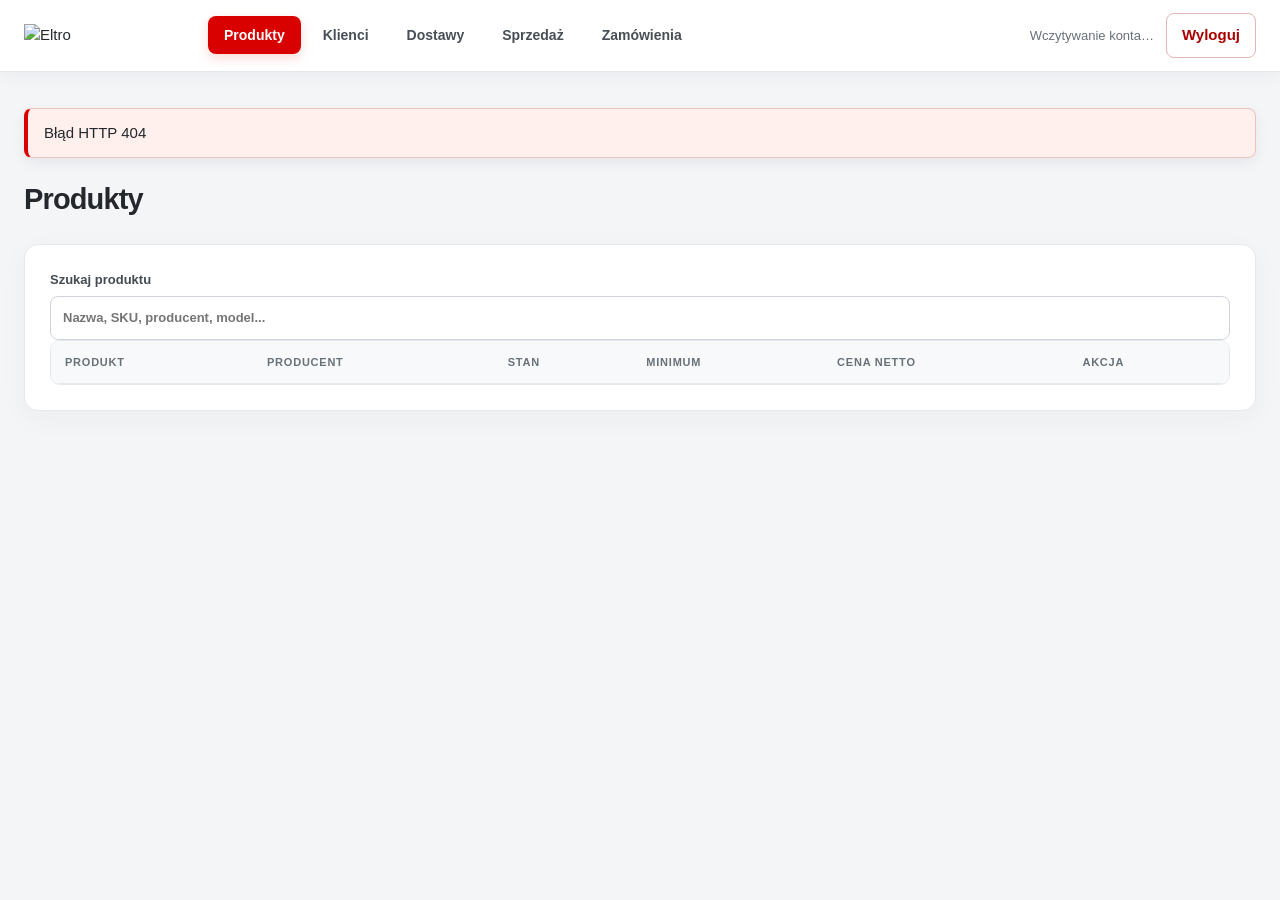
==== src/main/resources/static/index.html @ 45553746 "Add purchase orders, history, printing and low-stock suggestions" ====
<!doctype html>
<html lang="pl">
<head>
    <meta charset="UTF-8">
    <meta name="viewport" content="width=device-width, initial-scale=1">
    <title>Eltro — panel sklepu</title>
    <style>
        :root {
            --red: #d90000;
            --deep: #a90000;
            --ink: #24272b;
            --muted: #687078;
            --line: #e6e8eb;
            --bg: #f4f5f7;
        }
        * { box-sizing: border-box; }
        [hidden] { display: none !important; }
        body {
            margin: 0;
            background: var(--bg);
            color: var(--ink);
            font: 15px/1.5 Arial, sans-serif;
        }
        header {
            position: sticky;
            top: 0;
            z-index: 20;
            display: flex;
            align-items: center;
            flex-wrap: wrap;
            gap: 24px;
            padding: 13px max(24px, calc((100vw - 1280px)/2));
            background: #fff;
            border-bottom: 1px solid var(--line);
            box-shadow: 0 4px 18px #19212b0b;
        }
        header img { width: 160px; height: auto; object-fit: contain; }
        nav { display: flex; flex-wrap: wrap; gap: 6px; }
        nav button {
            border: 0;
            border-radius: 8px;
            background: transparent;
            padding: 11px 16px;
            font: 600 14px Arial, sans-serif;
            color: #484e55;
            cursor: pointer;
        }
        nav button:hover { background: #fff1f1; color: var(--deep); }
        nav button.active {
            background: var(--red);
            color: white;
            box-shadow: 0 4px 12px #d9000028;
        }
        .account {
            margin-left: auto;
            display: flex;
            align-items: center;
            flex-wrap: wrap;
            gap: 12px;
        }
        #current-user { color: var(--muted); font-size: 13px; }
        #users-link {
            color: var(--deep);
            font-size: 13px;
            font-weight: 700;
            text-decoration: none;
            padding: 9px 12px;
            border-radius: 8px;
        }
        #users-link:hover { background: #fff1f1; }
        main { max-width: 1280px; margin: 0 auto; padding: 36px 24px 90px; }
        h1 { margin: 0; font-size: 29px; letter-spacing: -.03em; }
        h2 { margin: 0 0 19px; font-size: 20px; letter-spacing: -.02em; }
        section > h1, .toolbar { margin-bottom: 22px; }
        .toolbar {
            display: flex;
            align-items: center;
            justify-content: space-between;
            gap: 16px;
        }
        .card {
            margin-bottom: 22px;
            padding: 25px;
            background: white;
            border: 1px solid var(--line);
            border-radius: 14px;
            box-shadow: 0 7px 28px #2028330a;
        }
        .grid {
            display: grid;
            grid-template-columns: repeat(2, minmax(0, 1fr));
            gap: 18px 22px;
        }
        .full { grid-column: 1 / -1; }
        label {
            display: block;
            font-size: 13px;
            font-weight: 700;
            color: #444b52;
        }
        input, select, textarea {
            display: block;
            width: 100%;
            margin-top: 7px;
            padding: 11px 12px;
            border: 1px solid #cfd4da;
            border-radius: 8px;
            background: #fff;
            color: var(--ink);
            font: inherit;
            outline: none;
        }
        input:focus, select:focus, textarea:focus {
            border-color: var(--red);
            box-shadow: 0 0 0 3px #d900001b;
        }
        textarea { min-height: 82px; resize: vertical; }
        button { font: inherit; }
        button:disabled { opacity: .6; cursor: wait; }
        button.primary, button.secondary {
            border-radius: 8px;
            padding: 10px 15px;
            cursor: pointer;
            font-weight: 700;
        }
        button.primary {
            border: 1px solid var(--red);
            background: var(--red);
            color: white;
        }
        button.primary:hover { background: var(--deep); }
        button.secondary {
            border: 1px solid #e5b5b5;
            background: white;
            color: var(--deep);
        }
        button.secondary:hover { background: #fff1f1; }
        .actions { display: flex; flex-wrap: wrap; gap: 10px; margin-top: 22px; }
        .table-wrap {
            overflow-x: auto;
            border: 1px solid var(--line);
            border-radius: 10px;
        }
        table { width: 100%; border-collapse: collapse; }
        th {
            background: #f8f9fa;
            color: var(--muted);
            text-transform: uppercase;
            font-size: 11px;
            letter-spacing: .07em;
            white-space: nowrap;
        }
        th, td {
            padding: 13px 14px;
            text-align: left;
            border-bottom: 1px solid var(--line);
        }
        tbody tr:last-child td { border-bottom: 0; }
        tbody tr:hover { background: #fffafa; }
        td { font-size: 13px; }
        td button { margin: 2px; white-space: nowrap; }
        .muted { color: var(--muted); font-size: 13px; }
        .low { color: #b14300; font-weight: 800; }
        #message {
            position: sticky;
            top: 90px;
            z-index: 15;
            margin: 0 0 20px;
            padding: 13px 16px;
            background: #e9f6ed;
            border: 1px solid #bde3c7;
            border-left: 4px solid #27833c;
            border-radius: 8px;
            box-shadow: 0 5px 14px #20283312;
        }
        #message.error {
            background: #fff0ee;
            border-color: #edc3bf;
            border-left-color: var(--red);
        }
        .sale-line {
            display: grid;
            grid-template-columns: 2fr 100px 140px 120px auto;
            gap: 12px;
            align-items: end;
            margin: 12px 0;
            padding: 15px;
            background: #fafbfc;
            border: 1px solid var(--line);
            border-radius: 10px;
        }
        .sale-line button { height: 42px; }
        #sale-details { white-space: pre-wrap; line-height: 1.7; }
        .product-results {
            max-height: 250px;
            overflow-y: auto;
            margin-top: 5px;
            border: 1px solid var(--line);
            border-radius: 8px;
            box-shadow: 0 8px 20px #20283312;
        }
        .product-results button {
            display: block;
            width: 100%;
            padding: 11px 13px;
            text-align: left;
            border: 0;
            border-bottom: 1px solid var(--line);
            background: white;
            cursor: pointer;
        }
        .product-results button:hover { background: #fff1f1; }
        .product-results p { padding: 11px; margin: 0; }
        #delivery-stock, #edit-delivery-stock, #delivery-preview, #sale-preview {
            padding: 12px 15px;
            border-radius: 8px;
            background: #f8f9fa;
            color: #4a5159;
        }
        #orders-view .form-grid {
            display: grid;
            grid-template-columns: 2fr 1fr;
            gap: 18px;
        }
        #orders-view .order-filters {
            display: grid;
            grid-template-columns: 2fr 1fr;
            gap: 18px;
        }
        #orders-view .description { margin: 6px 0 18px; color: var(--muted); }
        #orders-view .recommendations { border-top: 4px solid var(--red); }
        #orders-view label { display: block; font-weight: 600; margin-bottom: 7px; }
        #orders-view button {
            border: 1px solid var(--red);
            border-radius: 8px;
            padding: 10px 15px;
            background: var(--red);
            color: white;
            font: inherit;
            font-weight: 700;
            cursor: pointer;
        }
        #orders-view button:hover { background: var(--deep); }
        #orders-view button.secondary {
            background: white;
            color: var(--deep);
            border-color: #e5b5b5;
        }
        #orders-view button.secondary:hover { background: #fff1f1; }
        #orders-view button.danger {
            background: #fff0f0;
            color: #b80000;
            border-color: #f3c5c5;
        }
        #orders-view button:disabled { opacity: .55; cursor: wait; }
        #orders-view .actions {
            display: flex;
            align-items: center;
            gap: 8px;
            flex-wrap: wrap;
            margin: 0;
        }
        #orders-view .form-actions { margin-top: 20px; }
        #orders-view .notice {
            background: #f6f7fa;
            border-left: 3px solid var(--red);
            border-radius: 5px;
            padding: 12px 15px;
        }
        #orders-view .badge {
            display: inline-block;
            padding: 4px 9px;
            border-radius: 6px;
            font-size: 12px;
            font-weight: bold;
            white-space: nowrap;
        }
        #orders-view .TO_ORDER { background: #fff0db; color: #956000; }
        #orders-view .ORDERED { background: #eaf0ff; color: #2957a6; }
        #orders-view .PARTIALLY_RECEIVED { background: #eee8ff; color: #6b43ad; }
        #orders-view .RECEIVED { background: #e7f6ec; color: #277943; }
        #orders-view .CANCELLED { background: #eceef2; color: #737b8c; }
        #orders-view .results {
            border: 1px solid var(--line);
            border-radius: 8px;
            margin-top: 8px;
            max-height: 280px;
            overflow-y: auto;
        }
        #orders-view button.result {
            display: block;
            width: 100%;
            border-radius: 0;
            text-align: left;
            background: white;
            color: var(--ink);
            font-weight: normal;
            border: 0;
            border-bottom: 1px solid var(--line);
        }
        #orders-view button.result:hover { background: #fff2f2; }
        #orders-view .summary {
            display: flex;
            justify-content: space-between;
            align-items: center;
            gap: 15px;
            flex-wrap: wrap;
            margin: 18px 0;
            color: var(--muted);
        }
        #orders-view .empty { text-align: center; padding: 28px; color: var(--muted); }
        #po-print-sheet { display: none; }
        @media (max-width: 750px) {
            header { position: static; display: block; padding: 14px 18px; }
            nav { margin-top: 12px; }
            .account { margin-top: 12px; }
            main { padding: 24px 14px 70px; }
            .card { padding: 18px; }
            .grid, .sale-line { grid-template-columns: 1fr; }
            .toolbar { align-items: stretch; flex-direction: column; }
            #message { top: 0; }
            #orders-view .form-grid,
            #orders-view .order-filters { grid-template-columns: 1fr; }
        }
        @media print {
            body.orders-printing { background: white; }
            body.orders-printing > header,
            body.orders-printing > main { display: none !important; }
            body.orders-printing #po-print-sheet { display: block; padding: 15px; }
            #po-print-sheet .logo { width: 175px; }
            #po-print-sheet th, #po-print-sheet td { font-size: 11px; padding: 8px; }
            #po-print-sheet tr { break-inside: avoid; }
        }
    </style>
</head>
<body>
<header>
    <img src="/eltro-logo.png" alt="Eltro">
    <nav>
        <button data-view="products" class="active">Produkty</button>
        <button data-view="customers">Klienci</button>
        <button data-view="deliveries">Dostawy</button>
        <button data-view="sales">Sprzedaż</button>
        <button data-view="orders">Zamówienia</button>
    </nav>
    <div class="account">
        <span id="current-user">Wczytywanie konta…</span>
        <a id="users-link" href="/users.html" hidden>Użytkownicy</a>
        <button class="secondary" id="logout" type="button">Wyloguj</button>
    </div>
</header>

<main>
    <p id="message" role="status" hidden></p>

    <section id="products-view">
        <div class="toolbar">
            <h1>Produkty</h1>
            <button class="primary" id="show-product-form" hidden>+ Dodaj produkt</button>
        </div>

        <form id="product-form" class="card" hidden>
            <h2>Nowy produkt</h2>
            <div class="grid">
                <label>SKU <input name="sku" required></label>
                <label>Nazwa <input name="name" required></label>
                <label>Kod producenta <input name="manufacturerPartNumber"></label>
                <label>EAN <input name="ean"></label>
                <label>Producent <input name="manufacturer"></label>
                <label>Model <input name="model"></label>
                <label>Kategoria <input name="category"></label>
                <label>Cena zakupu netto
                    <input name="purchasePriceNet" type="number" min="0" step="0.01" required>
                </label>
                <label>Cena sprzedaży netto — puste = domyślny narzut
                    <input name="salePriceNet" type="number" min="0" step="0.01">
                </label>
                <label>VAT (%)
                    <input name="vatRate" type="number" min="0" max="100"
                           step="0.01" value="23" required>
                </label>
                <label>Stan minimalny
                    <input name="minimumQuantity" type="number" min="0"
                           step="1" value="0" required>
                </label>
                <label class="full">Uwagi <textarea name="remarks"></textarea></label>
            </div>
            <div class="actions">
                <button class="primary" type="submit">Zapisz produkt</button>
                <button class="secondary" type="button" id="cancel-product">Anuluj</button>
            </div>
        </form>

        <form id="edit-product-form" class="card" hidden>
            <h2>Edytuj produkt</h2>
            <div class="grid">
                <label>SKU <input name="sku" required></label>
                <label>Nazwa <input name="name" required></label>
                <label>Kod producenta <input name="manufacturerPartNumber"></label>
                <label>EAN <input name="ean"></label>
                <label>Producent <input name="manufacturer"></label>
                <label>Model <input name="model"></label>
                <label>Kategoria <input name="category"></label>
                <label>VAT (%)
                    <input name="vatRate" type="number" min="0" max="100"
                           step="0.01" required>
                </label>
                <label>Stan minimalny
                    <input name="minimumQuantity" type="number" min="0" step="1" required>
                </label>
                <label class="full">Uwagi <textarea name="remarks"></textarea></label>
            </div>
            <div class="actions">
                <button class="primary" type="submit">Zapisz zmiany</button>
                <button class="secondary" type="button" id="cancel-product-edit">Anuluj</button>
            </div>
        </form>

        <div class="card">
            <label>Szukaj produktu
                <input id="product-search" type="search"
                       placeholder="Nazwa, SKU, producent, model...">
            </label>
            <div class="table-wrap">
                <table>
                    <thead><tr>
                        <th>Produkt</th><th>Producent</th><th>Stan</th>
                        <th>Minimum</th><th>Cena netto</th><th>Akcja</th>
                    </tr></thead>
                    <tbody id="product-rows"></tbody>
                </table>
            </div>
        </div>
    </section>

    <section id="customers-view" hidden>
        <div class="toolbar">
            <h1>Klienci</h1>
            <button class="primary" id="show-customer-form">+ Dodaj klienta</button>
        </div>

        <form id="customer-form" class="card" hidden>
            <h2 id="customer-form-title">Nowy klient</h2>
            <div class="grid">
                <label>Typ klienta
                    <select name="customerType" id="customer-type">
                        <option value="PERSON">Osoba prywatna</option>
                        <option value="COMPANY">Firma</option>
                    </select>
                </label>
                <label class="company-field">Nazwa firmy <input name="companyName"></label>
                <label>Imię / osoba kontaktowa <input name="firstName"></label>
                <label>Nazwisko <input name="lastName"></label>
                <label class="company-field">NIP <input name="nip"></label>
                <label class="company-field">REGON <input name="regon"></label>
                <label>Ulica i numer <input name="street"></label>
                <label>Kod pocztowy <input name="postalCode"></label>
                <label>Miasto <input name="city"></label>
                <label>Telefon <input name="phone"></label>
                <label>E-mail <input name="email" type="email"></label>
                <label>Rabat (%)
                    <input name="discountPercent" type="number" min="0"
                           max="100" step="0.01" value="0">
                </label>
                <label class="full">Uwagi <textarea name="remarks"></textarea></label>
            </div>
            <div class="actions">
                <button class="primary" type="submit" id="save-customer">Zapisz klienta</button>
                <button class="secondary" type="button" id="cancel-customer">Anuluj</button>
            </div>
        </form>

        <div class="card">
            <label>Szukaj klienta
                <input id="customer-search" type="search"
                       placeholder="Firma, nazwisko, NIP, miasto...">
            </label>
            <div class="table-wrap">
                <table>
                    <thead><tr>
                        <th>Klient</th><th>Kontakt</th><th>Miasto</th>
                        <th>NIP</th><th>Rabat</th><th>Akcja</th>
                    </tr></thead>
                    <tbody id="customer-rows"></tbody>
                </table>
            </div>
        </div>
    </section>

    <section id="deliveries-view" hidden>
        <h1>Przyjęcie towaru</h1>

        <form id="delivery-form" class="card">
            <div class="grid">
                <div class="full">
                    <label for="delivery-search">Produkt (nazwa, SKU lub producent)</label>
                    <input id="delivery-search" type="search"
                           placeholder="Wpisz fragment nazwy lub SKU" autocomplete="off">
                    <input name="productId" type="hidden">
                    <div id="delivery-results" class="product-results" hidden></div>
                </div>
                <p class="full" id="delivery-stock">
                    Wybierz produkt, aby zobaczyć aktualny stan.
                </p>
                <label>Liczba sztuk
                    <input name="quantity" type="number" min="1" step="1" required>
                </label>
                <label>Cena zakupu netto za sztukę
                    <input name="purchasePriceNet" type="number" min="0" step="0.01" required>
                </label>
                <label>Narzut dla tej dostawy (%)
                    <input name="markupPercent" type="number" min="0" max="1000"
                           step="0.01" required>
                </label>
                <p class="full" id="delivery-preview"></p>
                <label>Uwagi do dostawy <input name="remarks"></label>
            </div>
            <div class="actions">
                <button class="primary" type="submit">Przyjmij dostawę</button>
            </div>
        </form>

        <div class="card">
            <h2>Historia dostaw</h2>
            <div class="table-wrap">
                <table>
                    <thead><tr>
                        <th>Numer</th><th>Produkt</th><th>Sztuki</th>
                        <th>Cena zakupu netto</th><th>Narzut</th>
                        <th>Cena sprzedaży netto</th><th>Data</th>
                        <th>Pracownik</th><th>Akcja</th>
                    </tr></thead>
                    <tbody id="delivery-rows"></tbody>
                </table>
            </div>
        </div>

        <form id="edit-delivery-form" class="card" hidden>
            <h2 id="edit-delivery-title">Korekta dostawy</h2>
            <p id="edit-delivery-stock" class="muted"></p>
            <div class="grid">
                <label>Liczba sztuk w tej dostawie
                    <input name="quantity" type="number" min="1" step="1" required>
                </label>
                <label>Cena zakupu netto za sztukę
                    <input name="purchasePriceNet" type="number" min="0" step="0.01">
                </label>
                <label>Narzut (%)
                    <input name="markupPercent" type="number" min="0" max="1000" step="0.01">
                </label>
                <label>Uwagi <input name="remarks"></label>
            </div>
            <p class="muted">
                W starej dostawie bez cen możesz zostawić oba pola ceny i narzutu puste.
                Zmiana ceny historycznej nie zmienia obecnej ceny produktu.
            </p>
            <div class="actions">
                <button class="primary" type="submit">Zapisz korektę</button>
                <button class="secondary" type="button" id="cancel-delivery-edit">Anuluj</button>
            </div>
        </form>
    </section>

    <section id="sales-view" hidden>
        <div class="toolbar">
            <h1>Sprzedaż</h1>
            <button class="primary" id="show-sale-form">+ Nowa sprzedaż</button>
        </div>

        <form id="sale-form" class="card" hidden>
            <h2 id="sale-form-title">Nowa sprzedaż</h2>
            <div class="grid">
                <label>Klient
                    <select name="customerId" id="sale-customer">
                        <option value="">Bez przypisanego klienta</option>
                    </select>
                </label>
                <label>Uwagi <input name="remarks"></label>
            </div>
            <h2 style="margin-top:25px">Pozycje</h2>
            <div id="sale-lines"></div>
            <button class="secondary" type="button" id="add-sale-line">+ Dodaj pozycję</button>
            <p id="sale-preview"></p>
            <div class="actions">
                <button class="primary" type="submit" id="save-sale">Zapisz sprzedaż</button>
                <button class="secondary" type="button" id="cancel-sale">Anuluj</button>
            </div>
        </form>

        <div class="card">
            <h2>Ostatnie sprzedaże</h2>
            <div class="table-wrap">
                <table>
                    <thead><tr>
                        <th>Numer</th><th>Data</th><th>Klient</th>
                        <th>Pracownik</th><th>Uwagi</th><th>Akcja</th>
                    </tr></thead>
                    <tbody id="sale-rows"></tbody>
                </table>
            </div>
        </div>

        <div id="sale-details-card" class="card" hidden>
            <h2>Szczegóły sprzedaży</h2>
            <div id="sale-details"></div>
        </div>
    </section>

    <section id="orders-view" hidden>
        <div class="toolbar">
            <div>
                <h1>Zamówienia towaru</h1>
                <div class="muted">Uzupełnianie magazynu i historia zamówień.</div>
            </div>
            <div class="actions">
                <button id="po-new-order" type="button">+ Dodaj do zamówienia</button>
                <button id="po-refresh" class="secondary" type="button">Odśwież</button>
            </div>
        </div>

        <section id="po-form-card" class="card" hidden>
            <h2 id="po-form-title">Dodaj produkt do zamówienia</h2>
            <p class="description">Wybierz produkt i wpisz liczbę zamawianych sztuk.</p>
            <form id="po-order-form">
                <input id="po-product-id" type="hidden">
                <div class="form-grid">
                    <div>
                        <label for="po-product-search">Wybierz produkt</label>
                        <input id="po-product-search" type="search"
                               placeholder="Nazwa, SKU, producent lub model"
                               autocomplete="off">
                        <div id="po-product-results" class="results" hidden></div>
                    </div>
                    <div>
                        <label for="po-quantity">Liczba sztuk do zamówienia</label>
                        <input id="po-quantity" type="number" min="1"
                               max="2147483647" step="1" required>
                    </div>
                    <div id="po-product-info" class="notice full" hidden></div>
                    <div class="full">
                        <label for="po-remarks">Uwagi</label>
                        <textarea id="po-remarks" maxlength="2000"
                                  placeholder="Termin dostawy, wersja zestawu, uzgodnienia"></textarea>
                    </div>
                </div>
                <div class="actions form-actions">
                    <button id="po-save-order" type="submit">Zapisz</button>
                    <button id="po-close-form" type="button" class="secondary">
                        Anuluj edycję
                    </button>
                </div>
            </form>
        </section>

        <section class="card">
            <label for="po-filter-manufacturer">Producent — propozycje i zapisane zamówienia</label>
            <select id="po-filter-manufacturer">
                <option value="">Wszyscy producenci</option>
            </select>
            <p class="description">
                Filtr obejmuje obie listy poniżej. Wybierz producenta,
                aby przygotować zamówienie podczas jednej rozmowy.
            </p>
        </section>

        <section class="card recommendations">
            <h2>Produkty wymagające uzupełnienia</h2>
            <p class="description">
                Stan równy minimum lub niższy. Produkty pozostają widoczne także
                wtedy, gdy są już w aktywnych zamówieniach.
            </p>
            <label for="po-recommendation-search">Szukaj produktu do uzupełnienia</label>
            <input id="po-recommendation-search" type="search"
                   placeholder="Nazwa, SKU lub producent">
            <div class="summary">
                <span id="po-recommendation-summary">Wczytywanie produktów…</span>
            </div>
            <div class="table-wrap">
                <table>
                    <thead><tr>
                        <th>Producent</th>
                        <th>Produkt / SKU</th>
                        <th>Stan</th>
                        <th>Minimum</th>
                        <th>W aktywnych zamówieniach, do przyjęcia</th>
                        <th>Akcja</th>
                    </tr></thead>
                    <tbody id="po-recommendation-body"></tbody>
                </table>
            </div>
        </section>

        <section class="card">
            <h2>Zapisane zamówienia</h2>
            <p class="description">
                Lista zakupów do przekazania producentom i historia zamówień.
            </p>
            <div class="order-filters">
                <div>
                    <label for="po-filter-text">Wyszukaj zapisane zamówienie</label>
                    <input id="po-filter-text" type="search"
                           placeholder="Nazwa produktu, SKU, producent, uwagi">
                </div>
                <div>
                    <label for="po-filter-status">Status</label>
                    <select id="po-filter-status">
                        <option value="ACTIVE">Aktywne zamówienia</option>
                        <option value="TO_ORDER">Do zamówienia</option>
                        <option value="ORDERED">Zamówiono</option>
                        <option value="PARTIALLY_RECEIVED">Częściowo przyjęto</option>
                        <option value="RECEIVED">Przyjęto na stan</option>
                        <option value="CANCELLED">Anulowano</option>
                        <option value="ALL">Cała historia</option>
                    </select>
                </div>
            </div>
            <div class="summary">
                <span id="po-list-summary"></span>
                <button id="po-print-list" type="button" class="secondary">
                    Drukuj listę / zapisz PDF
                </button>
            </div>
            <div class="table-wrap">
                <table>
                    <thead><tr>
                        <th>Producent</th>
                        <th>Produkt / SKU</th>
                        <th>Zamówiono / przyjęto</th>
                        <th>Stan sklepu</th>
                        <th>Status</th>
                        <th>Autor / data</th>
                        <th>Uwagi</th>
                        <th>Akcje</th>
                    </tr></thead>
                    <tbody id="po-orders-body"></tbody>
                </table>
            </div>
        </section>

        <section id="po-history-card" class="card" hidden>
            <div class="toolbar">
                <h2 id="po-history-title">Historia zmian</h2>
                <button id="po-close-history" type="button" class="secondary">Zamknij</button>
            </div>
            <div class="table-wrap">
                <table>
                    <thead><tr>
                        <th>Data</th>
                        <th>Operacja</th>
                        <th>Sztuki przed → po</th>
                        <th>Status przed → po</th>
                        <th>Użytkownik</th>
                        <th>Uwagi po zmianie</th>
                    </tr></thead>
                    <tbody id="po-history-body"></tbody>
                </table>
            </div>
        </section>
    </section>
</main>

<section id="po-print-sheet"></section>

<script>
    "use strict";

    const $ = id => document.getElementById(id);

    const state = {
        user: null,
        products: [],
        customers: [],
        sales: [],
        deliveries: [],
        defaultMarkup: 0,
        editingProductId: null,
        editingCustomerId: null,
        editingDeliveryId: null,
        editingSaleId: null
    };

    const isAdmin = () => state.user?.roles.includes("ADMIN") === true;
    const money = value => Number(value ?? 0).toFixed(2) + " zł";
    const optional = value => String(value ?? "").trim() || null;
    const optionalNumber = value =>
        String(value ?? "").trim() === "" ? null : Number(value);

    let csrfPromise = null;

    function checkSession(response) {
        if (
            response.status === 401 ||
            (response.redirected && new URL(response.url).pathname === "/login")
        ) {
            window.location.assign("/login");
            throw new Error("Sesja wygasła. Zaloguj się ponownie.");
        }
    }

    async function getCsrf() {
        if (!csrfPromise) {
            csrfPromise = (async () => {
                const response = await fetch("/api/csrf", {
                    credentials: "same-origin",
                    cache: "no-store",
                    headers: {Accept: "application/json"}
                });

                checkSession(response);

                if (!response.ok) {
                    throw new Error("Nie udało się pobrać tokenu CSRF.");
                }

                const csrf = await response.json();

                if (!csrf.headerName || !csrf.token) {
                    throw new Error("Nieprawidłowy token CSRF.");
                }

                return csrf;
            })().catch(error => {
                csrfPromise = null;
                throw error;
            });
        }

        return csrfPromise;
    }

    async function api(path, options = {}) {
        const method = (options.method || "GET").toUpperCase();
        const headers = new Headers(options.headers);
        headers.set("Accept", "application/json");

        if (options.body != null) {
            headers.set("Content-Type", "application/json");
        }

        if (!["GET", "HEAD", "OPTIONS"].includes(method)) {
            const csrf = await getCsrf();
            headers.set(csrf.headerName, csrf.token);
        }

        const response = await fetch(path, {
            ...options,
            method,
            headers,
            credentials: "same-origin"
        });

        checkSession(response);

        const body = await response.json().catch(() => null);

        if (!response.ok) {
            if (response.status === 403) {
                csrfPromise = null;
                throw new Error(
                    "Brak uprawnień lub token CSRF wygasł. " +
                    "Odśwież stronę i spróbuj ponownie."
                );
            }

            throw new Error(body?.error || `Błąd HTTP ${response.status}`);
        }

        return body;
    }

    $("logout").onclick = async () => {
        const button = $("logout");
        button.disabled = true;

        try {
            const csrf = await getCsrf();
            const response = await fetch("/logout", {
                method: "POST",
                credentials: "same-origin",
                headers: {[csrf.headerName]: csrf.token}
            });

            if (!response.ok) {
                if (response.status === 403) csrfPromise = null;
                throw new Error(
                    "Nie udało się wylogować. Odśwież stronę i spróbuj ponownie."
                );
            }

            window.location.assign("/login");
        } catch (error) {
            message(error.message, true);
            button.disabled = false;
        }
    };

    function message(text, error = false) {
        const element = $("message");
        element.textContent = text;
        element.className = error ? "error" : "";
        element.hidden = false;
    }

    function requireAdmin() {
        if (isAdmin()) return true;
        message("Ta operacja jest dostępna dla administratora.", true);
        return false;
    }

    function customerName(customer) {
        if (!customer) return "Bez przypisanego klienta";
        if (customer.customerType === "COMPANY") return customer.companyName;
        return [customer.firstName, customer.lastName].filter(Boolean).join(" ");
    }

    function addCell(row, value) {
        const cell = document.createElement("td");
        cell.textContent = String(value ?? "");
        row.append(cell);
        return cell;
    }

    function actionCell(row, actions) {
        const cell = document.createElement("td");

        for (const [label, action] of actions) {
            const button = document.createElement("button");
            button.type = "button";
            button.className = "secondary";
            button.textContent = label;
            button.onclick = action;
            cell.append(button);
        }

        if (!actions.length) cell.textContent = "—";
        row.append(cell);
    }

    function showView(name, reloadOrders = true) {
        for (const view of ["products", "customers", "deliveries", "sales", "orders"]) {
            $(`${view}-view`).hidden = view !== name;
        }

        document.querySelectorAll("nav button").forEach(button => {
            button.classList.toggle("active", button.dataset.view === name);
        });

        if (name === "orders" && reloadOrders) {
            purchaseOrdersPanel.refresh().catch(error => message(error.message, true));
        }
    }

    function openOrderForProduct(product) {
        showView("orders", false);
        purchaseOrdersPanel.open(product.id).catch(error => message(error.message, true));
    }

    document.querySelectorAll("nav button").forEach(button => {
        button.onclick = () => showView(button.dataset.view);
    });

    function renderProducts(products = state.products) {
        const body = $("product-rows");
        body.replaceChildren();

        for (const product of products) {
            const row = document.createElement("tr");
            addCell(row, `${product.name} (${product.sku})`);
            addCell(row, product.manufacturer || "—");

            const stockCell = addCell(row, product.quantity);
            if (product.quantity <= product.minimumQuantity) {
                stockCell.className = "low";
            }

            addCell(row, product.minimumQuantity);
            addCell(row, money(product.salePriceNet));

            const actions = isAdmin() ? [
                ["Edytuj", () => editProduct(product)],
                ["Zmień ceny", () => editPrices(product)]
            ] : [];

            if (product.quantity <= product.minimumQuantity) {
                actions.push(["Zamów", () => openOrderForProduct(product)]);
            }

            actionCell(row, actions);
            body.append(row);
        }
    }

    function renderCustomers(customers = state.customers) {
        const body = $("customer-rows");
        body.replaceChildren();

        for (const customer of customers) {
            const row = document.createElement("tr");

            addCell(row, customerName(customer));
            addCell(
                row,
                [customer.firstName, customer.lastName].filter(Boolean).join(" ") || "—"
            );
            addCell(row, customer.city || "—");
            addCell(row, customer.nip || "—");
            addCell(row, `${customer.discountPercent}%`);

            actionCell(row, [
                ["Edytuj", () => editCustomer(customer)],
                ["Zmień rabat", () => editDiscount(customer)]
            ]);

            body.append(row);
        }
    }

    function renderSales() {
        const body = $("sale-rows");
        body.replaceChildren();

        for (const sale of state.sales) {
            const row = document.createElement("tr");
            const customer = state.customers.find(c => c.id === sale.customerId);

            addCell(row, `#${sale.id}`);
            addCell(row, new Date(sale.soldAt).toLocaleString("pl-PL"));
            addCell(row, customerName(customer));
            addCell(row, sale.createdByUsername || "—");
            addCell(row, sale.remarks || "—");

            const actions = [["Szczegóły", () => showSale(sale.id)]];
            if (isAdmin()) {
                actions.push(["Edytuj", () => editSale(sale.id)]);
            }

            actionCell(row, actions);
            body.append(row);
        }
    }

    function openDeliveryHistory(delivery) {
        if (!requireAdmin()) return;
        window.location.assign(
            `/delivery-history.html?id=${encodeURIComponent(delivery.id)}`
        );
    }

    function renderDeliveries() {
        const body = $("delivery-rows");
        body.replaceChildren();

        for (const delivery of state.deliveries) {
            const row = document.createElement("tr");

            addCell(row, `#${delivery.id}`);
            addCell(row, `${delivery.productName} (${delivery.sku})`);
            addCell(row, delivery.quantity);
            addCell(
                row,
                delivery.purchasePriceNet == null
                    ? "—" : money(delivery.purchasePriceNet)
            );
            addCell(
                row,
                delivery.markupPercent == null
                    ? "—" : `${delivery.markupPercent}%`
            );
            addCell(
                row,
                delivery.salePriceNet == null
                    ? "—" : money(delivery.salePriceNet)
            );
            addCell(row, delivery.createdAt?.replace("T", " ") || "—");
            addCell(row, delivery.createdByUsername || "—");

            actionCell(row, isAdmin() ? [
                ["Edytuj", () => editDelivery(delivery)],
                ["Historia zmian", () => openDeliveryHistory(delivery)]
            ] : []);

            body.append(row);
        }
    }

    function fillSelect(select, items, firstLabel, labelFunction) {
        select.replaceChildren();

        if (firstLabel !== null) {
            select.add(new Option(firstLabel, ""));
        }

        for (const item of items) {
            select.add(new Option(labelFunction(item), item.id));
        }
    }

    function refreshSelects() {
        const previousCustomer = $("sale-customer").value;
        fillSelect(
            $("sale-customer"),
            state.customers,
            "Bez przypisanego klienta",
            customerName
        );
        $("sale-customer").value = previousCustomer;

        document.querySelectorAll(".line-product").forEach(select => {
            const previous = select.value;
            fillSelect(
                select,
                state.products,
                "Wybierz produkt",
                p => `${p.sku} — ${p.name} (stan ${p.quantity})`
            );
            select.value = previous;
        });
    }

    async function refreshAll() {
        const [products, customers, sales, settings, deliveries] = await Promise.all([
            api("/api/products"),
            api("/api/customers"),
            api("/api/sales"),
            api("/api/shop-settings"),
            api("/api/deliveries")
        ]);

        state.products = products;
        state.customers = customers;
        state.sales = sales;
        state.deliveries = deliveries;
        state.defaultMarkup = Number(settings.defaultMarkupPercent);

        renderProducts();
        renderCustomers();
        renderSales();
        renderDeliveries();
        refreshSelects();
        updateDeliveryPreview();
        updateSalePreview();
    }

    function editProduct(product) {
        if (!requireAdmin()) return;
        const form = $("edit-product-form");
        state.editingProductId = product.id;

        for (const field of [
            "sku", "name", "manufacturerPartNumber", "ean", "manufacturer",
            "model", "category", "vatRate", "minimumQuantity", "remarks"
        ]) {
            form.elements[field].value = product[field] ?? "";
        }

        form.hidden = false;
        form.scrollIntoView({behavior: "smooth", block: "start"});
    }

    $("show-product-form").onclick = () => {
        if (!requireAdmin()) return;
        $("product-form").hidden = false;
    };

    $("cancel-product").onclick = () => {
        $("product-form").hidden = true;
    };

    $("cancel-product-edit").onclick = () => {
        $("edit-product-form").hidden = true;
    };

    $("product-form").addEventListener("submit", async event => {
        event.preventDefault();
        if (!requireAdmin()) return;

        const form = event.currentTarget;
        const f = form.elements;

        const product = {
            sku: f.sku.value.trim(),
            name: f.name.value.trim(),
            manufacturerPartNumber: optional(f.manufacturerPartNumber.value),
            ean: optional(f.ean.value),
            manufacturer: optional(f.manufacturer.value),
            model: optional(f.model.value),
            category: optional(f.category.value),
            purchasePriceNet: Number(f.purchasePriceNet.value),
            salePriceNet: optionalNumber(f.salePriceNet.value),
            vatRate: Number(f.vatRate.value),
            minimumQuantity: Number(f.minimumQuantity.value),
            remarks: optional(f.remarks.value)
        };

        try {
            const result = await api("/api/products", {
                method: "POST",
                body: JSON.stringify(product)
            });

            form.reset();
            form.hidden = true;
            await refreshAll();
            message(`Dodano produkt ${result.sku}.`);
        } catch (error) {
            message(error.message, true);
        }
    });

    $("edit-product-form").addEventListener("submit", async event => {
        event.preventDefault();
        if (!requireAdmin()) return;

        const f = event.currentTarget.elements;

        const details = {
            sku: f.sku.value.trim(),
            name: f.name.value.trim(),
            manufacturerPartNumber: optional(f.manufacturerPartNumber.value),
            ean: optional(f.ean.value),
            manufacturer: optional(f.manufacturer.value),
            model: optional(f.model.value),
            category: optional(f.category.value),
            vatRate: Number(f.vatRate.value),
            minimumQuantity: Number(f.minimumQuantity.value),
            remarks: optional(f.remarks.value)
        };

        try {
            await api(`/api/products/${state.editingProductId}/details`, {
                method: "PATCH",
                body: JSON.stringify(details)
            });

            $("edit-product-form").hidden = true;
            await refreshAll();
            message("Dane produktu zostały zmienione.");
        } catch (error) {
            message(error.message, true);
        }
    });

    async function editPrices(product) {
        if (!requireAdmin()) return;

        const purchase = prompt("Nowa cena zakupu netto", product.purchasePriceNet);
        if (purchase === null) return;

        const sale = prompt("Nowa cena sprzedaży netto", product.salePriceNet);
        if (sale === null) return;

        try {
            await api(`/api/products/${product.id}/prices`, {
                method: "PATCH",
                body: JSON.stringify({
                    purchasePriceNet: Number(purchase.replace(",", ".")),
                    salePriceNet: Number(sale.replace(",", "."))
                })
            });

            await refreshAll();
            message("Ceny zostały zmienione.");
        } catch (error) {
            message(error.message, true);
        }
    }

    function updateCustomerFields() {
        const isCompany = $("customer-type").value === "COMPANY";
        const form = $("customer-form");

        document.querySelectorAll(".company-field").forEach(field => {
            field.hidden = !isCompany;
        });

        form.elements.companyName.required = isCompany;
        form.elements.firstName.required = !isCompany;
        form.elements.lastName.required = !isCompany;

        if (!isCompany) {
            form.elements.companyName.value = "";
            form.elements.nip.value = "";
            form.elements.regon.value = "";
        }
    }

    function resetCustomerForm() {
        $("customer-form").reset();
        state.editingCustomerId = null;
        $("customer-form-title").textContent = "Nowy klient";
        $("save-customer").textContent = "Zapisz klienta";
        updateCustomerFields();
    }

    function editCustomer(customer) {
        const form = $("customer-form");
        state.editingCustomerId = customer.id;

        for (const field of [
            "customerType", "companyName", "firstName", "lastName", "nip",
            "regon", "street", "postalCode", "city", "phone", "email",
            "discountPercent", "remarks"
        ]) {
            form.elements[field].value = customer[field] ?? "";
        }

        updateCustomerFields();
        $("customer-form-title").textContent = `Edytuj klienta #${customer.id}`;
        $("save-customer").textContent = "Zapisz zmiany";
        form.hidden = false;
        form.scrollIntoView({behavior: "smooth", block: "start"});
    }

    $("customer-type").addEventListener("change", updateCustomerFields);
    updateCustomerFields();

    $("show-customer-form").onclick = () => {
        resetCustomerForm();
        $("customer-form").hidden = false;
    };

    $("cancel-customer").onclick = () => {
        $("customer-form").hidden = true;
        resetCustomerForm();
    };

    $("customer-form").addEventListener("submit", async event => {
        event.preventDefault();

        const form = event.currentTarget;
        const f = form.elements;

        const customer = {
            customerType: f.customerType.value,
            companyName: optional(f.companyName.value),
            firstName: optional(f.firstName.value),
            lastName: optional(f.lastName.value),
            nip: optional(f.nip.value),
            regon: optional(f.regon.value),
            street: optional(f.street.value),
            postalCode: optional(f.postalCode.value),
            city: optional(f.city.value),
            phone: optional(f.phone.value),
            email: optional(f.email.value),
            discountPercent: Number(f.discountPercent.value),
            remarks: optional(f.remarks.value)
        };

        try {
            const editing = state.editingCustomerId !== null;
            const result = await api(
                editing ? `/api/customers/${state.editingCustomerId}` : "/api/customers",
                {
                    method: editing ? "PUT" : "POST",
                    body: JSON.stringify(customer)
                }
            );

            resetCustomerForm();
            form.hidden = true;
            await refreshAll();
            message(editing
                ? `Zmieniono klienta #${result.id}.`
                : `Dodano klienta #${result.id}.`
            );
        } catch (error) {
            message(error.message, true);
        }
    });

    async function editDiscount(customer) {
        const value = prompt(
            `Nowy rabat dla ${customerName(customer)} (%)`,
            customer.discountPercent
        );

        if (value === null) return;

        try {
            await api(`/api/customers/${customer.id}/discount`, {
                method: "PATCH",
                body: JSON.stringify({
                    discountPercent: Number(value.replace(",", "."))
                })
            });

            await refreshAll();
            message("Rabat został zmieniony.");
        } catch (error) {
            message(error.message, true);
        }
    }

    function filterDeliveryProducts() {
        const form = $("delivery-form");
        form.elements.productId.value = "";

        const results = $("delivery-results");
        results.replaceChildren();

        const query = $("delivery-search").value.trim().toLocaleLowerCase("pl");

        if (!query) {
            results.hidden = true;
            updateDeliveryPreview();
            return;
        }

        const matches = state.products.filter(p =>
            [p.sku, p.name, p.manufacturer, p.model].some(value =>
                String(value ?? "").toLocaleLowerCase("pl").includes(query)
            )
        );

        for (const product of matches.slice(0, 30)) {
            const button = document.createElement("button");
            button.type = "button";
            button.textContent =
                `${product.sku} — ${product.name} (stan ${product.quantity})`;

            button.onclick = () => {
                form.elements.productId.value = product.id;
                $("delivery-search").value = `${product.sku} — ${product.name}`;
                form.elements.purchasePriceNet.value = product.purchasePriceNet;
                form.elements.markupPercent.value = state.defaultMarkup;
                results.hidden = true;
                updateDeliveryPreview();
            };

            results.append(button);
        }

        if (!matches.length) {
            const info = document.createElement("p");
            info.textContent = "Nie znaleziono produktu.";
            results.append(info);
        }

        results.hidden = false;
        updateDeliveryPreview();
    }

    function updateDeliveryPreview() {
        const form = $("delivery-form");
        const product = state.products.find(
            p => p.id === Number(form.elements.productId.value)
        );

        $("delivery-stock").textContent = product
            ? `Obecny stan: ${product.quantity} szt. · Dotychczasowa cena zakupu: ${money(product.purchasePriceNet)} netto · Cena sprzedaży: ${money(product.salePriceNet)} netto`
            : "Wybierz produkt, aby zobaczyć aktualny stan.";

        if (!product) {
            $("delivery-preview").textContent = "";
            return;
        }

        const price = Number(form.elements.purchasePriceNet.value);
        const markup = Number(form.elements.markupPercent.value);
        const quantity = Number(form.elements.quantity.value) || 0;

        $("delivery-preview").textContent =
            `Nowa cena sprzedaży netto: ${money(price * (1 + markup / 100))} za sztukę. ` +
            `Stan po dostawie: ${product.quantity + quantity} szt.`;
    }

    $("delivery-search").addEventListener("input", filterDeliveryProducts);
    $("delivery-form").addEventListener("input", updateDeliveryPreview);

    $("delivery-form").addEventListener("submit", async event => {
        event.preventDefault();

        const form = event.currentTarget;
        const f = form.elements;

        if (!f.productId.value) {
            message("Wybierz produkt.", true);
            return;
        }

        try {
            const result = await api(`/api/products/${f.productId.value}/deliveries`, {
                method: "POST",
                body: JSON.stringify({
                    quantity: Number(f.quantity.value),
                    purchasePriceNet: Number(f.purchasePriceNet.value),
                    markupPercent: Number(f.markupPercent.value),
                    remarks: optional(f.remarks.value)
                })
            });

            form.reset();
            form.elements.productId.value = "";
            $("delivery-search").value = "";
            $("delivery-results").hidden = true;
            await refreshAll();
            message(`Przyjęto dostawę. Stan ${result.sku}: ${result.quantity} szt.`);
        } catch (error) {
            message(error.message, true);
        }
    });

    function editDelivery(delivery) {
        if (!requireAdmin()) return;

        const form = $("edit-delivery-form");
        state.editingDeliveryId = delivery.id;

        form.elements.quantity.value = delivery.quantity;
        form.elements.purchasePriceNet.value = delivery.purchasePriceNet ?? "";
        form.elements.markupPercent.value = delivery.markupPercent ?? "";
        form.elements.remarks.value = delivery.remarks ?? "";

        $("edit-delivery-title").textContent =
            `Korekta dostawy #${delivery.id} — ${delivery.productName}`;

        const product = state.products.find(p => p.id === delivery.productId);
        $("edit-delivery-stock").textContent =
            `Aktualny stan produktu: ${product?.quantity ?? "—"} szt.`;

        form.hidden = false;
        form.scrollIntoView({behavior: "smooth", block: "start"});
    }

    $("cancel-delivery-edit").onclick = () => {
        $("edit-delivery-form").hidden = true;
    };

    $("edit-delivery-form").addEventListener("submit", async event => {
        event.preventDefault();
        if (!requireAdmin()) return;

        const form = event.currentTarget;
        const f = form.elements;
        const purchase = optionalNumber(f.purchasePriceNet.value);
        const markup = optionalNumber(f.markupPercent.value);

        if ((purchase === null) !== (markup === null)) {
            message(
                "Podaj cenę zakupu i narzut razem albo oba pola zostaw puste.",
                true
            );
            return;
        }

        try {
            await api(`/api/deliveries/${state.editingDeliveryId}`, {
                method: "PUT",
                body: JSON.stringify({
                    quantity: Number(f.quantity.value),
                    purchasePriceNet: purchase,
                    markupPercent: markup,
                    remarks: optional(f.remarks.value)
                })
            });

            form.hidden = true;
            await refreshAll();
            message(`Zapisano korektę dostawy #${state.editingDeliveryId}.`);
        } catch (error) {
            message(error.message, true);
        }
    });

    function resetSaleForm() {
        $("sale-form").reset();
        $("sale-lines").replaceChildren();
        state.editingSaleId = null;
        $("sale-form-title").textContent = "Nowa sprzedaż";
        $("save-sale").textContent = "Zapisz sprzedaż";
        updateSalePreview();
    }

    $("show-sale-form").onclick = () => {
        resetSaleForm();
        $("sale-form").hidden = false;
        addSaleLine();
        $("sale-form").scrollIntoView({behavior: "smooth", block: "start"});
    };

    $("cancel-sale").onclick = () => {
        $("sale-form").hidden = true;
        resetSaleForm();
    };

    async function editSale(id) {
        if (!requireAdmin()) return;

        try {
            const sale = await api(`/api/sales/${id}`);
            resetSaleForm();

            state.editingSaleId = id;
            $("sale-form-title").textContent = `Edytuj sprzedaż #${id}`;
            $("save-sale").textContent = "Zapisz korektę";
            $("sale-customer").value = sale.customerId ?? "";
            $("sale-form").elements.remarks.value = sale.remarks ?? "";

            sale.items.forEach(item => addSaleLine(item));
            $("sale-form").hidden = false;
            updateSalePreview();
            $("sale-form").scrollIntoView({behavior: "smooth", block: "start"});
        } catch (error) {
            message(error.message, true);
        }
    }

    function addSaleLine(existing = null) {
        const line = document.createElement("div");
        line.className = "sale-line";

        line.innerHTML = `
        <label>Produkt
            <select class="line-product" required></select>
        </label>
        <label>Sztuki
            <input class="line-quantity" type="number"
                   min="1" step="1" value="1" required>
        </label>
        <label>Cena netto
            <input class="line-price" type="number"
                   min="0" step="0.01" placeholder="Z cennika">
        </label>
        <label>Rabat %
            <input class="line-discount" type="number"
                   min="0" max="100" step="0.01" placeholder="Klienta">
        </label>
        <button class="secondary remove-line" type="button">Usuń</button>
    `;

        fillSelect(
            line.querySelector(".line-product"),
            state.products,
            "Wybierz produkt",
            p => `${p.sku} — ${p.name} (stan ${p.quantity})`
        );

        if (existing) {
            line.querySelector(".line-product").value = existing.productId;
            line.querySelector(".line-quantity").value = existing.quantity;
            line.querySelector(".line-price").value = existing.unitSalePriceNet;
            line.querySelector(".line-discount").value = existing.discountPercent;
        }

        line.querySelector(".remove-line").onclick = () => {
            line.remove();
            updateSalePreview();
        };

        line.addEventListener("input", updateSalePreview);
        line.addEventListener("change", updateSalePreview);
        $("sale-lines").append(line);
        updateSalePreview();
    }

    $("add-sale-line").onclick = () => addSaleLine();
    $("sale-customer").addEventListener("change", updateSalePreview);

    function updateSalePreview() {
        const customer = state.customers.find(
            c => c.id === Number($("sale-customer").value)
        );

        let totalNet = 0;
        let totalGross = 0;

        document.querySelectorAll(".sale-line").forEach(line => {
            const product = state.products.find(
                p => p.id === Number(line.querySelector(".line-product").value)
            );

            if (!product) return;

            const quantity = Number(line.querySelector(".line-quantity").value) || 0;
            const price = optionalNumber(line.querySelector(".line-price").value)
                ?? Number(product.salePriceNet);
            const discount = optionalNumber(line.querySelector(".line-discount").value)
                ?? Number(customer?.discountPercent ?? 0);

            const net = Math.round(
                quantity * price * (1 - discount / 100) * 100
            ) / 100;

            const gross = Math.round(
                net * (1 + Number(product.vatRate) / 100) * 100
            ) / 100;

            totalNet += net;
            totalGross += gross;
        });

        $("sale-preview").textContent =
            `Podgląd: ${money(totalNet)} netto / ${money(totalGross)} brutto`;
    }

    $("sale-form").addEventListener("submit", async event => {
        event.preventDefault();

        if (state.editingSaleId !== null && !requireAdmin()) return;

        const form = event.currentTarget;
        const lines = [...document.querySelectorAll(".sale-line")];

        if (!lines.length) {
            message("Dodaj przynajmniej jedną pozycję.", true);
            return;
        }

        const items = lines.map(line => ({
            productId: Number(line.querySelector(".line-product").value),
            quantity: Number(line.querySelector(".line-quantity").value),
            unitSalePriceNet: optionalNumber(line.querySelector(".line-price").value),
            discountPercent: optionalNumber(line.querySelector(".line-discount").value)
        }));

        if (items.some(item => !item.productId || item.quantity < 1)) {
            message("Wybierz produkt i liczbę sztuk w każdej pozycji.", true);
            return;
        }

        const sale = {
            customerId: optionalNumber(form.elements.customerId.value),
            remarks: optional(form.elements.remarks.value),
            items
        };

        try {
            const editing = state.editingSaleId !== null;
            const id = state.editingSaleId;

            const result = await api(
                editing ? `/api/sales/${id}` : "/api/sales",
                {
                    method: editing ? "PUT" : "POST",
                    body: JSON.stringify(sale)
                }
            );

            resetSaleForm();
            form.hidden = true;
            await refreshAll();

            message(editing
                ? `Zapisano korektę sprzedaży #${id}.`
                : `Zapisano sprzedaż #${result.id}.`
            );

            await showSale(result.id);
        } catch (error) {
            message(error.message, true);
        }
    });

    async function showSale(id) {
        try {
            const sale = await api(`/api/sales/${id}`);
            const customer = state.customers.find(c => c.id === sale.customerId);

            const lines = sale.items.map(item =>
                `${item.quantity} × ${item.productName} (${item.sku})\n` +
                `  Cena: ${money(item.unitSalePriceNet)}, rabat: ${item.discountPercent}%\n` +
                `  Netto: ${money(item.lineTotalNet)}, brutto: ${money(item.lineTotalGross)}`
            );

            $("sale-details").textContent =
                `Sprzedaż #${sale.id}\n` +
                `Data: ${new Date(sale.soldAt).toLocaleString("pl-PL")}\n` +
                `Pracownik: ${sale.createdByUsername || "Nie zapisano autora (starszy wpis)"}\n` +
                `Klient: ${customerName(customer)}\n\n` +
                lines.join("\n\n") +
                `\n\nRAZEM NETTO: ${money(sale.totalNet)}` +
                `\nRAZEM BRUTTO: ${money(sale.totalGross)}`;

            $("sale-details-card").hidden = false;
        } catch (error) {
            message(error.message, true);
        }
    }

    function debounce(action) {
        let timer;
        return event => {
            const text = event.target.value.trim();
            clearTimeout(timer);
            timer = setTimeout(() => action(text), 300);
        };
    }

    $("product-search").addEventListener("input", debounce(async text => {
        try {
            renderProducts(text
                ? await api(`/api/products?q=${encodeURIComponent(text)}`)
                : state.products
            );
        } catch (error) {
            message(error.message, true);
        }
    }));

    $("customer-search").addEventListener("input", debounce(async text => {
        try {
            renderCustomers(text
                ? await api(`/api/customers?q=${encodeURIComponent(text)}`)
                : state.customers
            );
        } catch (error) {
            message(error.message, true);
        }
    }));

    async function initialize() {
        state.user = await api("/api/me");

        $("current-user").textContent =
            state.user.username + " · " +
            (isAdmin() ? "Administrator" : "Sprzedawca");

        $("show-product-form").hidden = !isAdmin();
        $("users-link").hidden = !isAdmin();

        await refreshAll();

        const requestedView = new URL(window.location.href)
            .searchParams.get("view");

        if (["products", "customers", "deliveries", "sales", "orders"].includes(requestedView)) {
            showView(requestedView);
        }
    }

    const purchaseOrdersPanel = (() => {
        const $ = id => document.getElementById("po-" + id);

        const state = {
            products: [],
            orders: [],
            editingId: null,
            historyId: null
        };

        const statuses = {
            TO_ORDER: "Do zamówienia",
            ORDERED: "Zamówiono",
            PARTIALLY_RECEIVED: "Częściowo przyjęto",
            RECEIVED: "Przyjęto na stan",
            CANCELLED: "Anulowano"
        };

        const events = {
            CREATED: "Utworzono",
            UPDATED: "Zmieniono dane",
            ORDERED: "Oznaczono jako zamówione",
            CANCELLED: "Anulowano"
        };

        const statusName = value => statuses[value] || value || "—";
        const manufacturer = value => value?.trim() || "Bez producenta";
        const date = value => value
            ? new Date(value).toLocaleString("pl-PL")
            : "—";

        function cell(row, value, className = "") {
            const td = document.createElement("td");
            td.textContent = value == null || value === "" ? "—" : value;
            td.className = className;
            row.appendChild(td);
            return td;
        }

        function button(parent, label, handler, className = "secondary") {
            const element = document.createElement("button");
            element.type = "button";
            element.className = className;
            element.textContent = label;

            element.onclick = async () => {
                element.disabled = true;
                try {
                    await handler();
                } catch (error) {
                    message(error.message, true);
                } finally {
                    element.disabled = false;
                }
            };

            parent.appendChild(element);
        }

        function empty(body, columns, text) {
            const row = document.createElement("tr");
            cell(row, text, "empty").colSpan = columns;
            body.appendChild(row);
        }

        function active(order) {
            return ["TO_ORDER", "ORDERED", "PARTIALLY_RECEIVED"]
                .includes(order.status);
        }

        function pending(productId, excludedOrderId = null) {
            return state.orders
                .filter(order =>
                    order.productId === productId
                    && order.id !== excludedOrderId
                    && active(order)
                )
                .reduce(
                    (sum, order) => sum + order.quantity - order.receivedQuantity,
                    0
                );
        }

        function productSort(a, b) {
            return manufacturer(a.manufacturer).localeCompare(
                manufacturer(b.manufacturer), "pl"
            ) || a.name.localeCompare(b.name, "pl");
        }

        function renderRecommendations() {
            const query = $("recommendation-search").value
                .trim().toLocaleLowerCase("pl");
            const selectedManufacturer = $("filter-manufacturer").value;

            const products = state.products
                .filter(product =>
                        product.quantity <= product.minimumQuantity
                        && (
                            !selectedManufacturer
                            || manufacturer(product.manufacturer) === selectedManufacturer
                        )
                        && [
                            product.name,
                            product.sku,
                            product.manufacturer
                        ].join(" ").toLocaleLowerCase("pl").includes(query)
                )
                .sort(productSort);

            const body = $("recommendation-body");
            body.replaceChildren();

            $("recommendation-summary").textContent =
                "Produktów wymagających uzupełnienia: " + products.length;

            if (!products.length) {
                empty(body, 6, "Brak produktów spełniających te warunki.");
                return;
            }

            for (const product of products) {
                const row = document.createElement("tr");
                const alreadyOrdered = pending(product.id);

                cell(row, manufacturer(product.manufacturer));
                cell(row, product.name + " / " + product.sku);
                cell(row, product.quantity + " szt.", "low");
                cell(row, product.minimumQuantity + " szt.");
                cell(row, alreadyOrdered + " szt.");

                const actions = cell(row, "");
                actions.textContent = "";

                button(
                    actions,
                    alreadyOrdered > 0 ? "Zamów dodatkowo" : "Zamów",
                    () => openForm(null, product),
                    alreadyOrdered > 0 ? "secondary" : ""
                );

                body.appendChild(row);
            }
        }

        function filteredOrders() {
            const query = $("filter-text").value.trim().toLocaleLowerCase("pl");
            const selectedManufacturer = $("filter-manufacturer").value;
            const selectedStatus = $("filter-status").value;

            return state.orders.filter(order => {
                const matchesStatus =
                    selectedStatus === "ALL"
                    || (selectedStatus === "ACTIVE" && active(order))
                    || selectedStatus === order.status;

                return matchesStatus
                    && (
                        !selectedManufacturer
                        || manufacturer(order.manufacturer) === selectedManufacturer
                    )
                    && [
                        order.productName,
                        order.sku,
                        order.manufacturer,
                        order.remarks
                    ].join(" ").toLocaleLowerCase("pl").includes(query);
            }).sort((a, b) =>
                manufacturer(a.manufacturer).localeCompare(
                    manufacturer(b.manufacturer), "pl"
                )
                || a.productName.localeCompare(b.productName, "pl")
                || b.id - a.id
            );
        }

        function refreshManufacturers() {
            const select = $("filter-manufacturer");
            const previous = select.value;

            const values = [...new Set([
                ...state.products.map(product => manufacturer(product.manufacturer)),
                ...state.orders.map(order => manufacturer(order.manufacturer))
            ])].sort((a, b) => a.localeCompare(b, "pl"));

            select.replaceChildren(new Option("Wszyscy producenci", ""));
            values.forEach(value => select.add(new Option(value, value)));

            if (values.includes(previous)) select.value = previous;
        }

        function renderOrders() {
            const orders = filteredOrders();
            const body = $("orders-body");
            body.replaceChildren();

            $("list-summary").textContent =
                "Pozycji: " + orders.length
                + " • Do przyjęcia w aktywnych zamówieniach: "
                + orders.filter(active).reduce(
                    (sum, order) => sum + order.quantity - order.receivedQuantity,
                    0
                ) + " szt.";

            $("print-list").disabled = orders.length === 0;

            if (!orders.length) {
                empty(body, 8, "Brak zapisanych zamówień dla wybranych filtrów.");
                return;
            }

            for (const order of orders) {
                const row = document.createElement("tr");

                cell(row, manufacturer(order.manufacturer));
                cell(row,
                    order.productName + " / " + order.sku + " • #" + order.id
                );
                cell(row, order.quantity + " / " + order.receivedQuantity + " szt.");
                cell(row, order.currentStock + " szt.");

                const statusCell = cell(row, "");
                statusCell.textContent = "";

                const badge = document.createElement("span");
                badge.className = "badge " + order.status;
                badge.textContent = statusName(order.status);
                statusCell.appendChild(badge);

                cell(row, order.createdByUsername + " • " + date(order.createdAt));
                cell(row, order.remarks);

                const actionsCell = cell(row, "");
                actionsCell.textContent = "";
                const actions = document.createElement("div");
                actions.className = "actions";
                actionsCell.appendChild(actions);

                if (order.status === "TO_ORDER") {
                    button(actions, "Edytuj", () => openForm(order));
                    button(actions, "Zamówiono", () => changeStatus(order, "ordered"));
                }

                if (["TO_ORDER", "ORDERED"].includes(order.status)) {
                    button(
                        actions, "Anuluj",
                        () => changeStatus(order, "cancel"), "danger"
                    );
                }

                button(actions, "Historia", () => showHistory(order));
                body.appendChild(row);
            }
        }

        async function refreshData() {
            const [products, orders] = await Promise.all([
                api("/api/products"),
                api("/api/purchase-orders")
            ]);

            state.products = products;
            state.orders = orders;

            refreshManufacturers();
            renderRecommendations();
            renderOrders();
            updateProductInfo();
        }

        function updateProductInfo() {
            const product = state.products.find(
                item => item.id === Number($("product-id").value)
            );

            $("product-info").hidden = !product;
            if (!product) return;

            $("product-info").textContent =
                product.name
                + " • Stan: " + product.quantity + " szt."
                + " • Minimum: " + product.minimumQuantity + " szt."
                + " • W pozostałych aktywnych zamówieniach: "
                + pending(product.id, state.editingId) + " szt.";
        }

        function selectProduct(product) {
            $("product-id").value = product.id;
            $("product-search").value = product.name + " — " + product.sku;
            $("product-results").hidden = true;
            updateProductInfo();
            $("quantity").focus();
        }

        function searchProducts() {
            $("product-id").value = "";
            updateProductInfo();

            const query = $("product-search").value.trim().toLocaleLowerCase("pl");
            const results = $("product-results");
            results.replaceChildren();
            results.hidden = !query;
            if (!query) return;

            const matches = state.products.filter(product =>
                [
                    product.name,
                    product.sku,
                    product.manufacturer,
                    product.model
                ].join(" ").toLocaleLowerCase("pl").includes(query)
            ).sort(productSort);

            if (!matches.length) {
                const info = document.createElement("div");
                info.className = "empty";
                info.textContent = "Nie znaleziono produktu.";
                results.appendChild(info);
            }

            matches.slice(0, 40).forEach(product => button(
                results,
                product.name + " | " + product.sku
                + " | stan: " + product.quantity + " szt.",
                () => selectProduct(product),
                "result"
            ));

            if (matches.length > 40) {
                const info = document.createElement("div");
                info.className = "empty";
                info.textContent = "Dopisz fragment nazwy lub SKU, aby zawęzić wyniki.";
                results.appendChild(info);
            }
        }

        function openForm(order = null, product = null) {
            $("order-form").reset();
            state.editingId = order?.id || null;
            $("product-id").value = "";
            $("product-search").disabled = false;
            $("product-results").hidden = true;
            $("product-info").hidden = true;

            $("form-title").textContent = order
                ? "Edytuj zamówienie #" + order.id
                : "Dodaj produkt do zamówienia";

            $("quantity").value = order?.quantity || 1;
            $("remarks").value = order?.remarks || "";

            if (order) {
                $("product-id").value = order.productId;
                $("product-search").value = order.productName + " — " + order.sku;
                $("product-search").disabled = true;
                updateProductInfo();
            } else if (product) {
                selectProduct(product);
            }

            $("form-card").hidden = false;
            $("form-card").scrollIntoView({ behavior: "smooth", block: "start" });

            if (order || product) {
                $("quantity").focus();
            } else {
                $("product-search").focus();
            }
        }

        function closeForm() {
            state.editingId = null;
            $("form-card").hidden = true;
            $("order-form").reset();
        }

        async function saveOrder(event) {
            event.preventDefault();

            const productId = Number($("product-id").value);
            const quantity = Number($("quantity").value);

            if (!Number.isSafeInteger(productId) || productId <= 0) {
                message("Wybierz produkt z wyników wyszukiwania.", true);
                return;
            }

            if (!Number.isInteger(quantity)
                || quantity <= 0
                || quantity > 2147483647) {
                message("Podaj dodatnią, całkowitą liczbę sztuk.", true);
                return;
            }

            const editingId = state.editingId;
            $("save-order").disabled = true;

            try {
                await api(
                    editingId
                        ? "/api/purchase-orders/" + editingId
                        : "/api/purchase-orders",
                    {
                        method: editingId ? "PUT" : "POST",
                        body: JSON.stringify({
                            productId,
                            quantity,
                            remarks: $("remarks").value.trim() || null
                        })
                    }
                );

                closeForm();
                await refreshData();
                message(editingId ? "Zmiany zapisane." : "Dodano do zamówienia.");
            } catch (error) {
                message(error.message, true);
            } finally {
                $("save-order").disabled = false;
            }
        }

        async function changeStatus(order, operation) {
            const question = operation === "ordered"
                ? "Czy zamówienie przekazano producentowi? Oznaczyć jako zamówione?"
                : "Anulować zamówienie produktu: " + order.productName + "?";

            if (!window.confirm(question)) return;

            await api(
                "/api/purchase-orders/" + order.id + "/" + operation,
                { method: "PATCH" }
            );

            if (state.editingId === order.id) closeForm();
            await refreshData();

            if (state.historyId === order.id) await showHistory(order);

            message(operation === "ordered"
                ? "Oznaczono jako zamówione."
                : "Zamówienie anulowane."
            );
        }

        async function showHistory(order) {
            state.historyId = order.id;
            const history = await api(
                "/api/purchase-orders/" + order.id + "/history"
            );

            if (state.historyId !== order.id) return;

            $("history-title").textContent =
                "Historia #" + order.id + " — " + order.productName;

            const body = $("history-body");
            body.replaceChildren();

            for (const event of history) {
                const row = document.createElement("tr");
                cell(row, date(event.createdAt));
                cell(row, events[event.eventType] || event.eventType);
                cell(row, (event.previousQuantity ?? "—") + " → " + event.newQuantity);
                cell(row,
                    statusName(event.previousStatus) + " → " + statusName(event.newStatus)
                );
                cell(row, event.createdByUsername);
                cell(row, event.remarks);
                body.appendChild(row);
            }

            $("history-card").hidden = false;
            $("history-card").scrollIntoView({ behavior: "smooth", block: "start" });
        }

        function printOrders() {
            const orders = filteredOrders();
            if (!orders.length) return;

            const sheet = $("print-sheet");
            sheet.replaceChildren();

            const logo = document.createElement("img");
            logo.src = "/eltro-logo.png";
            logo.alt = "Eltro";
            logo.className = "logo";

            const title = document.createElement("h1");
            title.textContent = "Zamówienia towaru";

            const description = document.createElement("p");
            description.textContent =
                "Wydruk: " + new Date().toLocaleString("pl-PL")
                + " | Producent: " + ($("filter-manufacturer").value || "Wszyscy")
                + " | Status: " + $("filter-status").selectedOptions[0].textContent
                + " | Wyszukiwanie: " + ($("filter-text").value.trim() || "—");

            const table = document.createElement("table");
            const head = document.createElement("thead");
            const headerRow = document.createElement("tr");

            [
                "ID", "Producent", "Produkt / SKU",
                "Zamówiono", "Przyjęto", "Status", "Uwagi"
            ].forEach(label => {
                const th = document.createElement("th");
                th.textContent = label;
                headerRow.appendChild(th);
            });

            head.appendChild(headerRow);
            const body = document.createElement("tbody");

            for (const order of orders) {
                const row = document.createElement("tr");
                cell(row, order.id);
                cell(row, manufacturer(order.manufacturer));
                cell(row, order.productName + " / " + order.sku);
                cell(row, order.quantity);
                cell(row, order.receivedQuantity);
                cell(row, statusName(order.status));
                cell(row, order.remarks);
                body.appendChild(row);
            }

            table.append(head, body);
            sheet.append(logo, title, description, table);

            document.body.classList.add("orders-printing");
            try {
                window.print();
            } finally {
                document.body.classList.remove("orders-printing");
            }
        }

        $("new-order").onclick = () => openForm();
        $("close-form").onclick = closeForm;
        $("order-form").onsubmit = saveOrder;
        $("product-search").oninput = searchProducts;
        $("recommendation-search").oninput = renderRecommendations;

        ["filter-text", "filter-manufacturer", "filter-status"].forEach(id => {
            $(id).oninput = () => {
                renderOrders();
                renderRecommendations();
            };
        });

        $("refresh").onclick = async () => {
            $("refresh").disabled = true;
            try {
                await refreshData();
                message("Dane odświeżone.");
            } catch (error) {
                message(error.message, true);
            } finally {
                $("refresh").disabled = false;
            }
        };

        $("close-history").onclick = () => {
            state.historyId = null;
            $("history-card").hidden = true;
        };

        $("print-list").onclick = printOrders;

        return {
            refresh: refreshData,
            async open(productId) {
                await refreshData();
                const product = state.products.find(item => item.id === productId);
                if (!product) throw new Error("Produkt nie istnieje.");
                openForm(null, product);
            }
        };
    })();

    initialize().catch(error => message(error.message, true));
</script>
</body>
</html>
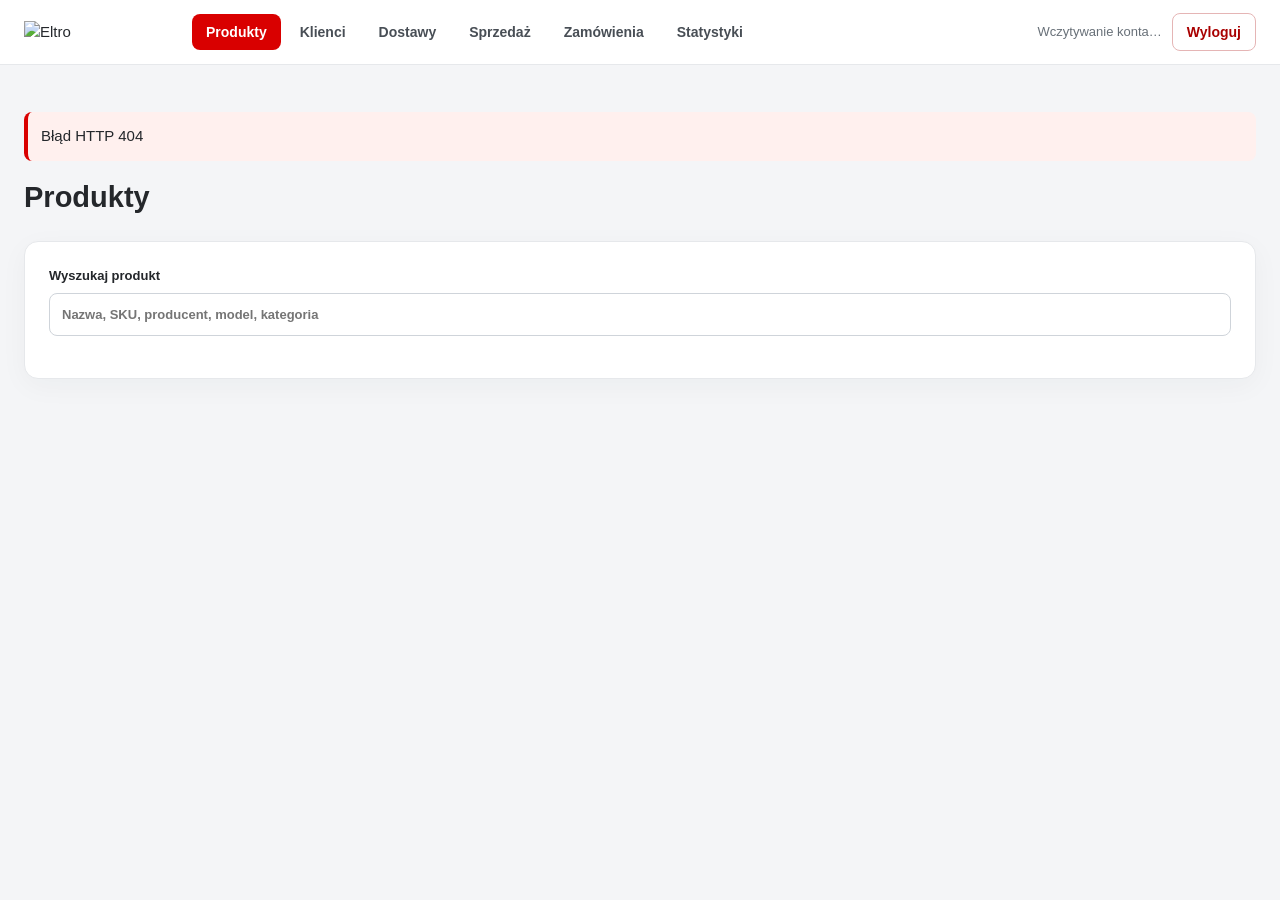
==== commit 6679cd3a: "Add sales statistics and printable reports with employee filters" ====
--- a/src/main/resources/static/index.html
+++ b/src/main/resources/static/index.html
@@ -2,334 +2,78 @@
 <html lang="pl">
 <head>
     <meta charset="UTF-8">
-    <meta name="viewport" content="width=device-width, initial-scale=1">
+    <meta name="viewport" content="width=device-width,initial-scale=1">
     <title>Eltro — panel sklepu</title>
     <style>
-        :root {
-            --red: #d90000;
-            --deep: #a90000;
-            --ink: #24272b;
-            --muted: #687078;
-            --line: #e6e8eb;
-            --bg: #f4f5f7;
-        }
-        * { box-sizing: border-box; }
-        [hidden] { display: none !important; }
-        body {
-            margin: 0;
-            background: var(--bg);
-            color: var(--ink);
-            font: 15px/1.5 Arial, sans-serif;
-        }
-        header {
-            position: sticky;
-            top: 0;
-            z-index: 20;
-            display: flex;
-            align-items: center;
-            flex-wrap: wrap;
-            gap: 24px;
-            padding: 13px max(24px, calc((100vw - 1280px)/2));
-            background: #fff;
-            border-bottom: 1px solid var(--line);
-            box-shadow: 0 4px 18px #19212b0b;
-        }
-        header img { width: 160px; height: auto; object-fit: contain; }
-        nav { display: flex; flex-wrap: wrap; gap: 6px; }
-        nav button {
-            border: 0;
-            border-radius: 8px;
-            background: transparent;
-            padding: 11px 16px;
-            font: 600 14px Arial, sans-serif;
-            color: #484e55;
-            cursor: pointer;
-        }
-        nav button:hover { background: #fff1f1; color: var(--deep); }
-        nav button.active {
-            background: var(--red);
-            color: white;
-            box-shadow: 0 4px 12px #d9000028;
-        }
-        .account {
-            margin-left: auto;
-            display: flex;
-            align-items: center;
-            flex-wrap: wrap;
-            gap: 12px;
-        }
-        #current-user { color: var(--muted); font-size: 13px; }
-        #users-link {
-            color: var(--deep);
-            font-size: 13px;
-            font-weight: 700;
-            text-decoration: none;
-            padding: 9px 12px;
-            border-radius: 8px;
-        }
-        #users-link:hover { background: #fff1f1; }
-        main { max-width: 1280px; margin: 0 auto; padding: 36px 24px 90px; }
-        h1 { margin: 0; font-size: 29px; letter-spacing: -.03em; }
-        h2 { margin: 0 0 19px; font-size: 20px; letter-spacing: -.02em; }
-        section > h1, .toolbar { margin-bottom: 22px; }
-        .toolbar {
-            display: flex;
-            align-items: center;
-            justify-content: space-between;
-            gap: 16px;
-        }
-        .card {
-            margin-bottom: 22px;
-            padding: 25px;
-            background: white;
-            border: 1px solid var(--line);
-            border-radius: 14px;
-            box-shadow: 0 7px 28px #2028330a;
-        }
-        .grid {
-            display: grid;
-            grid-template-columns: repeat(2, minmax(0, 1fr));
-            gap: 18px 22px;
-        }
-        .full { grid-column: 1 / -1; }
-        label {
-            display: block;
-            font-size: 13px;
-            font-weight: 700;
-            color: #444b52;
-        }
-        input, select, textarea {
-            display: block;
-            width: 100%;
-            margin-top: 7px;
-            padding: 11px 12px;
-            border: 1px solid #cfd4da;
-            border-radius: 8px;
-            background: #fff;
-            color: var(--ink);
-            font: inherit;
-            outline: none;
-        }
-        input:focus, select:focus, textarea:focus {
-            border-color: var(--red);
-            box-shadow: 0 0 0 3px #d900001b;
-        }
-        textarea { min-height: 82px; resize: vertical; }
-        button { font: inherit; }
-        button:disabled { opacity: .6; cursor: wait; }
-        button.primary, button.secondary {
-            border-radius: 8px;
-            padding: 10px 15px;
-            cursor: pointer;
-            font-weight: 700;
-        }
-        button.primary {
-            border: 1px solid var(--red);
-            background: var(--red);
-            color: white;
-        }
-        button.primary:hover { background: var(--deep); }
-        button.secondary {
-            border: 1px solid #e5b5b5;
-            background: white;
-            color: var(--deep);
-        }
-        button.secondary:hover { background: #fff1f1; }
-        .actions { display: flex; flex-wrap: wrap; gap: 10px; margin-top: 22px; }
-        .table-wrap {
-            overflow-x: auto;
-            border: 1px solid var(--line);
-            border-radius: 10px;
-        }
-        table { width: 100%; border-collapse: collapse; }
-        th {
-            background: #f8f9fa;
-            color: var(--muted);
-            text-transform: uppercase;
-            font-size: 11px;
-            letter-spacing: .07em;
-            white-space: nowrap;
-        }
-        th, td {
-            padding: 13px 14px;
-            text-align: left;
-            border-bottom: 1px solid var(--line);
-        }
-        tbody tr:last-child td { border-bottom: 0; }
-        tbody tr:hover { background: #fffafa; }
-        td { font-size: 13px; }
-        td button { margin: 2px; white-space: nowrap; }
-        .muted { color: var(--muted); font-size: 13px; }
-        .low { color: #b14300; font-weight: 800; }
-        #message {
-            position: sticky;
-            top: 90px;
-            z-index: 15;
-            margin: 0 0 20px;
-            padding: 13px 16px;
-            background: #e9f6ed;
-            border: 1px solid #bde3c7;
-            border-left: 4px solid #27833c;
-            border-radius: 8px;
-            box-shadow: 0 5px 14px #20283312;
-        }
-        #message.error {
-            background: #fff0ee;
-            border-color: #edc3bf;
-            border-left-color: var(--red);
-        }
-        .sale-line {
-            display: grid;
-            grid-template-columns: 2fr 100px 140px 120px auto;
-            gap: 12px;
-            align-items: end;
-            margin: 12px 0;
-            padding: 15px;
-            background: #fafbfc;
-            border: 1px solid var(--line);
-            border-radius: 10px;
-        }
-        .sale-line button { height: 42px; }
-        #sale-details { white-space: pre-wrap; line-height: 1.7; }
-        .product-results {
-            max-height: 250px;
-            overflow-y: auto;
-            margin-top: 5px;
-            border: 1px solid var(--line);
-            border-radius: 8px;
-            box-shadow: 0 8px 20px #20283312;
-        }
-        .product-results button {
-            display: block;
-            width: 100%;
-            padding: 11px 13px;
-            text-align: left;
-            border: 0;
-            border-bottom: 1px solid var(--line);
-            background: white;
-            cursor: pointer;
-        }
-        .product-results button:hover { background: #fff1f1; }
-        .product-results p { padding: 11px; margin: 0; }
-        #delivery-stock, #edit-delivery-stock, #delivery-preview, #sale-preview {
-            padding: 12px 15px;
-            border-radius: 8px;
-            background: #f8f9fa;
-            color: #4a5159;
-        }
-        #orders-view .form-grid {
-            display: grid;
-            grid-template-columns: 2fr 1fr;
-            gap: 18px;
-        }
-        #orders-view .order-filters {
-            display: grid;
-            grid-template-columns: 2fr 1fr;
-            gap: 18px;
-        }
-        #orders-view .description { margin: 6px 0 18px; color: var(--muted); }
-        #orders-view .recommendations { border-top: 4px solid var(--red); }
-        #orders-view label { display: block; font-weight: 600; margin-bottom: 7px; }
-        #orders-view button {
-            border: 1px solid var(--red);
-            border-radius: 8px;
-            padding: 10px 15px;
-            background: var(--red);
-            color: white;
-            font: inherit;
-            font-weight: 700;
-            cursor: pointer;
-        }
-        #orders-view button:hover { background: var(--deep); }
-        #orders-view button.secondary {
-            background: white;
-            color: var(--deep);
-            border-color: #e5b5b5;
-        }
-        #orders-view button.secondary:hover { background: #fff1f1; }
-        #orders-view button.danger {
-            background: #fff0f0;
-            color: #b80000;
-            border-color: #f3c5c5;
-        }
-        #orders-view button:disabled { opacity: .55; cursor: wait; }
-        #orders-view .actions {
-            display: flex;
-            align-items: center;
-            gap: 8px;
-            flex-wrap: wrap;
-            margin: 0;
-        }
-        #orders-view .form-actions { margin-top: 20px; }
-        #orders-view .notice {
-            background: #f6f7fa;
-            border-left: 3px solid var(--red);
-            border-radius: 5px;
-            padding: 12px 15px;
-        }
-        #orders-view .badge {
-            display: inline-block;
-            padding: 4px 9px;
-            border-radius: 6px;
-            font-size: 12px;
-            font-weight: bold;
-            white-space: nowrap;
-        }
-        #orders-view .TO_ORDER { background: #fff0db; color: #956000; }
-        #orders-view .ORDERED { background: #eaf0ff; color: #2957a6; }
-        #orders-view .PARTIALLY_RECEIVED { background: #eee8ff; color: #6b43ad; }
-        #orders-view .RECEIVED { background: #e7f6ec; color: #277943; }
-        #orders-view .CANCELLED { background: #eceef2; color: #737b8c; }
-        #orders-view .results {
-            border: 1px solid var(--line);
-            border-radius: 8px;
-            margin-top: 8px;
-            max-height: 280px;
-            overflow-y: auto;
-        }
-        #orders-view button.result {
-            display: block;
-            width: 100%;
-            border-radius: 0;
-            text-align: left;
-            background: white;
-            color: var(--ink);
-            font-weight: normal;
-            border: 0;
-            border-bottom: 1px solid var(--line);
-        }
-        #orders-view button.result:hover { background: #fff2f2; }
-        #orders-view .summary {
-            display: flex;
-            justify-content: space-between;
-            align-items: center;
-            gap: 15px;
-            flex-wrap: wrap;
-            margin: 18px 0;
-            color: var(--muted);
-        }
-        #orders-view .empty { text-align: center; padding: 28px; color: var(--muted); }
-        #po-print-sheet { display: none; }
-        @media (max-width: 750px) {
-            header { position: static; display: block; padding: 14px 18px; }
-            nav { margin-top: 12px; }
-            .account { margin-top: 12px; }
-            main { padding: 24px 14px 70px; }
-            .card { padding: 18px; }
-            .grid, .sale-line { grid-template-columns: 1fr; }
-            .toolbar { align-items: stretch; flex-direction: column; }
-            #message { top: 0; }
-            #orders-view .form-grid,
-            #orders-view .order-filters { grid-template-columns: 1fr; }
-        }
-        @media print {
-            body.orders-printing { background: white; }
-            body.orders-printing > header,
-            body.orders-printing > main { display: none !important; }
-            body.orders-printing #po-print-sheet { display: block; padding: 15px; }
-            #po-print-sheet .logo { width: 175px; }
-            #po-print-sheet th, #po-print-sheet td { font-size: 11px; padding: 8px; }
-            #po-print-sheet tr { break-inside: avoid; }
+        :root{--red:#d90000;--deep:#a90000;--ink:#24272b;--muted:#687078;--line:#e6e8eb;--bg:#f4f5f7}
+        *{box-sizing:border-box}
+        [hidden]{display:none!important}
+        body{margin:0;background:var(--bg);color:var(--ink);font:15px/1.5 Arial,sans-serif}
+        header{position:sticky;top:0;z-index:20;display:flex;align-items:center;flex-wrap:wrap;gap:18px;padding:13px max(24px,calc((100vw - 1280px)/2));background:white;border-bottom:1px solid var(--line)}
+        header img{width:150px;height:auto}
+        nav{display:flex;gap:5px;flex-wrap:wrap}
+        nav button{border:0;background:transparent;color:#484e55}
+        nav button.active{background:var(--red);color:white}
+        .account{margin-left:auto;display:flex;align-items:center;gap:10px;flex-wrap:wrap}
+        .account span{font-size:13px;color:var(--muted)}
+        a{color:var(--deep)}
+        main{max-width:1280px;margin:auto;padding:32px 24px 80px}
+        h1{font-size:29px;margin:0}
+        h2{font-size:20px;margin:0 0 18px}
+        .toolbar{display:flex;justify-content:space-between;align-items:center;gap:14px;flex-wrap:wrap;margin-bottom:22px}
+        .card{padding:24px;margin-bottom:22px;background:white;border:1px solid var(--line);border-radius:14px;box-shadow:0 7px 28px #2028330a}
+        .grid{display:grid;grid-template-columns:repeat(2,minmax(0,1fr));gap:18px}
+        .full{grid-column:1/-1}
+        label{display:block;font-size:13px;font-weight:bold}
+        input,select,textarea{display:block;width:100%;margin-top:7px;padding:11px 12px;border:1px solid #cfd4da;border-radius:8px;font:inherit;color:var(--ink);background:white}
+        input:focus,select:focus,textarea:focus{outline:2px solid #d9000033;border-color:var(--red)}
+        textarea{min-height:80px}
+        button{padding:10px 14px;border:1px solid var(--red);border-radius:8px;background:var(--red);color:white;font:600 14px Arial,sans-serif;cursor:pointer}
+        button:hover{filter:brightness(.94)}
+        button.secondary{background:white;color:var(--deep);border-color:#e5b5b5}
+        button:disabled{opacity:.55;cursor:wait}
+        .actions{display:flex;gap:8px;flex-wrap:wrap;margin-top:18px}
+        .table-wrap{overflow:auto;border:1px solid var(--line);border-radius:10px}
+        table{width:100%;border-collapse:collapse}
+        th,td{padding:12px;text-align:left;border-bottom:1px solid var(--line);font-size:13px}
+        th{background:#f8f9fa;color:var(--muted);font-size:11px;text-transform:uppercase;white-space:nowrap}
+        td button{margin:3px;white-space:nowrap}
+        .muted{color:var(--muted)}
+        .low{color:#b14300;font-weight:bold}
+        .notice{background:#f8f9fa;padding:12px;border-radius:8px;margin-top:12px}
+        .results{max-height:260px;overflow:auto;border:1px solid var(--line);border-radius:8px;margin-top:8px}
+        .results button{display:block;width:100%;text-align:left;background:white;color:var(--ink);border:0;border-bottom:1px solid var(--line);border-radius:0}
+        .badge{display:inline-block;padding:4px 8px;border-radius:6px;background:#edf0f7;white-space:nowrap}
+        .RECEIVED{background:#e7f6ec;color:#277943}
+        .TO_ORDER{background:#fff0db;color:#956000}
+        .PARTIALLY_RECEIVED{background:#eee8ff;color:#6b43ad}
+        .sale-line{display:grid;grid-template-columns:2fr .6fr 1fr 1fr auto;gap:10px;align-items:end;padding:14px;margin:12px 0;background:#fafbfc;border:1px solid var(--line);border-radius:10px}
+        #message{position:sticky;top:90px;z-index:21;background:#e9f6ed;border-left:4px solid #27833c;padding:13px;border-radius:8px}
+        #message.error{background:#fff0ee;border-color:var(--red)}
+        .stats-cards{display:grid;grid-template-columns:repeat(2,minmax(0,1fr));gap:20px}
+        .metric{border-top:4px solid var(--red)}
+        .metric strong{display:block;font-size:28px;margin:12px 0 4px}
+        .metric h2{color:var(--muted);font-size:14px}
+        .filters{display:grid;grid-template-columns:repeat(4,minmax(0,1fr));gap:15px}
+        #print-sheet{display:none}
+        pre{white-space:pre-wrap;font:inherit;line-height:1.7}
+        @media(max-width:800px){
+            header{position:static;padding:15px}
+            .account{margin-left:0}
+            main{padding:24px 14px}
+            .grid,.filters,.stats-cards,.sale-line{grid-template-columns:1fr}
+            .card{padding:18px}
+            #message{top:0}
+        }
+        @media print{
+            body.printing{background:white}
+            body.printing>header,body.printing>main{display:none!important}
+            body.printing>#print-sheet{display:block;padding:15px}
+            #print-sheet .table-wrap{overflow:visible}
+            #print-sheet img{width:170px}
+            #print-sheet th,#print-sheet td{font-size:10px;padding:7px}
+            #print-sheet tr{break-inside:avoid}
+            #print-sheet h1{font-size:23px}
         }
     </style>
 </head>
@@ -342,2072 +86,1056 @@
         <button data-view="deliveries">Dostawy</button>
         <button data-view="sales">Sprzedaż</button>
         <button data-view="orders">Zamówienia</button>
+        <button data-view="stats">Statystyki</button>
     </nav>
     <div class="account">
         <span id="current-user">Wczytywanie konta…</span>
         <a id="users-link" href="/users.html" hidden>Użytkownicy</a>
-        <button class="secondary" id="logout" type="button">Wyloguj</button>
+        <button id="logout" class="secondary">Wyloguj</button>
     </div>
 </header>
 
 <main>
-    <p id="message" role="status" hidden></p>
+    <p id="message" hidden role="status"></p>
 
     <section id="products-view">
         <div class="toolbar">
             <h1>Produkty</h1>
-            <button class="primary" id="show-product-form" hidden>+ Dodaj produkt</button>
-        </div>
-
-        <form id="product-form" class="card" hidden>
-            <h2>Nowy produkt</h2>
-            <div class="grid">
-                <label>SKU <input name="sku" required></label>
-                <label>Nazwa <input name="name" required></label>
-                <label>Kod producenta <input name="manufacturerPartNumber"></label>
-                <label>EAN <input name="ean"></label>
-                <label>Producent <input name="manufacturer"></label>
-                <label>Model <input name="model"></label>
-                <label>Kategoria <input name="category"></label>
-                <label>Cena zakupu netto
-                    <input name="purchasePriceNet" type="number" min="0" step="0.01" required>
-                </label>
-                <label>Cena sprzedaży netto — puste = domyślny narzut
-                    <input name="salePriceNet" type="number" min="0" step="0.01">
-                </label>
-                <label>VAT (%)
-                    <input name="vatRate" type="number" min="0" max="100"
-                           step="0.01" value="23" required>
-                </label>
-                <label>Stan minimalny
-                    <input name="minimumQuantity" type="number" min="0"
-                           step="1" value="0" required>
-                </label>
-                <label class="full">Uwagi <textarea name="remarks"></textarea></label>
-            </div>
-            <div class="actions">
-                <button class="primary" type="submit">Zapisz produkt</button>
-                <button class="secondary" type="button" id="cancel-product">Anuluj</button>
-            </div>
-        </form>
-
-        <form id="edit-product-form" class="card" hidden>
-            <h2>Edytuj produkt</h2>
-            <div class="grid">
-                <label>SKU <input name="sku" required></label>
-                <label>Nazwa <input name="name" required></label>
-                <label>Kod producenta <input name="manufacturerPartNumber"></label>
-                <label>EAN <input name="ean"></label>
-                <label>Producent <input name="manufacturer"></label>
-                <label>Model <input name="model"></label>
-                <label>Kategoria <input name="category"></label>
-                <label>VAT (%)
-                    <input name="vatRate" type="number" min="0" max="100"
-                           step="0.01" required>
-                </label>
-                <label>Stan minimalny
-                    <input name="minimumQuantity" type="number" min="0" step="1" required>
-                </label>
-                <label class="full">Uwagi <textarea name="remarks"></textarea></label>
-            </div>
-            <div class="actions">
-                <button class="primary" type="submit">Zapisz zmiany</button>
-                <button class="secondary" type="button" id="cancel-product-edit">Anuluj</button>
-            </div>
-        </form>
-
+            <button id="new-product" hidden>+ Dodaj produkt</button>
+        </div>
+        <div id="product-editor" hidden></div>
         <div class="card">
-            <label>Szukaj produktu
-                <input id="product-search" type="search"
-                       placeholder="Nazwa, SKU, producent, model...">
+            <label>Wyszukaj produkt
+                <input id="product-search" placeholder="Nazwa, SKU, producent, model, kategoria">
             </label>
-            <div class="table-wrap">
-                <table>
-                    <thead><tr>
-                        <th>Produkt</th><th>Producent</th><th>Stan</th>
-                        <th>Minimum</th><th>Cena netto</th><th>Akcja</th>
-                    </tr></thead>
-                    <tbody id="product-rows"></tbody>
-                </table>
-            </div>
+            <div id="product-table" style="margin-top:18px"></div>
         </div>
     </section>
 
     <section id="customers-view" hidden>
         <div class="toolbar">
             <h1>Klienci</h1>
-            <button class="primary" id="show-customer-form">+ Dodaj klienta</button>
-        </div>
-
-        <form id="customer-form" class="card" hidden>
-            <h2 id="customer-form-title">Nowy klient</h2>
-            <div class="grid">
-                <label>Typ klienta
-                    <select name="customerType" id="customer-type">
-                        <option value="PERSON">Osoba prywatna</option>
-                        <option value="COMPANY">Firma</option>
-                    </select>
-                </label>
-                <label class="company-field">Nazwa firmy <input name="companyName"></label>
-                <label>Imię / osoba kontaktowa <input name="firstName"></label>
-                <label>Nazwisko <input name="lastName"></label>
-                <label class="company-field">NIP <input name="nip"></label>
-                <label class="company-field">REGON <input name="regon"></label>
-                <label>Ulica i numer <input name="street"></label>
-                <label>Kod pocztowy <input name="postalCode"></label>
-                <label>Miasto <input name="city"></label>
-                <label>Telefon <input name="phone"></label>
-                <label>E-mail <input name="email" type="email"></label>
-                <label>Rabat (%)
-                    <input name="discountPercent" type="number" min="0"
-                           max="100" step="0.01" value="0">
-                </label>
-                <label class="full">Uwagi <textarea name="remarks"></textarea></label>
-            </div>
-            <div class="actions">
-                <button class="primary" type="submit" id="save-customer">Zapisz klienta</button>
-                <button class="secondary" type="button" id="cancel-customer">Anuluj</button>
-            </div>
-        </form>
-
+            <button id="new-customer">+ Dodaj klienta</button>
+        </div>
+        <div id="customer-editor" hidden></div>
         <div class="card">
-            <label>Szukaj klienta
-                <input id="customer-search" type="search"
-                       placeholder="Firma, nazwisko, NIP, miasto...">
+            <label>Wyszukaj klienta
+                <input id="customer-search" placeholder="Nazwa, nazwisko, NIP, miasto">
             </label>
-            <div class="table-wrap">
-                <table>
-                    <thead><tr>
-                        <th>Klient</th><th>Kontakt</th><th>Miasto</th>
-                        <th>NIP</th><th>Rabat</th><th>Akcja</th>
-                    </tr></thead>
-                    <tbody id="customer-rows"></tbody>
-                </table>
-            </div>
+            <div id="customer-table" style="margin-top:18px"></div>
         </div>
     </section>
 
     <section id="deliveries-view" hidden>
-        <h1>Przyjęcie towaru</h1>
-
-        <form id="delivery-form" class="card">
-            <div class="grid">
-                <div class="full">
-                    <label for="delivery-search">Produkt (nazwa, SKU lub producent)</label>
-                    <input id="delivery-search" type="search"
-                           placeholder="Wpisz fragment nazwy lub SKU" autocomplete="off">
-                    <input name="productId" type="hidden">
-                    <div id="delivery-results" class="product-results" hidden></div>
-                </div>
-                <p class="full" id="delivery-stock">
-                    Wybierz produkt, aby zobaczyć aktualny stan.
-                </p>
-                <label>Liczba sztuk
-                    <input name="quantity" type="number" min="1" step="1" required>
-                </label>
-                <label>Cena zakupu netto za sztukę
-                    <input name="purchasePriceNet" type="number" min="0" step="0.01" required>
-                </label>
-                <label>Narzut dla tej dostawy (%)
-                    <input name="markupPercent" type="number" min="0" max="1000"
-                           step="0.01" required>
-                </label>
-                <p class="full" id="delivery-preview"></p>
-                <label>Uwagi do dostawy <input name="remarks"></label>
-            </div>
-            <div class="actions">
-                <button class="primary" type="submit">Przyjmij dostawę</button>
-            </div>
-        </form>
-
+        <div class="toolbar">
+            <h1>Dostawy</h1>
+            <button class="secondary" id="refresh-deliveries">Odśwież</button>
+        </div>
+        <div id="delivery-editor"></div>
+        <div id="delivery-correction" hidden></div>
         <div class="card">
             <h2>Historia dostaw</h2>
-            <div class="table-wrap">
-                <table>
-                    <thead><tr>
-                        <th>Numer</th><th>Produkt</th><th>Sztuki</th>
-                        <th>Cena zakupu netto</th><th>Narzut</th>
-                        <th>Cena sprzedaży netto</th><th>Data</th>
-                        <th>Pracownik</th><th>Akcja</th>
-                    </tr></thead>
-                    <tbody id="delivery-rows"></tbody>
-                </table>
-            </div>
-        </div>
-
-        <form id="edit-delivery-form" class="card" hidden>
-            <h2 id="edit-delivery-title">Korekta dostawy</h2>
-            <p id="edit-delivery-stock" class="muted"></p>
-            <div class="grid">
-                <label>Liczba sztuk w tej dostawie
-                    <input name="quantity" type="number" min="1" step="1" required>
-                </label>
-                <label>Cena zakupu netto za sztukę
-                    <input name="purchasePriceNet" type="number" min="0" step="0.01">
-                </label>
-                <label>Narzut (%)
-                    <input name="markupPercent" type="number" min="0" max="1000" step="0.01">
-                </label>
-                <label>Uwagi <input name="remarks"></label>
-            </div>
-            <p class="muted">
-                W starej dostawie bez cen możesz zostawić oba pola ceny i narzutu puste.
-                Zmiana ceny historycznej nie zmienia obecnej ceny produktu.
-            </p>
-            <div class="actions">
-                <button class="primary" type="submit">Zapisz korektę</button>
-                <button class="secondary" type="button" id="cancel-delivery-edit">Anuluj</button>
-            </div>
-        </form>
+            <div id="delivery-table"></div>
+        </div>
     </section>
 
     <section id="sales-view" hidden>
         <div class="toolbar">
             <h1>Sprzedaż</h1>
-            <button class="primary" id="show-sale-form">+ Nowa sprzedaż</button>
-        </div>
-
+            <button id="new-sale">+ Nowa sprzedaż</button>
+        </div>
         <form id="sale-form" class="card" hidden>
-            <h2 id="sale-form-title">Nowa sprzedaż</h2>
+            <h2 id="sale-title">Nowa sprzedaż</h2>
             <div class="grid">
-                <label>Klient
-                    <select name="customerId" id="sale-customer">
-                        <option value="">Bez przypisanego klienta</option>
-                    </select>
-                </label>
-                <label>Uwagi <input name="remarks"></label>
+                <label>Klient<select id="sale-customer"></select></label>
+                <label>Uwagi<textarea id="sale-remarks"></textarea></label>
             </div>
-            <h2 style="margin-top:25px">Pozycje</h2>
             <div id="sale-lines"></div>
-            <button class="secondary" type="button" id="add-sale-line">+ Dodaj pozycję</button>
-            <p id="sale-preview"></p>
+            <button type="button" id="add-line" class="secondary">+ Dodaj pozycję</button>
+            <p id="sale-preview" class="notice"></p>
             <div class="actions">
-                <button class="primary" type="submit" id="save-sale">Zapisz sprzedaż</button>
-                <button class="secondary" type="button" id="cancel-sale">Anuluj</button>
+                <button type="submit" id="save-sale">Zapisz sprzedaż</button>
+                <button type="button" class="secondary" id="cancel-sale">Anuluj</button>
             </div>
         </form>
-
+        <div id="sale-details" class="card" hidden></div>
         <div class="card">
             <h2>Ostatnie sprzedaże</h2>
-            <div class="table-wrap">
-                <table>
-                    <thead><tr>
-                        <th>Numer</th><th>Data</th><th>Klient</th>
-                        <th>Pracownik</th><th>Uwagi</th><th>Akcja</th>
-                    </tr></thead>
-                    <tbody id="sale-rows"></tbody>
-                </table>
-            </div>
-        </div>
-
-        <div id="sale-details-card" class="card" hidden>
-            <h2>Szczegóły sprzedaży</h2>
-            <div id="sale-details"></div>
+            <div id="sale-table"></div>
         </div>
     </section>
 
     <section id="orders-view" hidden>
         <div class="toolbar">
-            <div>
-                <h1>Zamówienia towaru</h1>
-                <div class="muted">Uzupełnianie magazynu i historia zamówień.</div>
+            <h1>Zamówienia</h1>
+            <div class="actions">
+                <button id="new-order">+ Dodaj do zamówienia</button>
+                <button id="refresh-orders" class="secondary">Odśwież</button>
             </div>
-            <div class="actions">
-                <button id="po-new-order" type="button">+ Dodaj do zamówienia</button>
-                <button id="po-refresh" class="secondary" type="button">Odśwież</button>
-            </div>
-        </div>
-
-        <section id="po-form-card" class="card" hidden>
-            <h2 id="po-form-title">Dodaj produkt do zamówienia</h2>
-            <p class="description">Wybierz produkt i wpisz liczbę zamawianych sztuk.</p>
-            <form id="po-order-form">
-                <input id="po-product-id" type="hidden">
-                <div class="form-grid">
-                    <div>
-                        <label for="po-product-search">Wybierz produkt</label>
-                        <input id="po-product-search" type="search"
-                               placeholder="Nazwa, SKU, producent lub model"
-                               autocomplete="off">
-                        <div id="po-product-results" class="results" hidden></div>
-                    </div>
-                    <div>
-                        <label for="po-quantity">Liczba sztuk do zamówienia</label>
-                        <input id="po-quantity" type="number" min="1"
-                               max="2147483647" step="1" required>
-                    </div>
-                    <div id="po-product-info" class="notice full" hidden></div>
-                    <div class="full">
-                        <label for="po-remarks">Uwagi</label>
-                        <textarea id="po-remarks" maxlength="2000"
-                                  placeholder="Termin dostawy, wersja zestawu, uzgodnienia"></textarea>
-                    </div>
-                </div>
-                <div class="actions form-actions">
-                    <button id="po-save-order" type="submit">Zapisz</button>
-                    <button id="po-close-form" type="button" class="secondary">
-                        Anuluj edycję
-                    </button>
-                </div>
-            </form>
-        </section>
-
-        <section class="card">
-            <label for="po-filter-manufacturer">Producent — propozycje i zapisane zamówienia</label>
-            <select id="po-filter-manufacturer">
-                <option value="">Wszyscy producenci</option>
-            </select>
-            <p class="description">
-                Filtr obejmuje obie listy poniżej. Wybierz producenta,
-                aby przygotować zamówienie podczas jednej rozmowy.
-            </p>
-        </section>
-
-        <section class="card recommendations">
-            <h2>Produkty wymagające uzupełnienia</h2>
-            <p class="description">
-                Stan równy minimum lub niższy. Produkty pozostają widoczne także
-                wtedy, gdy są już w aktywnych zamówieniach.
-            </p>
-            <label for="po-recommendation-search">Szukaj produktu do uzupełnienia</label>
-            <input id="po-recommendation-search" type="search"
-                   placeholder="Nazwa, SKU lub producent">
-            <div class="summary">
-                <span id="po-recommendation-summary">Wczytywanie produktów…</span>
-            </div>
-            <div class="table-wrap">
-                <table>
-                    <thead><tr>
-                        <th>Producent</th>
-                        <th>Produkt / SKU</th>
-                        <th>Stan</th>
-                        <th>Minimum</th>
-                        <th>W aktywnych zamówieniach, do przyjęcia</th>
-                        <th>Akcja</th>
-                    </tr></thead>
-                    <tbody id="po-recommendation-body"></tbody>
-                </table>
-            </div>
-        </section>
-
-        <section class="card">
-            <h2>Zapisane zamówienia</h2>
-            <p class="description">
-                Lista zakupów do przekazania producentom i historia zamówień.
-            </p>
-            <div class="order-filters">
-                <div>
-                    <label for="po-filter-text">Wyszukaj zapisane zamówienie</label>
-                    <input id="po-filter-text" type="search"
-                           placeholder="Nazwa produktu, SKU, producent, uwagi">
-                </div>
-                <div>
-                    <label for="po-filter-status">Status</label>
-                    <select id="po-filter-status">
+        </div>
+        <div id="order-editor" hidden></div>
+        <div class="card">
+            <div class="grid">
+                <label>Producent<select id="order-manufacturer"></select></label>
+                <label>Status
+                    <select id="order-status">
                         <option value="ACTIVE">Aktywne zamówienia</option>
+                        <option value="ALL">Wszystkie</option>
                         <option value="TO_ORDER">Do zamówienia</option>
                         <option value="ORDERED">Zamówiono</option>
                         <option value="PARTIALLY_RECEIVED">Częściowo przyjęto</option>
                         <option value="RECEIVED">Przyjęto na stan</option>
                         <option value="CANCELLED">Anulowano</option>
-                        <option value="ALL">Cała historia</option>
                     </select>
-                </div>
+                </label>
             </div>
-            <div class="summary">
-                <span id="po-list-summary"></span>
-                <button id="po-print-list" type="button" class="secondary">
-                    Drukuj listę / zapisz PDF
-                </button>
+        </div>
+        <div class="card" style="border-top:4px solid var(--red)">
+            <h2>Proponowane do zamówienia</h2>
+            <p class="muted">Produkty ze stanem równym lub niższym od minimalnego.</p>
+            <label>Wyszukaj w proponowanych<input id="recommendation-search"></label>
+            <p id="recommendation-summary" class="muted"></p>
+            <div id="recommendation-table"></div>
+        </div>
+        <div class="card">
+            <div class="toolbar">
+                <h2>Lista zamówień</h2>
+                <button id="print-orders" class="secondary">Drukuj listę</button>
             </div>
-            <div class="table-wrap">
-                <table>
-                    <thead><tr>
-                        <th>Producent</th>
-                        <th>Produkt / SKU</th>
-                        <th>Zamówiono / przyjęto</th>
-                        <th>Stan sklepu</th>
-                        <th>Status</th>
-                        <th>Autor / data</th>
-                        <th>Uwagi</th>
-                        <th>Akcje</th>
-                    </tr></thead>
-                    <tbody id="po-orders-body"></tbody>
-                </table>
+            <label>Wyszukaj zamówienie<input id="order-search"></label>
+            <p id="order-summary" class="muted"></p>
+            <div id="order-table"></div>
+        </div>
+        <div id="order-history" class="card" hidden></div>
+    </section>
+
+    <section id="stats-view" hidden>
+        <div class="toolbar">
+            <h1>Statystyki sprzedaży</h1>
+            <button id="refresh-stats" class="secondary">Odśwież</button>
+        </div>
+        <p id="stats-scope" class="muted"></p>
+        <div class="stats-cards">
+            <div class="card metric">
+                <h2>DZISIAJ</h2>
+                <strong id="stats-today-gross">—</strong>
+                <div id="stats-today-details" class="muted"></div>
             </div>
-        </section>
-
-        <section id="po-history-card" class="card" hidden>
-            <div class="toolbar">
-                <h2 id="po-history-title">Historia zmian</h2>
-                <button id="po-close-history" type="button" class="secondary">Zamknij</button>
+            <div class="card metric">
+                <h2>W TYM MIESIĄCU</h2>
+                <strong id="stats-month-gross">—</strong>
+                <div id="stats-month-details" class="muted"></div>
             </div>
-            <div class="table-wrap">
-                <table>
-                    <thead><tr>
-                        <th>Data</th>
-                        <th>Operacja</th>
-                        <th>Sztuki przed → po</th>
-                        <th>Status przed → po</th>
-                        <th>Użytkownik</th>
-                        <th>Uwagi po zmianie</th>
-                    </tr></thead>
-                    <tbody id="po-history-body"></tbody>
-                </table>
+        </div>
+        <form id="report-form" class="card">
+            <h2>Raport sprzedaży</h2>
+            <div class="filters">
+                <label>Od<input id="report-from" type="date" required></label>
+                <label>Do<input id="report-to" type="date" required></label>
+                <label>Grupowanie
+                    <select id="report-group">
+                        <option value="DAY">Dni</option>
+                        <option value="MONTH">Miesiące</option>
+                        <option value="YEAR">Lata</option>
+                    </select>
+                </label>
+                <label id="report-user-label" hidden>Pracownik
+                    <select id="report-user"><option value="">Cały sklep</option></select>
+                </label>
             </div>
-        </section>
+            <div class="actions">
+                <button type="submit">Pokaż raport</button>
+                <button type="button" class="secondary" data-period="today">Dzisiaj</button>
+                <button type="button" class="secondary" data-period="month">Ten miesiąc</button>
+                <button type="button" class="secondary" data-period="year">Ten rok</button>
+                <button type="button" class="secondary" id="print-report" disabled>Drukuj / zapisz PDF</button>
+            </div>
+            <p class="muted">Kwoty brutto po rabatach. Aktualny stan po korektach, według daty sprzedaży i pierwotnego autora.</p>
+        </form>
+        <div id="report-results" hidden>
+            <div class="card">
+                <h2 id="report-title">Podsumowanie</h2>
+                <p id="report-total" class="notice"></p>
+                <div id="report-period-table"></div>
+            </div>
+            <div id="report-employees-card" class="card" hidden>
+                <h2>Wyniki pracowników</h2>
+                <div id="report-employee-table"></div>
+            </div>
+            <div class="card">
+                <h2>Sprzedaże z wybranego okresu</h2>
+                <div id="report-sale-table"></div>
+            </div>
+        </div>
     </section>
 </main>
 
-<section id="po-print-sheet"></section>
+<div id="print-sheet"></div>
+<datalist id="sale-product-options"></datalist>
 
 <script>
     "use strict";
 
-    const $ = id => document.getElementById(id);
-
-    const state = {
-        user: null,
-        products: [],
-        customers: [],
-        sales: [],
-        deliveries: [],
-        defaultMarkup: 0,
-        editingProductId: null,
-        editingCustomerId: null,
-        editingDeliveryId: null,
-        editingSaleId: null
+    const $=id=>document.getElementById(id);
+    const state={
+        user:null,products:[],customers:[],sales:[],deliveries:[],orders:[],
+        markup:0,saleId:null,report:null,sequence:0,usersLoaded:false
     };
-
-    const isAdmin = () => state.user?.roles.includes("ADMIN") === true;
-    const money = value => Number(value ?? 0).toFixed(2) + " zł";
-    const optional = value => String(value ?? "").trim() || null;
-    const optionalNumber = value =>
-        String(value ?? "").trim() === "" ? null : Number(value);
-
-    let csrfPromise = null;
-
-    function checkSession(response) {
-        if (
-            response.status === 401 ||
-            (response.redirected && new URL(response.url).pathname === "/login")
-        ) {
-            window.location.assign("/login");
+    const admin=()=>state.user?.roles.includes("ADMIN")===true;
+    const esc=value=>String(value??"")
+        .replace(/&/g,"&amp;").replace(/</g,"&lt;").replace(/>/g,"&gt;")
+        .replace(/"/g,"&quot;").replace(/'/g,"&#39;");
+    const money=value=>Number(value??0).toLocaleString("pl-PL",{style:"currency",currency:"PLN"});
+    const optional=value=>String(value??"").trim()||null;
+    const num=value=>String(value??"").trim()===""?null:Number(String(value).replace(",","."));
+    const dateTime=value=>value?new Date(value).toLocaleString("pl-PL",{timeZone:"Europe/Warsaw"}):"—";
+    const customerName=c=>c?(c.customerType==="COMPANY"?c.companyName:[c.firstName,c.lastName].filter(Boolean).join(" ")):"Bez przypisanego klienta";
+    const productName=p=>p.sku+" — "+p.name;
+    const manufacturer=value=>value?.trim()||"Bez producenta";
+    const statuses={
+        TO_ORDER:"Do zamówienia",ORDERED:"Zamówiono",
+        PARTIALLY_RECEIVED:"Częściowo przyjęto",RECEIVED:"Przyjęto na stan",CANCELLED:"Anulowano"
+    };
+    const active=o=>["TO_ORDER","ORDERED","PARTIALLY_RECEIVED"].includes(o.status);
+    const pending=id=>state.orders.filter(o=>o.productId===id&&active(o))
+        .reduce((sum,o)=>sum+o.quantity-o.receivedQuantity,0);
+
+    let csrfPromise;
+
+    function message(text,error=false){
+        $("message").textContent=text;
+        $("message").className=error?"error":"";
+        $("message").hidden=false;
+    }
+    function session(r){
+        if(r.status===401||(r.redirected&&new URL(r.url).pathname==="/login")){
+            location.assign("/login");
             throw new Error("Sesja wygasła. Zaloguj się ponownie.");
         }
     }
-
-    async function getCsrf() {
-        if (!csrfPromise) {
-            csrfPromise = (async () => {
-                const response = await fetch("/api/csrf", {
-                    credentials: "same-origin",
-                    cache: "no-store",
-                    headers: {Accept: "application/json"}
-                });
-
-                checkSession(response);
-
-                if (!response.ok) {
-                    throw new Error("Nie udało się pobrać tokenu CSRF.");
+    async function csrf(){
+        if(!csrfPromise)csrfPromise=fetch("/api/csrf",{credentials:"same-origin",cache:"no-store"})
+            .then(async r=>{
+                session(r);
+                if(!r.ok)throw new Error("Nie udało się pobrać tokenu CSRF.");
+                const token=await r.json();
+                if(!token.headerName||!token.token)throw new Error("Nieprawidłowy token CSRF.");
+                return token;
+            }).catch(e=>{csrfPromise=null;throw e;});
+        return csrfPromise;
+    }
+    async function api(path,options={}){
+        const method=(options.method||"GET").toUpperCase(),headers=new Headers(options.headers);
+        headers.set("Accept","application/json");
+        if(options.body!=null)headers.set("Content-Type","application/json");
+        if(!["GET","HEAD","OPTIONS"].includes(method)){
+            const token=await csrf();
+            headers.set(token.headerName,token.token);
+        }
+        const r=await fetch(path,{...options,method,headers,credentials:"same-origin",cache:"no-store"});
+        session(r);
+        const body=await r.json().catch(()=>null);
+        if(!r.ok){
+            if(r.status===403){
+                csrfPromise=null;
+                throw new Error("Brak uprawnień lub token CSRF wygasł. Odśwież stronę.");
+            }
+            throw new Error(body?.error||body?.message||"Błąd HTTP "+r.status);
+        }
+        return body;
+    }
+    const write=(path,method,data)=>api(path,{
+        method,...(data===undefined?{}:{body:JSON.stringify(data)})
+    });
+    function safe(handler){
+        return async event=>{
+            try{await handler(event);}catch(e){message(e.message,true);}
+        };
+    }
+    function requireAdmin(){
+        if(!admin())throw new Error("Ta operacja wymaga administratora.");
+    }
+    function action(label,run){return {label,run};}
+
+    function table(target,headers,rows){
+        const wrap=document.createElement("div");
+        wrap.className="table-wrap";
+        const t=document.createElement("table"),head=document.createElement("thead");
+        const tr=document.createElement("tr"),body=document.createElement("tbody");
+        for(const h of headers){
+            const th=document.createElement("th");
+            th.textContent=h;
+            tr.append(th);
+        }
+        head.append(tr);
+        for(const values of rows){
+            const row=document.createElement("tr");
+            for(const value of values){
+                const td=document.createElement("td");
+                if(Array.isArray(value)){
+                    for(const a of value){
+                        const b=document.createElement("button");
+                        b.className="secondary";
+                        b.type="button";
+                        b.textContent=a.label;
+                        b.onclick=safe(async()=>{
+                            b.disabled=true;
+                            try{await a.run();}finally{b.disabled=false;}
+                        });
+                        td.append(b);
+                    }
+                    if(!value.length)td.textContent="—";
+                }else if(value instanceof Node){
+                    td.append(value);
+                }else{
+                    td.textContent=String(value??"—");
                 }
-
-                const csrf = await response.json();
-
-                if (!csrf.headerName || !csrf.token) {
-                    throw new Error("Nieprawidłowy token CSRF.");
-                }
-
-                return csrf;
-            })().catch(error => {
-                csrfPromise = null;
-                throw error;
-            });
-        }
-
-        return csrfPromise;
-    }
-
-    async function api(path, options = {}) {
-        const method = (options.method || "GET").toUpperCase();
-        const headers = new Headers(options.headers);
-        headers.set("Accept", "application/json");
-
-        if (options.body != null) {
-            headers.set("Content-Type", "application/json");
-        }
-
-        if (!["GET", "HEAD", "OPTIONS"].includes(method)) {
-            const csrf = await getCsrf();
-            headers.set(csrf.headerName, csrf.token);
-        }
-
-        const response = await fetch(path, {
-            ...options,
-            method,
-            headers,
-            credentials: "same-origin"
+                row.append(td);
+            }
+            body.append(row);
+        }
+        if(!rows.length){
+            const row=document.createElement("tr"),td=document.createElement("td");
+            td.colSpan=headers.length;
+            td.textContent="Brak danych dla wybranych warunków.";
+            row.append(td);
+            body.append(row);
+        }
+        t.append(head,body);
+        wrap.append(t);
+        target.replaceChildren(wrap);
+    }
+
+    function show(view,load=true){
+        for(const name of ["products","customers","deliveries","sales","orders","stats"]){
+            $(name+"-view").hidden=name!==view;
+        }
+        document.querySelectorAll("nav button").forEach(b=>{
+            b.classList.toggle("active",b.dataset.view===view);
         });
-
-        checkSession(response);
-
-        const body = await response.json().catch(() => null);
-
-        if (!response.ok) {
-            if (response.status === 403) {
-                csrfPromise = null;
-                throw new Error(
-                    "Brak uprawnień lub token CSRF wygasł. " +
-                    "Odśwież stronę i spróbuj ponownie."
-                );
-            }
-
-            throw new Error(body?.error || `Błąd HTTP ${response.status}`);
-        }
-
-        return body;
-    }
-
-    $("logout").onclick = async () => {
-        const button = $("logout");
-        button.disabled = true;
-
-        try {
-            const csrf = await getCsrf();
-            const response = await fetch("/logout", {
-                method: "POST",
-                credentials: "same-origin",
-                headers: {[csrf.headerName]: csrf.token}
-            });
-
-            if (!response.ok) {
-                if (response.status === 403) csrfPromise = null;
-                throw new Error(
-                    "Nie udało się wylogować. Odśwież stronę i spróbuj ponownie."
-                );
-            }
-
-            window.location.assign("/login");
-        } catch (error) {
-            message(error.message, true);
-            button.disabled = false;
-        }
-    };
-
-    function message(text, error = false) {
-        const element = $("message");
-        element.textContent = text;
-        element.className = error ? "error" : "";
-        element.hidden = false;
-    }
-
-    function requireAdmin() {
-        if (isAdmin()) return true;
-        message("Ta operacja jest dostępna dla administratora.", true);
-        return false;
-    }
-
-    function customerName(customer) {
-        if (!customer) return "Bez przypisanego klienta";
-        if (customer.customerType === "COMPANY") return customer.companyName;
-        return [customer.firstName, customer.lastName].filter(Boolean).join(" ");
-    }
-
-    function addCell(row, value) {
-        const cell = document.createElement("td");
-        cell.textContent = String(value ?? "");
-        row.append(cell);
-        return cell;
-    }
-
-    function actionCell(row, actions) {
-        const cell = document.createElement("td");
-
-        for (const [label, action] of actions) {
-            const button = document.createElement("button");
-            button.type = "button";
-            button.className = "secondary";
-            button.textContent = label;
-            button.onclick = action;
-            cell.append(button);
-        }
-
-        if (!actions.length) cell.textContent = "—";
-        row.append(cell);
-    }
-
-    function showView(name, reloadOrders = true) {
-        for (const view of ["products", "customers", "deliveries", "sales", "orders"]) {
-            $(`${view}-view`).hidden = view !== name;
-        }
-
-        document.querySelectorAll("nav button").forEach(button => {
-            button.classList.toggle("active", button.dataset.view === name);
+        if(view==="orders"&&load)loadOrders().catch(e=>message(e.message,true));
+        if(view==="stats")loadStats().catch(e=>message(e.message,true));
+    }
+    document.querySelectorAll("nav button").forEach(b=>{
+        b.onclick=()=>show(b.dataset.view);
+    });
+    $("logout").onclick=safe(async()=>{
+        await api("/logout",{method:"POST"});
+        location.assign("/login?logout");
+    });
+
+    async function refresh(){
+        const [products,customers,sales,deliveries,settings]=await Promise.all([
+            api("/api/products"),api("/api/customers"),api("/api/sales"),
+            api("/api/deliveries"),api("/api/shop-settings")
+        ]);
+        Object.assign(state,{
+            products,customers,sales,deliveries,markup:Number(settings.defaultMarkupPercent)
         });
-
-        if (name === "orders" && reloadOrders) {
-            purchaseOrdersPanel.refresh().catch(error => message(error.message, true));
-        }
-    }
-
-    function openOrderForProduct(product) {
-        showView("orders", false);
-        purchaseOrdersPanel.open(product.id).catch(error => message(error.message, true));
-    }
-
-    document.querySelectorAll("nav button").forEach(button => {
-        button.onclick = () => showView(button.dataset.view);
-    });
-
-    function renderProducts(products = state.products) {
-        const body = $("product-rows");
-        body.replaceChildren();
-
-        for (const product of products) {
-            const row = document.createElement("tr");
-            addCell(row, `${product.name} (${product.sku})`);
-            addCell(row, product.manufacturer || "—");
-
-            const stockCell = addCell(row, product.quantity);
-            if (product.quantity <= product.minimumQuantity) {
-                stockCell.className = "low";
-            }
-
-            addCell(row, product.minimumQuantity);
-            addCell(row, money(product.salePriceNet));
-
-            const actions = isAdmin() ? [
-                ["Edytuj", () => editProduct(product)],
-                ["Zmień ceny", () => editPrices(product)]
-            ] : [];
-
-            if (product.quantity <= product.minimumQuantity) {
-                actions.push(["Zamów", () => openOrderForProduct(product)]);
-            }
-
-            actionCell(row, actions);
-            body.append(row);
-        }
-    }
-
-    function renderCustomers(customers = state.customers) {
-        const body = $("customer-rows");
-        body.replaceChildren();
-
-        for (const customer of customers) {
-            const row = document.createElement("tr");
-
-            addCell(row, customerName(customer));
-            addCell(
-                row,
-                [customer.firstName, customer.lastName].filter(Boolean).join(" ") || "—"
-            );
-            addCell(row, customer.city || "—");
-            addCell(row, customer.nip || "—");
-            addCell(row, `${customer.discountPercent}%`);
-
-            actionCell(row, [
-                ["Edytuj", () => editCustomer(customer)],
-                ["Zmień rabat", () => editDiscount(customer)]
-            ]);
-
-            body.append(row);
-        }
-    }
-
-    function renderSales() {
-        const body = $("sale-rows");
-        body.replaceChildren();
-
-        for (const sale of state.sales) {
-            const row = document.createElement("tr");
-            const customer = state.customers.find(c => c.id === sale.customerId);
-
-            addCell(row, `#${sale.id}`);
-            addCell(row, new Date(sale.soldAt).toLocaleString("pl-PL"));
-            addCell(row, customerName(customer));
-            addCell(row, sale.createdByUsername || "—");
-            addCell(row, sale.remarks || "—");
-
-            const actions = [["Szczegóły", () => showSale(sale.id)]];
-            if (isAdmin()) {
-                actions.push(["Edytuj", () => editSale(sale.id)]);
-            }
-
-            actionCell(row, actions);
-            body.append(row);
-        }
-    }
-
-    function openDeliveryHistory(delivery) {
-        if (!requireAdmin()) return;
-        window.location.assign(
-            `/delivery-history.html?id=${encodeURIComponent(delivery.id)}`
-        );
-    }
-
-    function renderDeliveries() {
-        const body = $("delivery-rows");
-        body.replaceChildren();
-
-        for (const delivery of state.deliveries) {
-            const row = document.createElement("tr");
-
-            addCell(row, `#${delivery.id}`);
-            addCell(row, `${delivery.productName} (${delivery.sku})`);
-            addCell(row, delivery.quantity);
-            addCell(
-                row,
-                delivery.purchasePriceNet == null
-                    ? "—" : money(delivery.purchasePriceNet)
-            );
-            addCell(
-                row,
-                delivery.markupPercent == null
-                    ? "—" : `${delivery.markupPercent}%`
-            );
-            addCell(
-                row,
-                delivery.salePriceNet == null
-                    ? "—" : money(delivery.salePriceNet)
-            );
-            addCell(row, delivery.createdAt?.replace("T", " ") || "—");
-            addCell(row, delivery.createdByUsername || "—");
-
-            actionCell(row, isAdmin() ? [
-                ["Edytuj", () => editDelivery(delivery)],
-                ["Historia zmian", () => openDeliveryHistory(delivery)]
-            ] : []);
-
-            body.append(row);
-        }
-    }
-
-    function fillSelect(select, items, firstLabel, labelFunction) {
-        select.replaceChildren();
-
-        if (firstLabel !== null) {
-            select.add(new Option(firstLabel, ""));
-        }
-
-        for (const item of items) {
-            select.add(new Option(labelFunction(item), item.id));
-        }
-    }
-
-    function refreshSelects() {
-        const previousCustomer = $("sale-customer").value;
-        fillSelect(
-            $("sale-customer"),
-            state.customers,
-            "Bez przypisanego klienta",
-            customerName
-        );
-        $("sale-customer").value = previousCustomer;
-
-        document.querySelectorAll(".line-product").forEach(select => {
-            const previous = select.value;
-            fillSelect(
-                select,
-                state.products,
-                "Wybierz produkt",
-                p => `${p.sku} — ${p.name} (stan ${p.quantity})`
-            );
-            select.value = previous;
-        });
-    }
-
-    async function refreshAll() {
-        const [products, customers, sales, settings, deliveries] = await Promise.all([
-            api("/api/products"),
-            api("/api/customers"),
-            api("/api/sales"),
-            api("/api/shop-settings"),
-            api("/api/deliveries")
-        ]);
-
-        state.products = products;
-        state.customers = customers;
-        state.sales = sales;
-        state.deliveries = deliveries;
-        state.defaultMarkup = Number(settings.defaultMarkupPercent);
-
         renderProducts();
         renderCustomers();
         renderSales();
         renderDeliveries();
-        refreshSelects();
-        updateDeliveryPreview();
-        updateSalePreview();
-    }
-
-    function editProduct(product) {
-        if (!requireAdmin()) return;
-        const form = $("edit-product-form");
-        state.editingProductId = product.id;
-
-        for (const field of [
-            "sku", "name", "manufacturerPartNumber", "ean", "manufacturer",
-            "model", "category", "vatRate", "minimumQuantity", "remarks"
-        ]) {
-            form.elements[field].value = product[field] ?? "";
-        }
-
-        form.hidden = false;
-        form.scrollIntoView({behavior: "smooth", block: "start"});
-    }
-
-    $("show-product-form").onclick = () => {
-        if (!requireAdmin()) return;
-        $("product-form").hidden = false;
-    };
-
-    $("cancel-product").onclick = () => {
-        $("product-form").hidden = true;
-    };
-
-    $("cancel-product-edit").onclick = () => {
-        $("edit-product-form").hidden = true;
-    };
-
-    $("product-form").addEventListener("submit", async event => {
-        event.preventDefault();
-        if (!requireAdmin()) return;
-
-        const form = event.currentTarget;
-        const f = form.elements;
-
-        const product = {
-            sku: f.sku.value.trim(),
-            name: f.name.value.trim(),
-            manufacturerPartNumber: optional(f.manufacturerPartNumber.value),
-            ean: optional(f.ean.value),
-            manufacturer: optional(f.manufacturer.value),
-            model: optional(f.model.value),
-            category: optional(f.category.value),
-            purchasePriceNet: Number(f.purchasePriceNet.value),
-            salePriceNet: optionalNumber(f.salePriceNet.value),
-            vatRate: Number(f.vatRate.value),
-            minimumQuantity: Number(f.minimumQuantity.value),
-            remarks: optional(f.remarks.value)
+        $("sale-product-options").innerHTML=products.map(p=>
+            '<option value="'+esc(productName(p))+'"></option>'
+        ).join("");
+    }
+
+    // Formularze produktów i klientów.
+    function field(name,label,type="text",extra=""){return {name,label,type,extra};}
+
+    function editor(target,title,fields,values,onSave){
+        const box=$(target);
+        box.hidden=false;
+        const controls=fields.map(f=>{
+            const value=esc(values[f.name]??"");
+            let control;
+            if(f.type==="textarea"){
+                control='<textarea name="'+f.name+'" '+f.extra+'>'+value+'</textarea>';
+            }else if(f.type==="customerType"){
+                control='<select name="customerType"><option value="PERSON">Osoba prywatna</option><option value="COMPANY">Firma</option></select>';
+            }else{
+                control='<input name="'+f.name+'" type="'+f.type+'" value="'+value+'" '+f.extra+'>';
+            }
+            return '<label class="'+(f.type==="textarea"?"full":"")+'" data-field="'+f.name+'">'+esc(f.label)+control+'</label>';
+        }).join("");
+        box.innerHTML='<form class="card"><h2>'+esc(title)+'</h2><div class="grid">'+controls+'</div><div class="actions"><button type="submit">Zapisz</button><button type="button" class="secondary" data-cancel>Anuluj</button></div></form>';
+        const form=box.querySelector("form");
+        if(form.elements.customerType)form.elements.customerType.value=values.customerType||"PERSON";
+        form.querySelector("[data-cancel]").onclick=()=>{box.hidden=true;};
+        form.onsubmit=safe(async e=>{
+            e.preventDefault();
+            const b=form.querySelector('[type="submit"]');
+            b.disabled=true;
+            try{
+                const data={};
+                for(const f of fields){
+                    const value=form.elements[f.name].value;
+                    data[f.name]=f.type==="number"?num(value):optional(value);
+                }
+                await onSave(data,form);
+                box.hidden=true;
+                await refresh();
+                if(target==="delivery-editor")newDelivery();
+                message("Zapisano zmiany.");
+            }finally{b.disabled=false;}
+        });
+        box.scrollIntoView({behavior:"smooth",block:"start"});
+        return form;
+    }
+
+    const productFields=[
+        field("sku","SKU","text","required"),
+        field("name","Nazwa","text","required"),
+        field("manufacturerPartNumber","Kod producenta"),
+        field("ean","EAN"),
+        field("manufacturer","Producent"),
+        field("model","Model"),
+        field("category","Kategoria"),
+        field("vatRate","VAT (%)","number",'min="0" max="100" step="0.01" required'),
+        field("minimumQuantity","Stan minimalny","number",'min="0" step="1" required'),
+        field("remarks","Uwagi","textarea")
+    ];
+
+    function editProduct(p=null){
+        requireAdmin();
+        const fields=p?productFields:[
+            ...productFields,
+            field("purchasePriceNet","Cena zakupu netto","number",'min="0" step="0.01" required'),
+            field("salePriceNet","Cena sprzedaży netto — puste = domyślny narzut","number",'min="0" step="0.01"')
+        ];
+        editor("product-editor",p?"Edytuj produkt #"+p.id:"Nowy produkt",fields,
+            p||{vatRate:23,minimumQuantity:0},data=>{
+                requireAdmin();
+                return write(p?"/api/products/"+p.id+"/details":"/api/products",p?"PATCH":"POST",data);
+            });
+    }
+    function editPrices(p){
+        requireAdmin();
+        editor("product-editor","Ceny: "+p.name,[
+            field("purchasePriceNet","Cena zakupu netto","number",'min="0" step="0.01" required'),
+            field("salePriceNet","Cena sprzedaży netto","number",'min="0" step="0.01" required')
+        ],p,data=>write("/api/products/"+p.id+"/prices","PATCH",data));
+    }
+    function renderProducts(){
+        const q=$("product-search").value.toLocaleLowerCase("pl");
+        table($("product-table"),["Produkt / SKU","Producent","Stan","Minimum","Cena netto","Akcje"],
+            state.products.filter(p=>[p.name,p.sku,p.manufacturer,p.model,p.category]
+                .join(" ").toLocaleLowerCase("pl").includes(q)).map(p=>{
+                const stock=document.createElement("span");
+                stock.textContent=p.quantity;
+                if(p.quantity<=p.minimumQuantity)stock.className="low";
+                const actions=admin()?[
+                    action("Edytuj",()=>editProduct(p)),
+                    action("Zmień ceny",()=>editPrices(p))
+                ]:[];
+                if(p.quantity<=p.minimumQuantity)actions.push(action("Zamów",()=>openOrder(null,p)));
+                return [productName(p),p.manufacturer||"—",stock,p.minimumQuantity,money(p.salePriceNet),actions];
+            }));
+    }
+    $("new-product").onclick=safe(()=>editProduct());
+    $("product-search").oninput=renderProducts;
+
+    const customerFields=[
+        field("customerType","Typ klienta","customerType"),
+        field("firstName","Imię / osoba kontaktowa"),
+        field("lastName","Nazwisko / osoba kontaktowa"),
+        field("companyName","Nazwa firmy"),
+        field("nip","NIP"),
+        field("regon","REGON"),
+        field("street","Ulica i numer"),
+        field("postalCode","Kod pocztowy"),
+        field("city","Miasto"),
+        field("phone","Telefon"),
+        field("email","E-mail","email"),
+        field("discountPercent","Rabat (%)","number",'min="0" max="100" step="0.01" required'),
+        field("remarks","Uwagi","textarea")
+    ];
+    function editCustomer(c=null){
+        if(c)requireAdmin();
+        const form=editor("customer-editor",c?"Edytuj klienta #"+c.id:"Nowy klient",
+            customerFields,c||{customerType:"PERSON",discountPercent:0},
+            data=>write(c?"/api/customers/"+c.id:"/api/customers",c?"PUT":"POST",data));
+        function update(){
+            const company=form.elements.customerType.value==="COMPANY";
+            for(const name of ["companyName","nip","regon"]){
+                form.querySelector('[data-field="'+name+'"]').hidden=!company;
+                if(!company)form.elements[name].value="";
+            }
+            form.elements.companyName.required=company;
+            form.elements.firstName.required=!company;
+            form.elements.lastName.required=!company;
+        }
+        form.elements.customerType.onchange=update;
+        update();
+    }
+    function editDiscount(c){
+        requireAdmin();
+        editor("customer-editor","Rabat: "+customerName(c),[
+            field("discountPercent","Rabat (%)","number",'min="0" max="100" step="0.01" required')
+        ],c,data=>write("/api/customers/"+c.id+"/discount","PATCH",data));
+    }
+    function renderCustomers(){
+        const q=$("customer-search").value.toLocaleLowerCase("pl");
+        const rows=state.customers.filter(c=>[customerName(c),c.firstName,c.lastName,c.nip,c.city]
+            .join(" ").toLocaleLowerCase("pl").includes(q)).map(c=>{
+            const actions=admin()?[
+                action("Edytuj",()=>editCustomer(c)),
+                action("Zmień rabat",()=>editDiscount(c))
+            ]:[];
+            return [customerName(c),[c.firstName,c.lastName].filter(Boolean).join(" "),
+                c.city,c.nip,c.discountPercent+"%",actions];
+        });
+        table($("customer-table"),["Klient","Kontakt","Miasto","NIP","Rabat","Akcje"],rows);
+    }
+    $("new-customer").onclick=()=>editCustomer();
+    $("customer-search").oninput=renderCustomers;
+
+    // Dostawy i wybór produktu.
+    function picker(form,onSelected){
+        const label=document.createElement("label");
+        label.className="full";
+        label.innerHTML='Wyszukaj produkt<input type="search" placeholder="Nazwa, SKU, producent lub model" autocomplete="off"><input type="hidden" name="productId"><div class="results" hidden></div>';
+        form.querySelector(".grid").prepend(label);
+        const input=label.querySelector('[type="search"]');
+        const id=label.querySelector('[type="hidden"]');
+        const results=label.querySelector(".results");
+        function select(p){
+            id.value=p.id;
+            input.value=productName(p);
+            results.hidden=true;
+            onSelected(p);
+        }
+        input.oninput=()=>{
+            id.value="";
+            onSelected(null);
+            results.replaceChildren();
+            const q=input.value.trim().toLocaleLowerCase("pl");
+            results.hidden=!q;
+            if(!q)return;
+            const matches=state.products.filter(p=>[p.name,p.sku,p.manufacturer,p.model]
+                .join(" ").toLocaleLowerCase("pl").includes(q)).slice(0,40);
+            for(const p of matches){
+                const b=document.createElement("button");
+                b.type="button";
+                b.textContent=productName(p)+" · stan "+p.quantity+" szt.";
+                b.onclick=()=>select(p);
+                results.append(b);
+            }
+            if(!matches.length)results.textContent="Nie znaleziono produktu.";
         };
-
-        try {
-            const result = await api("/api/products", {
-                method: "POST",
-                body: JSON.stringify(product)
+        return {select,input,id};
+    }
+    const deliveryFields=[
+        field("quantity","Liczba sztuk","number",'min="1" step="1" required'),
+        field("purchasePriceNet","Cena zakupu netto / szt.","number",'min="0" step="0.01" required'),
+        field("markupPercent","Narzut (%)","number",'min="0" max="1000" step="0.01" required'),
+        field("remarks","Uwagi","textarea")
+    ];
+    function newDelivery(){
+        const form=editor("delivery-editor","Przyjęcie towaru",deliveryFields,
+            {quantity:1,markupPercent:state.markup},async(data,f)=>{
+                const id=Number(f.elements.productId.value);
+                if(!id)throw new Error("Wybierz produkt z wyników wyszukiwania.");
+                await write("/api/products/"+id+"/deliveries","POST",data);
             });
-
-            form.reset();
-            form.hidden = true;
-            await refreshAll();
-            message(`Dodano produkt ${result.sku}.`);
-        } catch (error) {
-            message(error.message, true);
-        }
+        const preview=document.createElement("p");
+        preview.className="notice";
+        form.querySelector(".grid").after(preview);
+        let product=null;
+        function update(){
+            preview.textContent=product?
+                "Obecny stan: "+product.quantity+" szt. · Cena sprzedaży po dostawie: "+
+                money(Number(form.elements.purchasePriceNet.value)*(1+Number(form.elements.markupPercent.value)/100))+
+                " netto · Stan po dostawie: "+(product.quantity+Number(form.elements.quantity.value||0))+" szt.":
+                "Wybierz produkt, aby zobaczyć obecny stan.";
+        }
+        picker(form,p=>{
+            product=p;
+            if(p){
+                form.elements.purchasePriceNet.value=p.purchasePriceNet;
+                form.elements.markupPercent.value=state.markup;
+            }
+            update();
+        });
+        form.addEventListener("input",update);
+        form.querySelector("[data-cancel]").onclick=newDelivery;
+        update();
+    }
+    function editDelivery(d){
+        requireAdmin();
+        const fields=deliveryFields.map(f=>["purchasePriceNet","markupPercent"].includes(f.name)?
+            {...f,extra:f.extra.replace("required","")}:f);
+        const form=editor("delivery-correction","Korekta dostawy #"+d.id+" — "+d.productName,
+            fields,d,async data=>{
+                requireAdmin();
+                if((data.purchasePriceNet===null)!==(data.markupPercent===null)){
+                    throw new Error("Podaj cenę i narzut razem albo pozostaw oba puste.");
+                }
+                await write("/api/deliveries/"+d.id,"PUT",data);
+            });
+        const p=state.products.find(p=>p.id===d.productId);
+        const notice=document.createElement("p");
+        notice.className="notice";
+        notice.textContent="Obecny stan produktu: "+(p?.quantity??"—")+" szt.";
+        form.querySelector("h2").after(notice);
+    }
+    function renderDeliveries(){
+        table($("delivery-table"),
+            ["ID","Produkt","Sztuki","Zakup netto","Narzut","Sprzedaż netto","Data","Pracownik","Akcje"],
+            state.deliveries.map(d=>[
+                d.id,d.productName+" ("+d.sku+")",d.quantity,
+                d.purchasePriceNet==null?"—":money(d.purchasePriceNet),
+                d.markupPercent==null?"—":d.markupPercent+"%",
+                d.salePriceNet==null?"—":money(d.salePriceNet),
+                dateTime(d.createdAt),d.createdByUsername,
+                admin()?[
+                    action("Edytuj",()=>editDelivery(d)),
+                    action("Historia zmian",()=>location.assign("/delivery-history.html?id="+d.id))
+                ]:[]
+            ]));
+    }
+    $("refresh-deliveries").onclick=safe(refresh);
+
+    // Sprzedaż i korekty.
+    function lineProduct(line){
+        return state.products.find(p=>productName(p)===line.querySelector(".line-product").value);
+    }
+    function addLine(item=null){
+        const line=document.createElement("div");
+        line.className="sale-line";
+        line.innerHTML='<label>Produkt<input class="line-product" list="sale-product-options" required placeholder="Wyszukaj produkt"></label><label>Sztuki<input class="line-quantity" type="number" min="1" step="1" value="1" required></label><label>Cena netto<input class="line-price" type="number" min="0" step="0.01" placeholder="Z cennika"></label><label>Rabat %<input class="line-discount" type="number" min="0" max="100" step="0.01" placeholder="Klienta"></label><button type="button" class="secondary">Usuń</button>';
+        if(item){
+            const p=state.products.find(p=>p.id===item.productId);
+            line.querySelector(".line-product").value=p?productName(p):"";
+            line.querySelector(".line-quantity").value=item.quantity;
+            line.querySelector(".line-price").value=item.unitSalePriceNet;
+            line.querySelector(".line-discount").value=item.discountPercent;
+        }
+        line.querySelector("button").onclick=()=>{line.remove();salePreview();};
+        line.oninput=salePreview;
+        $("sale-lines").append(line);
+        salePreview();
+    }
+    function salePreview(){
+        const customer=state.customers.find(c=>c.id===Number($("sale-customer").value));
+        let net=0,gross=0;
+        for(const line of $("sale-lines").children){
+            const p=lineProduct(line);
+            if(!p)continue;
+            const price=num(line.querySelector(".line-price").value)??Number(p.salePriceNet);
+            const discount=num(line.querySelector(".line-discount").value)??Number(customer?.discountPercent??0);
+            const quantity=Number(line.querySelector(".line-quantity").value);
+            const amount=Math.round(price*quantity*(1-discount/100)*100)/100;
+            net+=amount;
+            gross+=Math.round(amount*(1+Number(p.vatRate)/100)*100)/100;
+        }
+        $("sale-preview").textContent="Podgląd: "+money(net)+" netto / "+money(gross)+" brutto";
+    }
+    async function openSale(id=null){
+        if(id)requireAdmin();
+        const sale=id?await api("/api/sales/"+id):null;
+        state.saleId=id;
+        $("sale-title").textContent=id?"Korekta sprzedaży #"+id:"Nowa sprzedaż";
+        $("save-sale").textContent=id?"Zapisz korektę":"Zapisz sprzedaż";
+        $("sale-customer").innerHTML='<option value="">Bez przypisanego klienta</option>'+
+            state.customers.map(c=>'<option value="'+c.id+'">'+esc(customerName(c))+'</option>').join("");
+        $("sale-customer").value=sale?.customerId??"";
+        $("sale-remarks").value=sale?.remarks??"";
+        $("sale-lines").replaceChildren();
+        if(sale)sale.items.forEach(addLine);else addLine();
+        $("sale-form").hidden=false;
+        $("sale-form").scrollIntoView({behavior:"smooth",block:"start"});
+    }
+    $("new-sale").onclick=safe(()=>openSale());
+    $("add-line").onclick=()=>addLine();
+    $("cancel-sale").onclick=()=>{$("sale-form").hidden=true;state.saleId=null;};
+    $("sale-customer").onchange=salePreview;
+
+    $("sale-form").onsubmit=safe(async e=>{
+        e.preventDefault();
+        if(state.saleId)requireAdmin();
+        const items=[...$("sale-lines").children].map(line=>({
+            productId:lineProduct(line)?.id,
+            quantity:Number(line.querySelector(".line-quantity").value),
+            unitSalePriceNet:num(line.querySelector(".line-price").value),
+            discountPercent:num(line.querySelector(".line-discount").value)
+        }));
+        if(!items.length||items.some(i=>!i.productId||!Number.isInteger(i.quantity)||i.quantity<1)){
+            throw new Error("Wybierz produkt z podpowiedzi i dodatnią liczbę sztuk w każdej pozycji.");
+        }
+        $("save-sale").disabled=true;
+        try{
+            const result=await write(state.saleId?"/api/sales/"+state.saleId:"/api/sales",
+                state.saleId?"PUT":"POST",{
+                    customerId:num($("sale-customer").value),
+                    remarks:optional($("sale-remarks").value),
+                    items
+                });
+            $("sale-form").hidden=true;
+            state.saleId=null;
+            await refresh();
+            message("Zapisano sprzedaż #"+result.id+".");
+            await showSale(result.id);
+        }finally{$("save-sale").disabled=false;}
     });
 
-    $("edit-product-form").addEventListener("submit", async event => {
-        event.preventDefault();
-        if (!requireAdmin()) return;
-
-        const f = event.currentTarget.elements;
-
-        const details = {
-            sku: f.sku.value.trim(),
-            name: f.name.value.trim(),
-            manufacturerPartNumber: optional(f.manufacturerPartNumber.value),
-            ean: optional(f.ean.value),
-            manufacturer: optional(f.manufacturer.value),
-            model: optional(f.model.value),
-            category: optional(f.category.value),
-            vatRate: Number(f.vatRate.value),
-            minimumQuantity: Number(f.minimumQuantity.value),
-            remarks: optional(f.remarks.value)
-        };
-
-        try {
-            await api(`/api/products/${state.editingProductId}/details`, {
-                method: "PATCH",
-                body: JSON.stringify(details)
-            });
-
-            $("edit-product-form").hidden = true;
-            await refreshAll();
-            message("Dane produktu zostały zmienione.");
-        } catch (error) {
-            message(error.message, true);
-        }
-    });
-
-    async function editPrices(product) {
-        if (!requireAdmin()) return;
-
-        const purchase = prompt("Nowa cena zakupu netto", product.purchasePriceNet);
-        if (purchase === null) return;
-
-        const sale = prompt("Nowa cena sprzedaży netto", product.salePriceNet);
-        if (sale === null) return;
-
-        try {
-            await api(`/api/products/${product.id}/prices`, {
-                method: "PATCH",
-                body: JSON.stringify({
-                    purchasePriceNet: Number(purchase.replace(",", ".")),
-                    salePriceNet: Number(sale.replace(",", "."))
-                })
-            });
-
-            await refreshAll();
-            message("Ceny zostały zmienione.");
-        } catch (error) {
-            message(error.message, true);
-        }
-    }
-
-    function updateCustomerFields() {
-        const isCompany = $("customer-type").value === "COMPANY";
-        const form = $("customer-form");
-
-        document.querySelectorAll(".company-field").forEach(field => {
-            field.hidden = !isCompany;
+    async function showSale(id){
+        const sale=await api("/api/sales/"+id);
+        show("sales");
+        const box=$("sale-details");
+        box.hidden=false;
+        box.innerHTML='<div class="toolbar"><h2>Sprzedaż #'+sale.id+'</h2><button class="secondary" data-close>Zamknij</button></div><pre></pre>';
+        box.querySelector("[data-close]").onclick=()=>{box.hidden=true;};
+        box.querySelector("pre").textContent=
+            "Data: "+dateTime(sale.soldAt)+
+            "\nPracownik: "+(sale.createdByUsername||"Nieprzypisana")+
+            "\nKlient: "+customerName(state.customers.find(c=>c.id===sale.customerId))+"\n\n"+
+            sale.items.map(i=>
+                i.quantity+" × "+i.productName+" ("+i.sku+")"+
+                "\nCena: "+money(i.unitSalePriceNet)+", rabat: "+i.discountPercent+"%"+
+                "\nNetto: "+money(i.lineTotalNet)+", brutto: "+money(i.lineTotalGross)
+            ).join("\n\n")+
+            "\n\nRAZEM NETTO: "+money(sale.totalNet)+
+            "\nRAZEM BRUTTO: "+money(sale.totalGross)+
+            "\nUwagi: "+(sale.remarks||"—");
+        box.scrollIntoView({behavior:"smooth",block:"start"});
+    }
+    function renderSales(){
+        const rows=state.sales.map(s=>{
+            const actions=[action("Szczegóły",()=>showSale(s.id))];
+            if(admin())actions.push(action("Edytuj",()=>openSale(s.id)));
+            return [s.id,dateTime(s.soldAt),
+                customerName(state.customers.find(c=>c.id===s.customerId)),
+                s.createdByUsername,s.remarks,actions];
         });
-
-        form.elements.companyName.required = isCompany;
-        form.elements.firstName.required = !isCompany;
-        form.elements.lastName.required = !isCompany;
-
-        if (!isCompany) {
-            form.elements.companyName.value = "";
-            form.elements.nip.value = "";
-            form.elements.regon.value = "";
-        }
-    }
-
-    function resetCustomerForm() {
-        $("customer-form").reset();
-        state.editingCustomerId = null;
-        $("customer-form-title").textContent = "Nowy klient";
-        $("save-customer").textContent = "Zapisz klienta";
-        updateCustomerFields();
-    }
-
-    function editCustomer(customer) {
-        const form = $("customer-form");
-        state.editingCustomerId = customer.id;
-
-        for (const field of [
-            "customerType", "companyName", "firstName", "lastName", "nip",
-            "regon", "street", "postalCode", "city", "phone", "email",
-            "discountPercent", "remarks"
-        ]) {
-            form.elements[field].value = customer[field] ?? "";
-        }
-
-        updateCustomerFields();
-        $("customer-form-title").textContent = `Edytuj klienta #${customer.id}`;
-        $("save-customer").textContent = "Zapisz zmiany";
-        form.hidden = false;
-        form.scrollIntoView({behavior: "smooth", block: "start"});
-    }
-
-    $("customer-type").addEventListener("change", updateCustomerFields);
-    updateCustomerFields();
-
-    $("show-customer-form").onclick = () => {
-        resetCustomerForm();
-        $("customer-form").hidden = false;
-    };
-
-    $("cancel-customer").onclick = () => {
-        $("customer-form").hidden = true;
-        resetCustomerForm();
-    };
-
-    $("customer-form").addEventListener("submit", async event => {
-        event.preventDefault();
-
-        const form = event.currentTarget;
-        const f = form.elements;
-
-        const customer = {
-            customerType: f.customerType.value,
-            companyName: optional(f.companyName.value),
-            firstName: optional(f.firstName.value),
-            lastName: optional(f.lastName.value),
-            nip: optional(f.nip.value),
-            regon: optional(f.regon.value),
-            street: optional(f.street.value),
-            postalCode: optional(f.postalCode.value),
-            city: optional(f.city.value),
-            phone: optional(f.phone.value),
-            email: optional(f.email.value),
-            discountPercent: Number(f.discountPercent.value),
-            remarks: optional(f.remarks.value)
-        };
-
-        try {
-            const editing = state.editingCustomerId !== null;
-            const result = await api(
-                editing ? `/api/customers/${state.editingCustomerId}` : "/api/customers",
-                {
-                    method: editing ? "PUT" : "POST",
-                    body: JSON.stringify(customer)
-                }
-            );
-
-            resetCustomerForm();
-            form.hidden = true;
-            await refreshAll();
-            message(editing
-                ? `Zmieniono klienta #${result.id}.`
-                : `Dodano klienta #${result.id}.`
-            );
-        } catch (error) {
-            message(error.message, true);
-        }
-    });
-
-    async function editDiscount(customer) {
-        const value = prompt(
-            `Nowy rabat dla ${customerName(customer)} (%)`,
-            customer.discountPercent
-        );
-
-        if (value === null) return;
-
-        try {
-            await api(`/api/customers/${customer.id}/discount`, {
-                method: "PATCH",
-                body: JSON.stringify({
-                    discountPercent: Number(value.replace(",", "."))
-                })
-            });
-
-            await refreshAll();
-            message("Rabat został zmieniony.");
-        } catch (error) {
-            message(error.message, true);
-        }
-    }
-
-    function filterDeliveryProducts() {
-        const form = $("delivery-form");
-        form.elements.productId.value = "";
-
-        const results = $("delivery-results");
-        results.replaceChildren();
-
-        const query = $("delivery-search").value.trim().toLocaleLowerCase("pl");
-
-        if (!query) {
-            results.hidden = true;
-            updateDeliveryPreview();
-            return;
-        }
-
-        const matches = state.products.filter(p =>
-            [p.sku, p.name, p.manufacturer, p.model].some(value =>
-                String(value ?? "").toLocaleLowerCase("pl").includes(query)
-            )
-        );
-
-        for (const product of matches.slice(0, 30)) {
-            const button = document.createElement("button");
-            button.type = "button";
-            button.textContent =
-                `${product.sku} — ${product.name} (stan ${product.quantity})`;
-
-            button.onclick = () => {
-                form.elements.productId.value = product.id;
-                $("delivery-search").value = `${product.sku} — ${product.name}`;
-                form.elements.purchasePriceNet.value = product.purchasePriceNet;
-                form.elements.markupPercent.value = state.defaultMarkup;
-                results.hidden = true;
-                updateDeliveryPreview();
-            };
-
-            results.append(button);
-        }
-
-        if (!matches.length) {
-            const info = document.createElement("p");
-            info.textContent = "Nie znaleziono produktu.";
-            results.append(info);
-        }
-
-        results.hidden = false;
-        updateDeliveryPreview();
-    }
-
-    function updateDeliveryPreview() {
-        const form = $("delivery-form");
-        const product = state.products.find(
-            p => p.id === Number(form.elements.productId.value)
-        );
-
-        $("delivery-stock").textContent = product
-            ? `Obecny stan: ${product.quantity} szt. · Dotychczasowa cena zakupu: ${money(product.purchasePriceNet)} netto · Cena sprzedaży: ${money(product.salePriceNet)} netto`
-            : "Wybierz produkt, aby zobaczyć aktualny stan.";
-
-        if (!product) {
-            $("delivery-preview").textContent = "";
-            return;
-        }
-
-        const price = Number(form.elements.purchasePriceNet.value);
-        const markup = Number(form.elements.markupPercent.value);
-        const quantity = Number(form.elements.quantity.value) || 0;
-
-        $("delivery-preview").textContent =
-            `Nowa cena sprzedaży netto: ${money(price * (1 + markup / 100))} za sztukę. ` +
-            `Stan po dostawie: ${product.quantity + quantity} szt.`;
-    }
-
-    $("delivery-search").addEventListener("input", filterDeliveryProducts);
-    $("delivery-form").addEventListener("input", updateDeliveryPreview);
-
-    $("delivery-form").addEventListener("submit", async event => {
-        event.preventDefault();
-
-        const form = event.currentTarget;
-        const f = form.elements;
-
-        if (!f.productId.value) {
-            message("Wybierz produkt.", true);
-            return;
-        }
-
-        try {
-            const result = await api(`/api/products/${f.productId.value}/deliveries`, {
-                method: "POST",
-                body: JSON.stringify({
-                    quantity: Number(f.quantity.value),
-                    purchasePriceNet: Number(f.purchasePriceNet.value),
-                    markupPercent: Number(f.markupPercent.value),
-                    remarks: optional(f.remarks.value)
-                })
-            });
-
-            form.reset();
-            form.elements.productId.value = "";
-            $("delivery-search").value = "";
-            $("delivery-results").hidden = true;
-            await refreshAll();
-            message(`Przyjęto dostawę. Stan ${result.sku}: ${result.quantity} szt.`);
-        } catch (error) {
-            message(error.message, true);
-        }
-    });
-
-    function editDelivery(delivery) {
-        if (!requireAdmin()) return;
-
-        const form = $("edit-delivery-form");
-        state.editingDeliveryId = delivery.id;
-
-        form.elements.quantity.value = delivery.quantity;
-        form.elements.purchasePriceNet.value = delivery.purchasePriceNet ?? "";
-        form.elements.markupPercent.value = delivery.markupPercent ?? "";
-        form.elements.remarks.value = delivery.remarks ?? "";
-
-        $("edit-delivery-title").textContent =
-            `Korekta dostawy #${delivery.id} — ${delivery.productName}`;
-
-        const product = state.products.find(p => p.id === delivery.productId);
-        $("edit-delivery-stock").textContent =
-            `Aktualny stan produktu: ${product?.quantity ?? "—"} szt.`;
-
-        form.hidden = false;
-        form.scrollIntoView({behavior: "smooth", block: "start"});
-    }
-
-    $("cancel-delivery-edit").onclick = () => {
-        $("edit-delivery-form").hidden = true;
-    };
-
-    $("edit-delivery-form").addEventListener("submit", async event => {
-        event.preventDefault();
-        if (!requireAdmin()) return;
-
-        const form = event.currentTarget;
-        const f = form.elements;
-        const purchase = optionalNumber(f.purchasePriceNet.value);
-        const markup = optionalNumber(f.markupPercent.value);
-
-        if ((purchase === null) !== (markup === null)) {
-            message(
-                "Podaj cenę zakupu i narzut razem albo oba pola zostaw puste.",
-                true
-            );
-            return;
-        }
-
-        try {
-            await api(`/api/deliveries/${state.editingDeliveryId}`, {
-                method: "PUT",
-                body: JSON.stringify({
-                    quantity: Number(f.quantity.value),
-                    purchasePriceNet: purchase,
-                    markupPercent: markup,
-                    remarks: optional(f.remarks.value)
-                })
-            });
-
-            form.hidden = true;
-            await refreshAll();
-            message(`Zapisano korektę dostawy #${state.editingDeliveryId}.`);
-        } catch (error) {
-            message(error.message, true);
-        }
-    });
-
-    function resetSaleForm() {
-        $("sale-form").reset();
-        $("sale-lines").replaceChildren();
-        state.editingSaleId = null;
-        $("sale-form-title").textContent = "Nowa sprzedaż";
-        $("save-sale").textContent = "Zapisz sprzedaż";
-        updateSalePreview();
-    }
-
-    $("show-sale-form").onclick = () => {
-        resetSaleForm();
-        $("sale-form").hidden = false;
-        addSaleLine();
-        $("sale-form").scrollIntoView({behavior: "smooth", block: "start"});
-    };
-
-    $("cancel-sale").onclick = () => {
-        $("sale-form").hidden = true;
-        resetSaleForm();
-    };
-
-    async function editSale(id) {
-        if (!requireAdmin()) return;
-
-        try {
-            const sale = await api(`/api/sales/${id}`);
-            resetSaleForm();
-
-            state.editingSaleId = id;
-            $("sale-form-title").textContent = `Edytuj sprzedaż #${id}`;
-            $("save-sale").textContent = "Zapisz korektę";
-            $("sale-customer").value = sale.customerId ?? "";
-            $("sale-form").elements.remarks.value = sale.remarks ?? "";
-
-            sale.items.forEach(item => addSaleLine(item));
-            $("sale-form").hidden = false;
-            updateSalePreview();
-            $("sale-form").scrollIntoView({behavior: "smooth", block: "start"});
-        } catch (error) {
-            message(error.message, true);
-        }
-    }
-
-    function addSaleLine(existing = null) {
-        const line = document.createElement("div");
-        line.className = "sale-line";
-
-        line.innerHTML = `
-        <label>Produkt
-            <select class="line-product" required></select>
-        </label>
-        <label>Sztuki
-            <input class="line-quantity" type="number"
-                   min="1" step="1" value="1" required>
-        </label>
-        <label>Cena netto
-            <input class="line-price" type="number"
-                   min="0" step="0.01" placeholder="Z cennika">
-        </label>
-        <label>Rabat %
-            <input class="line-discount" type="number"
-                   min="0" max="100" step="0.01" placeholder="Klienta">
-        </label>
-        <button class="secondary remove-line" type="button">Usuń</button>
-    `;
-
-        fillSelect(
-            line.querySelector(".line-product"),
-            state.products,
-            "Wybierz produkt",
-            p => `${p.sku} — ${p.name} (stan ${p.quantity})`
-        );
-
-        if (existing) {
-            line.querySelector(".line-product").value = existing.productId;
-            line.querySelector(".line-quantity").value = existing.quantity;
-            line.querySelector(".line-price").value = existing.unitSalePriceNet;
-            line.querySelector(".line-discount").value = existing.discountPercent;
-        }
-
-        line.querySelector(".remove-line").onclick = () => {
-            line.remove();
-            updateSalePreview();
-        };
-
-        line.addEventListener("input", updateSalePreview);
-        line.addEventListener("change", updateSalePreview);
-        $("sale-lines").append(line);
-        updateSalePreview();
-    }
-
-    $("add-sale-line").onclick = () => addSaleLine();
-    $("sale-customer").addEventListener("change", updateSalePreview);
-
-    function updateSalePreview() {
-        const customer = state.customers.find(
-            c => c.id === Number($("sale-customer").value)
-        );
-
-        let totalNet = 0;
-        let totalGross = 0;
-
-        document.querySelectorAll(".sale-line").forEach(line => {
-            const product = state.products.find(
-                p => p.id === Number(line.querySelector(".line-product").value)
-            );
-
-            if (!product) return;
-
-            const quantity = Number(line.querySelector(".line-quantity").value) || 0;
-            const price = optionalNumber(line.querySelector(".line-price").value)
-                ?? Number(product.salePriceNet);
-            const discount = optionalNumber(line.querySelector(".line-discount").value)
-                ?? Number(customer?.discountPercent ?? 0);
-
-            const net = Math.round(
-                quantity * price * (1 - discount / 100) * 100
-            ) / 100;
-
-            const gross = Math.round(
-                net * (1 + Number(product.vatRate) / 100) * 100
-            ) / 100;
-
-            totalNet += net;
-            totalGross += gross;
-        });
-
-        $("sale-preview").textContent =
-            `Podgląd: ${money(totalNet)} netto / ${money(totalGross)} brutto`;
-    }
-
-    $("sale-form").addEventListener("submit", async event => {
-        event.preventDefault();
-
-        if (state.editingSaleId !== null && !requireAdmin()) return;
-
-        const form = event.currentTarget;
-        const lines = [...document.querySelectorAll(".sale-line")];
-
-        if (!lines.length) {
-            message("Dodaj przynajmniej jedną pozycję.", true);
-            return;
-        }
-
-        const items = lines.map(line => ({
-            productId: Number(line.querySelector(".line-product").value),
-            quantity: Number(line.querySelector(".line-quantity").value),
-            unitSalePriceNet: optionalNumber(line.querySelector(".line-price").value),
-            discountPercent: optionalNumber(line.querySelector(".line-discount").value)
-        }));
-
-        if (items.some(item => !item.productId || item.quantity < 1)) {
-            message("Wybierz produkt i liczbę sztuk w każdej pozycji.", true);
-            return;
-        }
-
-        const sale = {
-            customerId: optionalNumber(form.elements.customerId.value),
-            remarks: optional(form.elements.remarks.value),
-            items
-        };
-
-        try {
-            const editing = state.editingSaleId !== null;
-            const id = state.editingSaleId;
-
-            const result = await api(
-                editing ? `/api/sales/${id}` : "/api/sales",
-                {
-                    method: editing ? "PUT" : "POST",
-                    body: JSON.stringify(sale)
-                }
-            );
-
-            resetSaleForm();
-            form.hidden = true;
-            await refreshAll();
-
-            message(editing
-                ? `Zapisano korektę sprzedaży #${id}.`
-                : `Zapisano sprzedaż #${result.id}.`
-            );
-
-            await showSale(result.id);
-        } catch (error) {
-            message(error.message, true);
-        }
-    });
-
-    async function showSale(id) {
-        try {
-            const sale = await api(`/api/sales/${id}`);
-            const customer = state.customers.find(c => c.id === sale.customerId);
-
-            const lines = sale.items.map(item =>
-                `${item.quantity} × ${item.productName} (${item.sku})\n` +
-                `  Cena: ${money(item.unitSalePriceNet)}, rabat: ${item.discountPercent}%\n` +
-                `  Netto: ${money(item.lineTotalNet)}, brutto: ${money(item.lineTotalGross)}`
-            );
-
-            $("sale-details").textContent =
-                `Sprzedaż #${sale.id}\n` +
-                `Data: ${new Date(sale.soldAt).toLocaleString("pl-PL")}\n` +
-                `Pracownik: ${sale.createdByUsername || "Nie zapisano autora (starszy wpis)"}\n` +
-                `Klient: ${customerName(customer)}\n\n` +
-                lines.join("\n\n") +
-                `\n\nRAZEM NETTO: ${money(sale.totalNet)}` +
-                `\nRAZEM BRUTTO: ${money(sale.totalGross)}`;
-
-            $("sale-details-card").hidden = false;
-        } catch (error) {
-            message(error.message, true);
-        }
-    }
-
-    function debounce(action) {
-        let timer;
-        return event => {
-            const text = event.target.value.trim();
-            clearTimeout(timer);
-            timer = setTimeout(() => action(text), 300);
-        };
-    }
-
-    $("product-search").addEventListener("input", debounce(async text => {
-        try {
-            renderProducts(text
-                ? await api(`/api/products?q=${encodeURIComponent(text)}`)
-                : state.products
-            );
-        } catch (error) {
-            message(error.message, true);
-        }
-    }));
-
-    $("customer-search").addEventListener("input", debounce(async text => {
-        try {
-            renderCustomers(text
-                ? await api(`/api/customers?q=${encodeURIComponent(text)}`)
-                : state.customers
-            );
-        } catch (error) {
-            message(error.message, true);
-        }
-    }));
-
-    async function initialize() {
-        state.user = await api("/api/me");
-
-        $("current-user").textContent =
-            state.user.username + " · " +
-            (isAdmin() ? "Administrator" : "Sprzedawca");
-
-        $("show-product-form").hidden = !isAdmin();
-        $("users-link").hidden = !isAdmin();
-
-        await refreshAll();
-
-        const requestedView = new URL(window.location.href)
-            .searchParams.get("view");
-
-        if (["products", "customers", "deliveries", "sales", "orders"].includes(requestedView)) {
-            showView(requestedView);
-        }
-    }
-
-    const purchaseOrdersPanel = (() => {
-        const $ = id => document.getElementById("po-" + id);
-
-        const state = {
-            products: [],
-            orders: [],
-            editingId: null,
-            historyId: null
-        };
-
-        const statuses = {
-            TO_ORDER: "Do zamówienia",
-            ORDERED: "Zamówiono",
-            PARTIALLY_RECEIVED: "Częściowo przyjęto",
-            RECEIVED: "Przyjęto na stan",
-            CANCELLED: "Anulowano"
-        };
-
-        const events = {
-            CREATED: "Utworzono",
-            UPDATED: "Zmieniono dane",
-            ORDERED: "Oznaczono jako zamówione",
-            CANCELLED: "Anulowano"
-        };
-
-        const statusName = value => statuses[value] || value || "—";
-        const manufacturer = value => value?.trim() || "Bez producenta";
-        const date = value => value
-            ? new Date(value).toLocaleString("pl-PL")
-            : "—";
-
-        function cell(row, value, className = "") {
-            const td = document.createElement("td");
-            td.textContent = value == null || value === "" ? "—" : value;
-            td.className = className;
-            row.appendChild(td);
-            return td;
-        }
-
-        function button(parent, label, handler, className = "secondary") {
-            const element = document.createElement("button");
-            element.type = "button";
-            element.className = className;
-            element.textContent = label;
-
-            element.onclick = async () => {
-                element.disabled = true;
-                try {
-                    await handler();
-                } catch (error) {
-                    message(error.message, true);
-                } finally {
-                    element.disabled = false;
-                }
-            };
-
-            parent.appendChild(element);
-        }
-
-        function empty(body, columns, text) {
-            const row = document.createElement("tr");
-            cell(row, text, "empty").colSpan = columns;
-            body.appendChild(row);
-        }
-
-        function active(order) {
-            return ["TO_ORDER", "ORDERED", "PARTIALLY_RECEIVED"]
-                .includes(order.status);
-        }
-
-        function pending(productId, excludedOrderId = null) {
-            return state.orders
-                .filter(order =>
-                    order.productId === productId
-                    && order.id !== excludedOrderId
-                    && active(order)
-                )
-                .reduce(
-                    (sum, order) => sum + order.quantity - order.receivedQuantity,
-                    0
-                );
-        }
-
-        function productSort(a, b) {
-            return manufacturer(a.manufacturer).localeCompare(
-                manufacturer(b.manufacturer), "pl"
-            ) || a.name.localeCompare(b.name, "pl");
-        }
-
-        function renderRecommendations() {
-            const query = $("recommendation-search").value
-                .trim().toLocaleLowerCase("pl");
-            const selectedManufacturer = $("filter-manufacturer").value;
-
-            const products = state.products
-                .filter(product =>
-                        product.quantity <= product.minimumQuantity
-                        && (
-                            !selectedManufacturer
-                            || manufacturer(product.manufacturer) === selectedManufacturer
-                        )
-                        && [
-                            product.name,
-                            product.sku,
-                            product.manufacturer
-                        ].join(" ").toLocaleLowerCase("pl").includes(query)
-                )
-                .sort(productSort);
-
-            const body = $("recommendation-body");
-            body.replaceChildren();
-
-            $("recommendation-summary").textContent =
-                "Produktów wymagających uzupełnienia: " + products.length;
-
-            if (!products.length) {
-                empty(body, 6, "Brak produktów spełniających te warunki.");
-                return;
-            }
-
-            for (const product of products) {
-                const row = document.createElement("tr");
-                const alreadyOrdered = pending(product.id);
-
-                cell(row, manufacturer(product.manufacturer));
-                cell(row, product.name + " / " + product.sku);
-                cell(row, product.quantity + " szt.", "low");
-                cell(row, product.minimumQuantity + " szt.");
-                cell(row, alreadyOrdered + " szt.");
-
-                const actions = cell(row, "");
-                actions.textContent = "";
-
-                button(
-                    actions,
-                    alreadyOrdered > 0 ? "Zamów dodatkowo" : "Zamów",
-                    () => openForm(null, product),
-                    alreadyOrdered > 0 ? "secondary" : ""
-                );
-
-                body.appendChild(row);
-            }
-        }
-
-        function filteredOrders() {
-            const query = $("filter-text").value.trim().toLocaleLowerCase("pl");
-            const selectedManufacturer = $("filter-manufacturer").value;
-            const selectedStatus = $("filter-status").value;
-
-            return state.orders.filter(order => {
-                const matchesStatus =
-                    selectedStatus === "ALL"
-                    || (selectedStatus === "ACTIVE" && active(order))
-                    || selectedStatus === order.status;
-
-                return matchesStatus
-                    && (
-                        !selectedManufacturer
-                        || manufacturer(order.manufacturer) === selectedManufacturer
-                    )
-                    && [
-                        order.productName,
-                        order.sku,
-                        order.manufacturer,
-                        order.remarks
-                    ].join(" ").toLocaleLowerCase("pl").includes(query);
-            }).sort((a, b) =>
-                manufacturer(a.manufacturer).localeCompare(
-                    manufacturer(b.manufacturer), "pl"
-                )
-                || a.productName.localeCompare(b.productName, "pl")
-                || b.id - a.id
-            );
-        }
-
-        function refreshManufacturers() {
-            const select = $("filter-manufacturer");
-            const previous = select.value;
-
-            const values = [...new Set([
-                ...state.products.map(product => manufacturer(product.manufacturer)),
-                ...state.orders.map(order => manufacturer(order.manufacturer))
-            ])].sort((a, b) => a.localeCompare(b, "pl"));
-
-            select.replaceChildren(new Option("Wszyscy producenci", ""));
-            values.forEach(value => select.add(new Option(value, value)));
-
-            if (values.includes(previous)) select.value = previous;
-        }
-
-        function renderOrders() {
-            const orders = filteredOrders();
-            const body = $("orders-body");
-            body.replaceChildren();
-
-            $("list-summary").textContent =
-                "Pozycji: " + orders.length
-                + " • Do przyjęcia w aktywnych zamówieniach: "
-                + orders.filter(active).reduce(
-                    (sum, order) => sum + order.quantity - order.receivedQuantity,
-                    0
-                ) + " szt.";
-
-            $("print-list").disabled = orders.length === 0;
-
-            if (!orders.length) {
-                empty(body, 8, "Brak zapisanych zamówień dla wybranych filtrów.");
-                return;
-            }
-
-            for (const order of orders) {
-                const row = document.createElement("tr");
-
-                cell(row, manufacturer(order.manufacturer));
-                cell(row,
-                    order.productName + " / " + order.sku + " • #" + order.id
-                );
-                cell(row, order.quantity + " / " + order.receivedQuantity + " szt.");
-                cell(row, order.currentStock + " szt.");
-
-                const statusCell = cell(row, "");
-                statusCell.textContent = "";
-
-                const badge = document.createElement("span");
-                badge.className = "badge " + order.status;
-                badge.textContent = statusName(order.status);
-                statusCell.appendChild(badge);
-
-                cell(row, order.createdByUsername + " • " + date(order.createdAt));
-                cell(row, order.remarks);
-
-                const actionsCell = cell(row, "");
-                actionsCell.textContent = "";
-                const actions = document.createElement("div");
-                actions.className = "actions";
-                actionsCell.appendChild(actions);
-
-                if (order.status === "TO_ORDER") {
-                    button(actions, "Edytuj", () => openForm(order));
-                    button(actions, "Zamówiono", () => changeStatus(order, "ordered"));
-                }
-
-                if (["TO_ORDER", "ORDERED"].includes(order.status)) {
-                    button(
-                        actions, "Anuluj",
-                        () => changeStatus(order, "cancel"), "danger"
+        table($("sale-table"),["ID","Data","Klient","Pracownik","Uwagi","Akcje"],rows);
+    }
+
+    // Zamówienia towaru.
+    async function loadOrders(){
+        const [products,orders]=await Promise.all([
+            api("/api/products"),api("/api/purchase-orders")
+        ]);
+        state.products=products;
+        state.orders=orders;
+        const select=$("order-manufacturer"),previous=select.value;
+        const values=[...new Set([
+            ...products.map(p=>manufacturer(p.manufacturer)),
+            ...orders.map(o=>manufacturer(o.manufacturer))
+        ])].sort((a,b)=>a.localeCompare(b,"pl"));
+        select.innerHTML='<option value="">Wszyscy producenci</option>'+
+            values.map(v=>'<option value="'+esc(v)+'">'+esc(v)+'</option>').join("");
+        if(values.includes(previous))select.value=previous;
+        renderOrders();
+        renderProducts();
+    }
+    function orderSort(a,b){
+        return manufacturer(a.manufacturer).localeCompare(manufacturer(b.manufacturer),"pl")||
+            (a.productName||a.name).localeCompare(b.productName||b.name,"pl");
+    }
+    function filteredOrders(){
+        const producer=$("order-manufacturer").value,status=$("order-status").value;
+        const q=$("order-search").value.toLocaleLowerCase("pl");
+        return state.orders.filter(o=>
+            (!producer||manufacturer(o.manufacturer)===producer)&&
+            (status==="ALL"||(status==="ACTIVE"?active(o):o.status===status))&&
+            [o.productName,o.sku,o.manufacturer,o.remarks].join(" ").toLocaleLowerCase("pl").includes(q)
+        ).sort(orderSort);
+    }
+    function renderOrders(){
+        const producer=$("order-manufacturer").value;
+        const q=$("recommendation-search").value.toLocaleLowerCase("pl");
+        const recommended=state.products.filter(p=>
+            p.quantity<=p.minimumQuantity&&
+            (!producer||manufacturer(p.manufacturer)===producer)&&
+            [p.name,p.sku,p.manufacturer].join(" ").toLocaleLowerCase("pl").includes(q)
+        ).sort(orderSort);
+        $("recommendation-summary").textContent="Produktów wymagających uzupełnienia: "+recommended.length;
+        table($("recommendation-table"),
+            ["Producent","Produkt / SKU","Stan","Minimum","W zamówieniach","Akcje"],
+            recommended.map(p=>[
+                manufacturer(p.manufacturer),productName(p),p.quantity,p.minimumQuantity,pending(p.id),
+                [action(pending(p.id)>0?"Zamów dodatkowo":"Zamów",()=>openOrder(null,p))]
+            ]));
+        const orders=filteredOrders();
+        $("order-summary").textContent="Pozycji: "+orders.length+" · Do przyjęcia: "+
+            orders.filter(active).reduce((sum,o)=>sum+o.quantity-o.receivedQuantity,0)+" szt.";
+        $("print-orders").disabled=!orders.length;
+        table($("order-table"),
+            ["Producent","Produkt / SKU","Zamówiono / przyjęto","Stan","Status","Autor / data","Uwagi","Akcje"],
+            orders.map(o=>{
+                const badge=document.createElement("span");
+                badge.className="badge "+o.status;
+                badge.textContent=statuses[o.status]||o.status;
+                const actions=[action("Historia",()=>orderHistory(o))];
+                if(o.status==="TO_ORDER"){
+                    actions.unshift(
+                        action("Edytuj",()=>openOrder(o)),
+                        action("Zamówiono",()=>orderStatus(o,"ordered"))
                     );
                 }
-
-                button(actions, "Historia", () => showHistory(order));
-                body.appendChild(row);
+                if(["TO_ORDER","ORDERED"].includes(o.status)&&o.receivedQuantity===0){
+                    actions.push(action("Anuluj",()=>orderStatus(o,"cancel")));
+                }
+                return [
+                    manufacturer(o.manufacturer),o.productName+" / "+o.sku+" · #"+o.id,
+                    o.quantity+" / "+o.receivedQuantity,o.currentStock,badge,
+                    o.createdByUsername+" · "+dateTime(o.createdAt),o.remarks,actions
+                ];
+            }));
+    }
+    async function openOrder(order=null,product=null){
+        show("orders",false);
+        await loadOrders();
+        const form=editor("order-editor",
+            order?"Edytuj zamówienie #"+order.id:"Dodaj produkt do zamówienia",[
+                field("quantity","Liczba sztuk","number",'min="1" max="2147483647" step="1" required'),
+                field("remarks","Uwagi","textarea",'maxlength="2000"')
+            ],order||{quantity:1},async(data,f)=>{
+                const id=Number(f.elements.productId.value);
+                if(!id)throw new Error("Wybierz produkt z wyników wyszukiwania.");
+                await write(order?"/api/purchase-orders/"+order.id:"/api/purchase-orders",
+                    order?"PUT":"POST",{...data,productId:id});
+                await loadOrders();
+            });
+        const info=document.createElement("p");
+        info.className="notice";
+        form.querySelector(".grid").after(info);
+        const pick=picker(form,p=>{
+            info.textContent=p?
+                "Stan: "+p.quantity+" szt. · Minimum: "+p.minimumQuantity+
+                " · W aktywnych zamówieniach: "+pending(p.id)+" szt.":"Wybierz produkt.";
+        });
+        if(order){
+            const p=state.products.find(p=>p.id===order.productId);
+            if(p)pick.select(p);
+            pick.input.disabled=true;
+        }else if(product){
+            const p=state.products.find(p=>p.id===product.id);
+            if(p)pick.select(p);
+        }
+        form.elements.quantity.focus();
+    }
+    async function orderStatus(o,operation){
+        if(!confirm(operation==="ordered"?
+            "Czy zamówienie zostało przekazane producentowi?":"Anulować to zamówienie?"))return;
+        await write("/api/purchase-orders/"+o.id+"/"+operation,"PATCH");
+        $("order-editor").hidden=true;
+        await loadOrders();
+        message("Status zamówienia zapisany.");
+    }
+    async function orderHistory(o){
+        const events=await api("/api/purchase-orders/"+o.id+"/history");
+        const box=$("order-history");
+        box.hidden=false;
+        box.innerHTML='<div class="toolbar"><h2>Historia #'+o.id+' — '+esc(o.productName)+'</h2><button class="secondary">Zamknij</button></div><div data-table></div>';
+        box.querySelector("button").onclick=()=>{box.hidden=true;};
+        const names={
+            CREATED:"Utworzono",UPDATED:"Zmieniono dane",ORDERED:"Zamówiono",
+            CANCELLED:"Anulowano",DELIVERY_RECEIVED:"Przyjęto dostawę",
+            DELIVERY_CORRECTED:"Skorygowano dostawę"
+        };
+        table(box.querySelector("[data-table]"),
+            ["Data","Operacja","Ilość zamówiona","Status","Pracownik","Uwagi"],
+            events.map(e=>[
+                dateTime(e.createdAt),names[e.eventType]||e.eventType,
+                (e.previousQuantity??"—")+" → "+e.newQuantity,
+                (statuses[e.previousStatus]||"—")+" → "+(statuses[e.newStatus]||e.newStatus),
+                e.createdByUsername,e.remarks
+            ]));
+        box.scrollIntoView({behavior:"smooth",block:"start"});
+    }
+    $("new-order").onclick=safe(()=>openOrder());
+    $("refresh-orders").onclick=safe(loadOrders);
+    for(const id of ["order-manufacturer","order-status","order-search","recommendation-search"]){
+        $(id).oninput=renderOrders;
+    }
+
+    // Statystyki i raporty.
+    function polishToday(){
+        const parts=new Intl.DateTimeFormat("en-CA",{
+            timeZone:"Europe/Warsaw",year:"numeric",month:"2-digit",day:"2-digit"
+        }).formatToParts(new Date());
+        const part=type=>parts.find(p=>p.type===type).value;
+        return part("year")+"-"+part("month")+"-"+part("day");
+    }
+    function choosePeriod(period){
+        const today=polishToday();
+        $("report-to").value=today;
+        $("report-from").value=period==="year"?today.slice(0,4)+"-01-01":
+            period==="month"?today.slice(0,7)+"-01":today;
+        $("report-group").value=period==="year"?"MONTH":"DAY";
+        invalidateReport();
+    }
+    function scopeQuery(){
+        return admin()&&$("report-user").value?
+            "userId="+encodeURIComponent($("report-user").value):"";
+    }
+    function scopeLabel(){
+        return admin()?(
+            $("report-user").value?$("report-user").selectedOptions[0].textContent:"Cały sklep"
+        ):"Moja sprzedaż — "+state.user.username;
+    }
+    function invalidateReport(){
+        state.report=null;
+        state.sequence++;
+        $("print-report").disabled=true;
+        $("report-results").hidden=true;
+    }
+    async function loadStats(){
+        if(!state.usersLoaded){
+            $("report-user-label").hidden=!admin();
+            if(admin()){
+                const users=await api("/api/reports/sales/users");
+                $("report-user").innerHTML='<option value="">Cały sklep</option>'+
+                    users.map(u=>'<option value="'+u.id+'">'+esc(u.username)+'</option>').join("");
             }
-        }
-
-        async function refreshData() {
-            const [products, orders] = await Promise.all([
-                api("/api/products"),
-                api("/api/purchase-orders")
+            state.usersLoaded=true;
+        }
+        if(!$("report-from").value)choosePeriod("month");
+        await updateDashboard();
+        await runReport();
+    }
+    async function updateDashboard(){
+        const query=scopeQuery();
+        const data=await api("/api/reports/sales/dashboard"+(query?"?"+query:""));
+        if(query!==scopeQuery())return;
+        $("stats-scope").textContent=scopeLabel()+" · Data w sklepie: "+data.date;
+        for(const key of ["today","month"]){
+            const total=data[key];
+            $("stats-"+key+"-gross").textContent=money(total.totalGross);
+            $("stats-"+key+"-details").textContent=total.quantity+" szt. · "+
+                total.saleCount+" transakcji · "+money(total.totalNet)+" netto";
+        }
+    }
+    function totalText(t){
+        return t.saleCount+" transakcji · "+t.quantity+" szt. · "+
+            money(t.totalNet)+" netto · "+money(t.totalGross)+" brutto";
+    }
+    function totalRow(label,t){
+        return [label,t.saleCount,t.quantity,money(t.totalNet),money(t.totalGross)];
+    }
+    async function runReport(){
+        const from=$("report-from").value,to=$("report-to").value;
+        if(!from||!to||from>to)throw new Error("Podaj prawidłowy zakres dat.");
+        invalidateReport();
+        const sequence=state.sequence,scope=scopeLabel();
+        const query=new URLSearchParams({from,to,grouping:$("report-group").value});
+        if(admin()&&$("report-user").value)query.set("userId",$("report-user").value);
+        const data=await api("/api/reports/sales?"+query);
+        if(sequence!==state.sequence)return;
+        state.report={data,scope};
+        $("report-results").hidden=false;
+        $("print-report").disabled=false;
+        $("report-title").textContent=scope+" · "+data.from+" — "+data.to;
+        $("report-total").textContent=totalText(data.totals);
+        table($("report-period-table"),["Okres","Transakcje","Sztuki","Netto","Brutto"],
+            data.periods.map(p=>totalRow(p.period,p.totals)));
+        $("report-employees-card").hidden=!admin();
+        table($("report-employee-table"),["Pracownik","Transakcje","Sztuki","Netto","Brutto"],
+            data.employees.map(e=>totalRow(e.username||"Nieprzypisana (starsze dane)",e.totals)));
+        table($("report-sale-table"),
+            ["ID","Data","Pracownik","Sztuki","Netto","Brutto","Uwagi","Akcje"],
+            data.sales.map(s=>[
+                s.id,dateTime(s.soldAt),s.username||"Nieprzypisana",s.quantity,
+                money(s.totalNet),money(s.totalGross),s.remarks,
+                [action("Szczegóły",()=>showSale(s.id))]
+            ]));
+    }
+    $("report-form").onsubmit=safe(async e=>{
+        e.preventDefault();
+        await runReport();
+    });
+    for(const id of ["report-from","report-to","report-group"]){
+        $(id).oninput=invalidateReport;
+    }
+    $("report-user").onchange=safe(async()=>{
+        invalidateReport();
+        await updateDashboard();
+        await runReport();
+    });
+    $("refresh-stats").onclick=safe(loadStats);
+    document.querySelectorAll("[data-period]").forEach(b=>{
+        b.onclick=safe(async()=>{
+            choosePeriod(b.dataset.period);
+            await runReport();
+        });
+    });
+
+    // Wydruki i zapis do PDF przez okno drukowania przeglądarki.
+    function printDocument(title,description,sections){
+        const sheet=$("print-sheet");
+        sheet.innerHTML='<img src="/eltro-logo.png" alt="Eltro"><h1>'+esc(title)+
+            '</h1><p>'+esc(description)+'</p><p>Wydruk: '+
+            esc(dateTime(new Date().toISOString()))+'</p>';
+        for(const section of sections){
+            const box=document.createElement("div"),heading=document.createElement("h2");
+            const target=document.createElement("div");
+            heading.textContent=section.title;
+            box.append(heading,target);
+            table(target,section.headers,section.rows);
+            sheet.append(box);
+        }
+        document.body.classList.add("printing");
+        try{window.print();}finally{document.body.classList.remove("printing");}
+    }
+    $("print-orders").onclick=()=>{
+        const orders=filteredOrders();
+        if(!orders.length)return;
+        printDocument("Zamówienia towaru",
+            "Producent: "+($("order-manufacturer").value||"Wszyscy")+
+            " · Status: "+$("order-status").selectedOptions[0].textContent+
+            " · Wyszukiwanie: "+($("order-search").value||"—"),[
+                {
+                    title:"Lista zamówień",
+                    headers:["ID","Producent","Produkt / SKU","Zamówiono","Przyjęto","Status","Uwagi"],
+                    rows:orders.map(o=>[
+                        o.id,manufacturer(o.manufacturer),o.productName+" / "+o.sku,
+                        o.quantity,o.receivedQuantity,statuses[o.status],o.remarks
+                    ])
+                }
             ]);
-
-            state.products = products;
-            state.orders = orders;
-
-            refreshManufacturers();
-            renderRecommendations();
-            renderOrders();
-            updateProductInfo();
-        }
-
-        function updateProductInfo() {
-            const product = state.products.find(
-                item => item.id === Number($("product-id").value)
-            );
-
-            $("product-info").hidden = !product;
-            if (!product) return;
-
-            $("product-info").textContent =
-                product.name
-                + " • Stan: " + product.quantity + " szt."
-                + " • Minimum: " + product.minimumQuantity + " szt."
-                + " • W pozostałych aktywnych zamówieniach: "
-                + pending(product.id, state.editingId) + " szt.";
-        }
-
-        function selectProduct(product) {
-            $("product-id").value = product.id;
-            $("product-search").value = product.name + " — " + product.sku;
-            $("product-results").hidden = true;
-            updateProductInfo();
-            $("quantity").focus();
-        }
-
-        function searchProducts() {
-            $("product-id").value = "";
-            updateProductInfo();
-
-            const query = $("product-search").value.trim().toLocaleLowerCase("pl");
-            const results = $("product-results");
-            results.replaceChildren();
-            results.hidden = !query;
-            if (!query) return;
-
-            const matches = state.products.filter(product =>
-                [
-                    product.name,
-                    product.sku,
-                    product.manufacturer,
-                    product.model
-                ].join(" ").toLocaleLowerCase("pl").includes(query)
-            ).sort(productSort);
-
-            if (!matches.length) {
-                const info = document.createElement("div");
-                info.className = "empty";
-                info.textContent = "Nie znaleziono produktu.";
-                results.appendChild(info);
-            }
-
-            matches.slice(0, 40).forEach(product => button(
-                results,
-                product.name + " | " + product.sku
-                + " | stan: " + product.quantity + " szt.",
-                () => selectProduct(product),
-                "result"
-            ));
-
-            if (matches.length > 40) {
-                const info = document.createElement("div");
-                info.className = "empty";
-                info.textContent = "Dopisz fragment nazwy lub SKU, aby zawęzić wyniki.";
-                results.appendChild(info);
-            }
-        }
-
-        function openForm(order = null, product = null) {
-            $("order-form").reset();
-            state.editingId = order?.id || null;
-            $("product-id").value = "";
-            $("product-search").disabled = false;
-            $("product-results").hidden = true;
-            $("product-info").hidden = true;
-
-            $("form-title").textContent = order
-                ? "Edytuj zamówienie #" + order.id
-                : "Dodaj produkt do zamówienia";
-
-            $("quantity").value = order?.quantity || 1;
-            $("remarks").value = order?.remarks || "";
-
-            if (order) {
-                $("product-id").value = order.productId;
-                $("product-search").value = order.productName + " — " + order.sku;
-                $("product-search").disabled = true;
-                updateProductInfo();
-            } else if (product) {
-                selectProduct(product);
-            }
-
-            $("form-card").hidden = false;
-            $("form-card").scrollIntoView({ behavior: "smooth", block: "start" });
-
-            if (order || product) {
-                $("quantity").focus();
-            } else {
-                $("product-search").focus();
-            }
-        }
-
-        function closeForm() {
-            state.editingId = null;
-            $("form-card").hidden = true;
-            $("order-form").reset();
-        }
-
-        async function saveOrder(event) {
-            event.preventDefault();
-
-            const productId = Number($("product-id").value);
-            const quantity = Number($("quantity").value);
-
-            if (!Number.isSafeInteger(productId) || productId <= 0) {
-                message("Wybierz produkt z wyników wyszukiwania.", true);
-                return;
-            }
-
-            if (!Number.isInteger(quantity)
-                || quantity <= 0
-                || quantity > 2147483647) {
-                message("Podaj dodatnią, całkowitą liczbę sztuk.", true);
-                return;
-            }
-
-            const editingId = state.editingId;
-            $("save-order").disabled = true;
-
-            try {
-                await api(
-                    editingId
-                        ? "/api/purchase-orders/" + editingId
-                        : "/api/purchase-orders",
-                    {
-                        method: editingId ? "PUT" : "POST",
-                        body: JSON.stringify({
-                            productId,
-                            quantity,
-                            remarks: $("remarks").value.trim() || null
-                        })
-                    }
-                );
-
-                closeForm();
-                await refreshData();
-                message(editingId ? "Zmiany zapisane." : "Dodano do zamówienia.");
-            } catch (error) {
-                message(error.message, true);
-            } finally {
-                $("save-order").disabled = false;
-            }
-        }
-
-        async function changeStatus(order, operation) {
-            const question = operation === "ordered"
-                ? "Czy zamówienie przekazano producentowi? Oznaczyć jako zamówione?"
-                : "Anulować zamówienie produktu: " + order.productName + "?";
-
-            if (!window.confirm(question)) return;
-
-            await api(
-                "/api/purchase-orders/" + order.id + "/" + operation,
-                { method: "PATCH" }
-            );
-
-            if (state.editingId === order.id) closeForm();
-            await refreshData();
-
-            if (state.historyId === order.id) await showHistory(order);
-
-            message(operation === "ordered"
-                ? "Oznaczono jako zamówione."
-                : "Zamówienie anulowane."
-            );
-        }
-
-        async function showHistory(order) {
-            state.historyId = order.id;
-            const history = await api(
-                "/api/purchase-orders/" + order.id + "/history"
-            );
-
-            if (state.historyId !== order.id) return;
-
-            $("history-title").textContent =
-                "Historia #" + order.id + " — " + order.productName;
-
-            const body = $("history-body");
-            body.replaceChildren();
-
-            for (const event of history) {
-                const row = document.createElement("tr");
-                cell(row, date(event.createdAt));
-                cell(row, events[event.eventType] || event.eventType);
-                cell(row, (event.previousQuantity ?? "—") + " → " + event.newQuantity);
-                cell(row,
-                    statusName(event.previousStatus) + " → " + statusName(event.newStatus)
-                );
-                cell(row, event.createdByUsername);
-                cell(row, event.remarks);
-                body.appendChild(row);
-            }
-
-            $("history-card").hidden = false;
-            $("history-card").scrollIntoView({ behavior: "smooth", block: "start" });
-        }
-
-        function printOrders() {
-            const orders = filteredOrders();
-            if (!orders.length) return;
-
-            const sheet = $("print-sheet");
-            sheet.replaceChildren();
-
-            const logo = document.createElement("img");
-            logo.src = "/eltro-logo.png";
-            logo.alt = "Eltro";
-            logo.className = "logo";
-
-            const title = document.createElement("h1");
-            title.textContent = "Zamówienia towaru";
-
-            const description = document.createElement("p");
-            description.textContent =
-                "Wydruk: " + new Date().toLocaleString("pl-PL")
-                + " | Producent: " + ($("filter-manufacturer").value || "Wszyscy")
-                + " | Status: " + $("filter-status").selectedOptions[0].textContent
-                + " | Wyszukiwanie: " + ($("filter-text").value.trim() || "—");
-
-            const table = document.createElement("table");
-            const head = document.createElement("thead");
-            const headerRow = document.createElement("tr");
-
-            [
-                "ID", "Producent", "Produkt / SKU",
-                "Zamówiono", "Przyjęto", "Status", "Uwagi"
-            ].forEach(label => {
-                const th = document.createElement("th");
-                th.textContent = label;
-                headerRow.appendChild(th);
-            });
-
-            head.appendChild(headerRow);
-            const body = document.createElement("tbody");
-
-            for (const order of orders) {
-                const row = document.createElement("tr");
-                cell(row, order.id);
-                cell(row, manufacturer(order.manufacturer));
-                cell(row, order.productName + " / " + order.sku);
-                cell(row, order.quantity);
-                cell(row, order.receivedQuantity);
-                cell(row, statusName(order.status));
-                cell(row, order.remarks);
-                body.appendChild(row);
-            }
-
-            table.append(head, body);
-            sheet.append(logo, title, description, table);
-
-            document.body.classList.add("orders-printing");
-            try {
-                window.print();
-            } finally {
-                document.body.classList.remove("orders-printing");
-            }
-        }
-
-        $("new-order").onclick = () => openForm();
-        $("close-form").onclick = closeForm;
-        $("order-form").onsubmit = saveOrder;
-        $("product-search").oninput = searchProducts;
-        $("recommendation-search").oninput = renderRecommendations;
-
-        ["filter-text", "filter-manufacturer", "filter-status"].forEach(id => {
-            $(id).oninput = () => {
-                renderOrders();
-                renderRecommendations();
-            };
+    };
+    $("print-report").onclick=()=>{
+        if(!state.report)return;
+        const {data,scope}=state.report;
+        const sections=[{
+            title:"Podsumowanie okresów",
+            headers:["Okres","Transakcje","Sztuki","Netto","Brutto"],
+            rows:data.periods.map(p=>totalRow(p.period,p.totals))
+        }];
+        if(admin())sections.push({
+            title:"Pracownicy",
+            headers:["Pracownik","Transakcje","Sztuki","Netto","Brutto"],
+            rows:data.employees.map(e=>totalRow(e.username||"Nieprzypisana",e.totals))
         });
-
-        $("refresh").onclick = async () => {
-            $("refresh").disabled = true;
-            try {
-                await refreshData();
-                message("Dane odświeżone.");
-            } catch (error) {
-                message(error.message, true);
-            } finally {
-                $("refresh").disabled = false;
-            }
-        };
-
-        $("close-history").onclick = () => {
-            state.historyId = null;
-            $("history-card").hidden = true;
-        };
-
-        $("print-list").onclick = printOrders;
-
-        return {
-            refresh: refreshData,
-            async open(productId) {
-                await refreshData();
-                const product = state.products.find(item => item.id === productId);
-                if (!product) throw new Error("Produkt nie istnieje.");
-                openForm(null, product);
-            }
-        };
-    })();
-
-    initialize().catch(error => message(error.message, true));
+        sections.push({
+            title:"Historia sprzedaży",
+            headers:["ID","Data","Pracownik","Sztuki","Netto","Brutto","Uwagi"],
+            rows:data.sales.map(s=>[
+                s.id,dateTime(s.soldAt),s.username||"Nieprzypisana",s.quantity,
+                money(s.totalNet),money(s.totalGross),s.remarks
+            ])
+        });
+        printDocument("Raport sprzedaży",
+            scope+" · "+data.from+" — "+data.to+" · "+totalText(data.totals),sections);
+    };
+
+    async function initialize(){
+        state.user=await api("/api/me");
+        $("current-user").textContent=state.user.username+" · "+
+            (admin()?"Administrator":"Sprzedawca");
+        $("users-link").hidden=!admin();
+        $("new-product").hidden=!admin();
+        await refresh();
+        newDelivery();
+        const view=new URL(location.href).searchParams.get("view");
+        if(["products","customers","deliveries","sales","orders","stats"].includes(view)){
+            show(view);
+        }
+    }
+    initialize().catch(e=>message(e.message,true));
 </script>
 </body>
 </html>
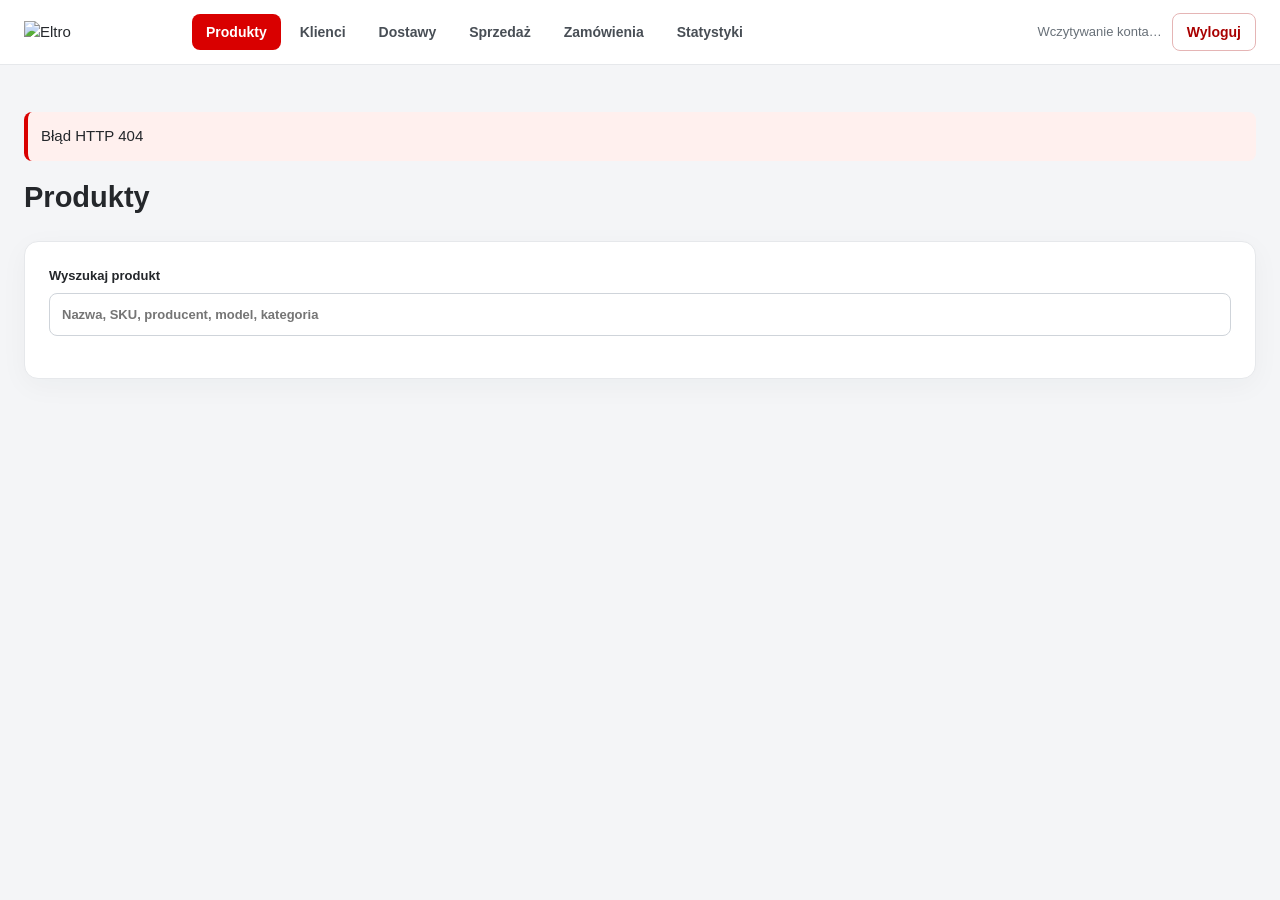
==== commit 75407067: "Add stock availability preview and confirmed partial sales" ====
--- a/src/main/resources/static/index.html
+++ b/src/main/resources/static/index.html
@@ -41,13 +41,21 @@
         .muted{color:var(--muted)}
         .low{color:#b14300;font-weight:bold}
         .notice{background:#f8f9fa;padding:12px;border-radius:8px;margin-top:12px}
-        .results{max-height:260px;overflow:auto;border:1px solid var(--line);border-radius:8px;margin-top:8px}
+        .results{max-height:260px;overflow:auto;border:1px solid var(--line);border-radius:8px;margin-top:8px;background:white}
         .results button{display:block;width:100%;text-align:left;background:white;color:var(--ink);border:0;border-bottom:1px solid var(--line);border-radius:0}
+        .results button:hover{background:#fff3f3;filter:none}
+        .results button span{display:block;font-size:12px;color:var(--muted);margin-top:4px}
+        .results button span.unavailable{color:#b14300}
         .badge{display:inline-block;padding:4px 8px;border-radius:6px;background:#edf0f7;white-space:nowrap}
         .RECEIVED{background:#e7f6ec;color:#277943}
         .TO_ORDER{background:#fff0db;color:#956000}
         .PARTIALLY_RECEIVED{background:#eee8ff;color:#6b43ad}
-        .sale-line{display:grid;grid-template-columns:2fr .6fr 1fr 1fr auto;gap:10px;align-items:end;padding:14px;margin:12px 0;background:#fafbfc;border:1px solid var(--line);border-radius:10px}
+        .sale-line{display:grid;grid-template-columns:2fr .7fr 1fr 1fr auto;gap:10px;align-items:start;padding:14px;margin:12px 0;background:#fafbfc;border:1px solid var(--line);border-radius:10px}
+        .sale-product-picker{position:relative;min-width:0}
+        .sale-product-picker .results{position:absolute;left:0;right:0;top:100%;z-index:10;box-shadow:0 8px 24px #20283322}
+        .line-stock{display:block;font-size:12px;font-weight:normal;color:var(--muted);margin-top:7px}
+        .line-stock.low{color:#b14300;font-weight:bold}
+        .line-remove{margin-top:26px}
         #message{position:sticky;top:90px;z-index:21;background:#e9f6ed;border-left:4px solid #27833c;padding:13px;border-radius:8px}
         #message.error{background:#fff0ee;border-color:var(--red)}
         .stats-cards{display:grid;grid-template-columns:repeat(2,minmax(0,1fr));gap:20px}
@@ -63,6 +71,7 @@
             main{padding:24px 14px}
             .grid,.filters,.stats-cards,.sale-line{grid-template-columns:1fr}
             .card{padding:18px}
+            .line-remove{margin-top:0}
             #message{top:0}
         }
         @media print{
@@ -271,7 +280,6 @@
 </main>
 
 <div id="print-sheet"></div>
-<datalist id="sale-product-options"></datalist>
 
 <script>
     "use strict";
@@ -436,12 +444,10 @@
         renderCustomers();
         renderSales();
         renderDeliveries();
-        $("sale-product-options").innerHTML=products.map(p=>
-            '<option value="'+esc(productName(p))+'"></option>'
-        ).join("");
-    }
-
-    // Formularze produktów i klientów.
+        for(const line of $("sale-lines").children)updateLineStock(line);
+        salePreview();
+    }
+
     function field(name,label,type="text",extra=""){return {name,label,type,extra};}
 
     function editor(target,title,fields,values,onSave){
@@ -591,7 +597,7 @@
     $("new-customer").onclick=()=>editCustomer();
     $("customer-search").oninput=renderCustomers;
 
-    // Dostawy i wybór produktu.
+    // Wybór produktu w dostawie i zamówieniu.
     function picker(form,onSelected){
         const label=document.createElement("label");
         label.className="full";
@@ -697,43 +703,180 @@
     }
     $("refresh-deliveries").onclick=safe(refresh);
 
-    // Sprzedaż i korekty.
+    // Sprzedaż — wyszukiwarka pokazująca stan magazynowy.
     function lineProduct(line){
-        return state.products.find(p=>productName(p)===line.querySelector(".line-product").value);
+        const id=Number(line.dataset.productId);
+        return id?state.products.find(p=>p.id===id):null;
+    }
+    function updateLineStock(line){
+        const product=lineProduct(line);
+        const stock=line.querySelector(".line-stock");
+        if(!stock)return;
+        stock.className="line-stock";
+        if(!product){
+            stock.textContent="Wybierz produkt";
+            return;
+        }
+        const requested=Number(line.querySelector(".line-quantity").value||0);
+        if(product.quantity===0){
+            stock.textContent="Brak na stanie";
+            stock.classList.add("low");
+        }else{
+            stock.textContent="Dostępne: "+product.quantity+" szt.";
+            if(requested>product.quantity){
+                stock.textContent+=" · ilość przekracza stan";
+                stock.classList.add("low");
+            }
+        }
     }
     function addLine(item=null){
         const line=document.createElement("div");
         line.className="sale-line";
-        line.innerHTML='<label>Produkt<input class="line-product" list="sale-product-options" required placeholder="Wyszukaj produkt"></label><label>Sztuki<input class="line-quantity" type="number" min="1" step="1" value="1" required></label><label>Cena netto<input class="line-price" type="number" min="0" step="0.01" placeholder="Z cennika"></label><label>Rabat %<input class="line-discount" type="number" min="0" max="100" step="0.01" placeholder="Klienta"></label><button type="button" class="secondary">Usuń</button>';
+        line.innerHTML=
+            '<div class="sale-product-picker">'+
+            '<label>Produkt<input class="line-product" type="search" autocomplete="off" required placeholder="Nazwa, SKU, producent lub model"></label>'+
+            '<div class="results line-results" hidden></div>'+
+            '</div>'+
+            '<label>Sztuki<input class="line-quantity" type="number" min="1" step="1" value="1" required><span class="line-stock">Wybierz produkt</span></label>'+
+            '<label>Cena netto<input class="line-price" type="number" min="0" step="0.01" placeholder="Z cennika"></label>'+
+            '<label>Rabat %<input class="line-discount" type="number" min="0" max="100" step="0.01" placeholder="Klienta"></label>'+
+            '<button type="button" class="secondary line-remove">Usuń</button>';
+
+        const input=line.querySelector(".line-product");
+        const results=line.querySelector(".line-results");
+
+        function selectProduct(product){
+            line.dataset.productId=product.id;
+            input.value=productName(product);
+            results.hidden=true;
+            line.querySelector(".line-price").placeholder=money(product.salePriceNet);
+            updateLineStock(line);
+            salePreview();
+        }
+
+        function searchProducts(){
+            results.replaceChildren();
+            const query=input.value.trim().toLocaleLowerCase("pl");
+            if(!query){
+                results.hidden=true;
+                return;
+            }
+            const matches=state.products.filter(product=>
+                [product.name,product.sku,product.manufacturer,product.model,product.category]
+                    .join(" ").toLocaleLowerCase("pl").includes(query)
+            ).slice(0,40);
+
+            for(const product of matches){
+                const button=document.createElement("button");
+                button.type="button";
+                const title=document.createElement("strong");
+                title.textContent=productName(product);
+                const details=document.createElement("span");
+                details.textContent=
+                    (product.quantity===0?"Brak na stanie":"Stan: "+product.quantity+" szt.")+
+                    " · "+money(product.salePriceNet)+" netto"+
+                    (product.manufacturer?" · "+product.manufacturer:"");
+                if(product.quantity===0)details.className="unavailable";
+                button.append(title,details);
+                button.onclick=()=>selectProduct(product);
+                results.append(button);
+            }
+
+            if(!matches.length){
+                const text=document.createElement("p");
+                text.className="muted";
+                text.style.padding="10px";
+                text.textContent="Nie znaleziono produktu.";
+                results.append(text);
+            }
+            results.hidden=false;
+        }
+
+        input.oninput=()=>{
+            delete line.dataset.productId;
+            line.querySelector(".line-price").placeholder="Z cennika";
+            updateLineStock(line);
+            searchProducts();
+        };
+
+        input.onfocus=()=>{
+            if(!line.dataset.productId)searchProducts();
+        };
+
+        input.onkeydown=event=>{
+            if(event.key==="Escape"){
+                results.hidden=true;
+            }else if(event.key==="ArrowDown"){
+                const first=results.querySelector("button");
+                if(first&&!results.hidden){
+                    event.preventDefault();
+                    first.focus();
+                }
+            }
+        };
+
+        results.onkeydown=event=>{
+            const buttons=[...results.querySelectorAll("button")];
+            const index=buttons.indexOf(document.activeElement);
+            if(event.key==="ArrowDown"&&index<buttons.length-1){
+                event.preventDefault();
+                buttons[index+1].focus();
+            }else if(event.key==="ArrowUp"){
+                event.preventDefault();
+                if(index>0)buttons[index-1].focus();else input.focus();
+            }else if(event.key==="Escape"){
+                results.hidden=true;
+                input.focus();
+            }
+        };
+
+        const pickerBox=line.querySelector(".sale-product-picker");
+        pickerBox.addEventListener("focusout",event=>{
+            if(!pickerBox.contains(event.relatedTarget))results.hidden=true;
+        });
+
         if(item){
-            const p=state.products.find(p=>p.id===item.productId);
-            line.querySelector(".line-product").value=p?productName(p):"";
+            const product=state.products.find(p=>p.id===item.productId);
+            if(product){
+                line.dataset.productId=product.id;
+                input.value=productName(product);
+            }
             line.querySelector(".line-quantity").value=item.quantity;
             line.querySelector(".line-price").value=item.unitSalePriceNet;
             line.querySelector(".line-discount").value=item.discountPercent;
         }
-        line.querySelector("button").onclick=()=>{line.remove();salePreview();};
-        line.oninput=salePreview;
+
+        line.querySelector(".line-remove").onclick=()=>{
+            line.remove();
+            salePreview();
+        };
+        line.addEventListener("input",()=>{
+            updateLineStock(line);
+            salePreview();
+        });
         $("sale-lines").append(line);
+        updateLineStock(line);
         salePreview();
     }
     function salePreview(){
         const customer=state.customers.find(c=>c.id===Number($("sale-customer").value));
         let net=0,gross=0;
         for(const line of $("sale-lines").children){
-            const p=lineProduct(line);
-            if(!p)continue;
-            const price=num(line.querySelector(".line-price").value)??Number(p.salePriceNet);
+            const product=lineProduct(line);
+            if(!product)continue;
+            const price=num(line.querySelector(".line-price").value)??Number(product.salePriceNet);
             const discount=num(line.querySelector(".line-discount").value)??Number(customer?.discountPercent??0);
             const quantity=Number(line.querySelector(".line-quantity").value);
             const amount=Math.round(price*quantity*(1-discount/100)*100)/100;
             net+=amount;
-            gross+=Math.round(amount*(1+Number(p.vatRate)/100)*100)/100;
-        }
-        $("sale-preview").textContent="Podgląd: "+money(net)+" netto / "+money(gross)+" brutto";
+            gross+=Math.round(amount*(1+Number(product.vatRate)/100)*100)/100;
+        }
+        $("sale-preview").textContent="Podgląd koszyka: "+money(net)+" netto / "+money(gross)+" brutto";
     }
     async function openSale(id=null){
+        if($("save-sale").disabled)return;
         if(id)requireAdmin();
+        await refresh();
         const sale=id?await api("/api/sales/"+id):null;
         state.saleId=id;
         $("sale-title").textContent=id?"Korekta sprzedaży #"+id:"Nowa sprzedaż";
@@ -748,36 +891,103 @@
         $("sale-form").scrollIntoView({behavior:"smooth",block:"start"});
     }
     $("new-sale").onclick=safe(()=>openSale());
-    $("add-line").onclick=()=>addLine();
-    $("cancel-sale").onclick=()=>{$("sale-form").hidden=true;state.saleId=null;};
+    $("add-line").onclick=()=>{
+        if(!$("save-sale").disabled)addLine();
+    };
+    $("cancel-sale").onclick=()=>{
+        if($("save-sale").disabled)return;
+        $("sale-form").hidden=true;
+        state.saleId=null;
+    };
     $("sale-customer").onchange=salePreview;
 
-    $("sale-form").onsubmit=safe(async e=>{
-        e.preventDefault();
-        if(state.saleId)requireAdmin();
+    $("sale-form").onsubmit=safe(async event=>{
+        event.preventDefault();
+        if($("save-sale").disabled)return;
+
+        const saleId=state.saleId;
+        if(saleId)requireAdmin();
+
         const items=[...$("sale-lines").children].map(line=>({
             productId:lineProduct(line)?.id,
             quantity:Number(line.querySelector(".line-quantity").value),
             unitSalePriceNet:num(line.querySelector(".line-price").value),
             discountPercent:num(line.querySelector(".line-discount").value)
         }));
-        if(!items.length||items.some(i=>!i.productId||!Number.isInteger(i.quantity)||i.quantity<1)){
-            throw new Error("Wybierz produkt z podpowiedzi i dodatnią liczbę sztuk w każdej pozycji.");
-        }
-        $("save-sale").disabled=true;
+
+        if(!items.length||items.some(item=>
+            !item.productId||!Number.isInteger(item.quantity)||item.quantity<1
+        )){
+            throw new Error("Wybierz produkt z wyników wyszukiwania i dodatnią liczbę sztuk w każdej pozycji.");
+        }
+
+        let request={
+            customerId:num($("sale-customer").value),
+            remarks:optional($("sale-remarks").value),
+            items
+        };
+
+        $("sale-form").querySelectorAll(".line-results").forEach(result=>{
+            result.hidden=true;
+        });
+
+        const controls=[...$("sale-form").querySelectorAll("input,select,textarea,button")];
+        const previousDisabled=controls.map(control=>control.disabled);
+        controls.forEach(control=>{control.disabled=true;});
+        $("new-sale").disabled=true;
+
         try{
-            const result=await write(state.saleId?"/api/sales/"+state.saleId:"/api/sales",
-                state.saleId?"PUT":"POST",{
-                    customerId:num($("sale-customer").value),
-                    remarks:optional($("sale-remarks").value),
-                    items
-                });
+            if(!saleId){
+                const availability=await write("/api/sales?preview=true","POST",request);
+
+                if(!availability.canSellAnything){
+                    message("Żaden produkt z koszyka nie jest dostępny. Sprzedaż nie została zapisana.",true);
+                    return;
+                }
+
+                if(availability.hasShortages){
+                    const shortages=availability.lines
+                        .filter(line=>line.missingQuantity>0)
+                        .map(line=>
+                            line.productName+" ("+line.sku+")"+
+                            "\nŻądano: "+line.requestedQuantity+" szt."+
+                            "\nDostępne dla tej pozycji: "+line.availableQuantity+" szt."+
+                            "\nBrakuje: "+line.missingQuantity+" szt."
+                        ).join("\n\n");
+
+                    const accepted=confirm(
+                        "Braki w koszyku:\n\n"+shortages+
+                        "\n\nSprzedać wyłącznie dostępne sztuki?"+
+                        "\nOK = sprzedaj dostępne sztuki."+
+                        "\nAnuluj = wróć do koszyka bez zapisywania sprzedaży."
+                    );
+
+                    if(!accepted){
+                        message("Nie zapisano sprzedaży. Możesz zmienić koszyk.");
+                        return;
+                    }
+                }
+
+                request=availability.availableRequest;
+            }
+
+            const result=await write(
+                saleId?"/api/sales/"+saleId:"/api/sales",
+                saleId?"PUT":"POST",
+                request
+            );
+
             $("sale-form").hidden=true;
             state.saleId=null;
             await refresh();
             message("Zapisano sprzedaż #"+result.id+".");
             await showSale(result.id);
-        }finally{$("save-sale").disabled=false;}
+        }finally{
+            controls.forEach((control,index)=>{
+                control.disabled=previousDisabled[index];
+            });
+            $("new-sale").disabled=false;
+        }
     });
 
     async function showSale(id){
@@ -791,10 +1001,10 @@
             "Data: "+dateTime(sale.soldAt)+
             "\nPracownik: "+(sale.createdByUsername||"Nieprzypisana")+
             "\nKlient: "+customerName(state.customers.find(c=>c.id===sale.customerId))+"\n\n"+
-            sale.items.map(i=>
-                i.quantity+" × "+i.productName+" ("+i.sku+")"+
-                "\nCena: "+money(i.unitSalePriceNet)+", rabat: "+i.discountPercent+"%"+
-                "\nNetto: "+money(i.lineTotalNet)+", brutto: "+money(i.lineTotalGross)
+            sale.items.map(item=>
+                item.quantity+" × "+item.productName+" ("+item.sku+")"+
+                "\nCena: "+money(item.unitSalePriceNet)+", rabat: "+item.discountPercent+"%"+
+                "\nNetto: "+money(item.lineTotalNet)+", brutto: "+money(item.lineTotalGross)
             ).join("\n\n")+
             "\n\nRAZEM NETTO: "+money(sale.totalNet)+
             "\nRAZEM BRUTTO: "+money(sale.totalGross)+
@@ -802,17 +1012,17 @@
         box.scrollIntoView({behavior:"smooth",block:"start"});
     }
     function renderSales(){
-        const rows=state.sales.map(s=>{
-            const actions=[action("Szczegóły",()=>showSale(s.id))];
-            if(admin())actions.push(action("Edytuj",()=>openSale(s.id)));
-            return [s.id,dateTime(s.soldAt),
-                customerName(state.customers.find(c=>c.id===s.customerId)),
-                s.createdByUsername,s.remarks,actions];
+        const rows=state.sales.map(sale=>{
+            const actions=[action("Szczegóły",()=>showSale(sale.id))];
+            if(admin())actions.push(action("Edytuj",()=>openSale(sale.id)));
+            return [sale.id,dateTime(sale.soldAt),
+                customerName(state.customers.find(c=>c.id===sale.customerId)),
+                sale.createdByUsername,sale.remarks,actions];
         });
         table($("sale-table"),["ID","Data","Klient","Pracownik","Uwagi","Akcje"],rows);
     }
 
-    // Zamówienia towaru.
+    // Zamówienia.
     async function loadOrders(){
         const [products,orders]=await Promise.all([
             api("/api/products"),api("/api/purchase-orders")
@@ -825,7 +1035,7 @@
             ...orders.map(o=>manufacturer(o.manufacturer))
         ])].sort((a,b)=>a.localeCompare(b,"pl"));
         select.innerHTML='<option value="">Wszyscy producenci</option>'+
-            values.map(v=>'<option value="'+esc(v)+'">'+esc(v)+'</option>').join("");
+            values.map(value=>'<option value="'+esc(value)+'">'+esc(value)+'</option>').join("");
         if(values.includes(previous))select.value=previous;
         renderOrders();
         renderProducts();
@@ -836,52 +1046,55 @@
     }
     function filteredOrders(){
         const producer=$("order-manufacturer").value,status=$("order-status").value;
-        const q=$("order-search").value.toLocaleLowerCase("pl");
-        return state.orders.filter(o=>
-            (!producer||manufacturer(o.manufacturer)===producer)&&
-            (status==="ALL"||(status==="ACTIVE"?active(o):o.status===status))&&
-            [o.productName,o.sku,o.manufacturer,o.remarks].join(" ").toLocaleLowerCase("pl").includes(q)
+        const query=$("order-search").value.toLocaleLowerCase("pl");
+        return state.orders.filter(order=>
+            (!producer||manufacturer(order.manufacturer)===producer)&&
+            (status==="ALL"||(status==="ACTIVE"?active(order):order.status===status))&&
+            [order.productName,order.sku,order.manufacturer,order.remarks]
+                .join(" ").toLocaleLowerCase("pl").includes(query)
         ).sort(orderSort);
     }
     function renderOrders(){
         const producer=$("order-manufacturer").value;
-        const q=$("recommendation-search").value.toLocaleLowerCase("pl");
-        const recommended=state.products.filter(p=>
-            p.quantity<=p.minimumQuantity&&
-            (!producer||manufacturer(p.manufacturer)===producer)&&
-            [p.name,p.sku,p.manufacturer].join(" ").toLocaleLowerCase("pl").includes(q)
+        const query=$("recommendation-search").value.toLocaleLowerCase("pl");
+        const recommended=state.products.filter(product=>
+            product.quantity<=product.minimumQuantity&&
+            (!producer||manufacturer(product.manufacturer)===producer)&&
+            [product.name,product.sku,product.manufacturer]
+                .join(" ").toLocaleLowerCase("pl").includes(query)
         ).sort(orderSort);
         $("recommendation-summary").textContent="Produktów wymagających uzupełnienia: "+recommended.length;
         table($("recommendation-table"),
             ["Producent","Produkt / SKU","Stan","Minimum","W zamówieniach","Akcje"],
-            recommended.map(p=>[
-                manufacturer(p.manufacturer),productName(p),p.quantity,p.minimumQuantity,pending(p.id),
-                [action(pending(p.id)>0?"Zamów dodatkowo":"Zamów",()=>openOrder(null,p))]
+            recommended.map(product=>[
+                manufacturer(product.manufacturer),productName(product),
+                product.quantity,product.minimumQuantity,pending(product.id),
+                [action(pending(product.id)>0?"Zamów dodatkowo":"Zamów",()=>openOrder(null,product))]
             ]));
         const orders=filteredOrders();
         $("order-summary").textContent="Pozycji: "+orders.length+" · Do przyjęcia: "+
-            orders.filter(active).reduce((sum,o)=>sum+o.quantity-o.receivedQuantity,0)+" szt.";
+            orders.filter(active).reduce((sum,order)=>sum+order.quantity-order.receivedQuantity,0)+" szt.";
         $("print-orders").disabled=!orders.length;
         table($("order-table"),
             ["Producent","Produkt / SKU","Zamówiono / przyjęto","Stan","Status","Autor / data","Uwagi","Akcje"],
-            orders.map(o=>{
+            orders.map(order=>{
                 const badge=document.createElement("span");
-                badge.className="badge "+o.status;
-                badge.textContent=statuses[o.status]||o.status;
-                const actions=[action("Historia",()=>orderHistory(o))];
-                if(o.status==="TO_ORDER"){
+                badge.className="badge "+order.status;
+                badge.textContent=statuses[order.status]||order.status;
+                const actions=[action("Historia",()=>orderHistory(order))];
+                if(order.status==="TO_ORDER"){
                     actions.unshift(
-                        action("Edytuj",()=>openOrder(o)),
-                        action("Zamówiono",()=>orderStatus(o,"ordered"))
+                        action("Edytuj",()=>openOrder(order)),
+                        action("Zamówiono",()=>orderStatus(order,"ordered"))
                     );
                 }
-                if(["TO_ORDER","ORDERED"].includes(o.status)&&o.receivedQuantity===0){
-                    actions.push(action("Anuluj",()=>orderStatus(o,"cancel")));
+                if(["TO_ORDER","ORDERED"].includes(order.status)&&order.receivedQuantity===0){
+                    actions.push(action("Anuluj",()=>orderStatus(order,"cancel")));
                 }
                 return [
-                    manufacturer(o.manufacturer),o.productName+" / "+o.sku+" · #"+o.id,
-                    o.quantity+" / "+o.receivedQuantity,o.currentStock,badge,
-                    o.createdByUsername+" · "+dateTime(o.createdAt),o.remarks,actions
+                    manufacturer(order.manufacturer),order.productName+" / "+order.sku+" · #"+order.id,
+                    order.quantity+" / "+order.receivedQuantity,order.currentStock,badge,
+                    order.createdByUsername+" · "+dateTime(order.createdAt),order.remarks,actions
                 ];
             }));
     }
@@ -917,19 +1130,19 @@
         }
         form.elements.quantity.focus();
     }
-    async function orderStatus(o,operation){
+    async function orderStatus(order,operation){
         if(!confirm(operation==="ordered"?
             "Czy zamówienie zostało przekazane producentowi?":"Anulować to zamówienie?"))return;
-        await write("/api/purchase-orders/"+o.id+"/"+operation,"PATCH");
+        await write("/api/purchase-orders/"+order.id+"/"+operation,"PATCH");
         $("order-editor").hidden=true;
         await loadOrders();
         message("Status zamówienia zapisany.");
     }
-    async function orderHistory(o){
-        const events=await api("/api/purchase-orders/"+o.id+"/history");
+    async function orderHistory(order){
+        const events=await api("/api/purchase-orders/"+order.id+"/history");
         const box=$("order-history");
         box.hidden=false;
-        box.innerHTML='<div class="toolbar"><h2>Historia #'+o.id+' — '+esc(o.productName)+'</h2><button class="secondary">Zamknij</button></div><div data-table></div>';
+        box.innerHTML='<div class="toolbar"><h2>Historia #'+order.id+' — '+esc(order.productName)+'</h2><button class="secondary">Zamknij</button></div><div data-table></div>';
         box.querySelector("button").onclick=()=>{box.hidden=true;};
         const names={
             CREATED:"Utworzono",UPDATED:"Zmieniono dane",ORDERED:"Zamówiono",
@@ -938,11 +1151,11 @@
         };
         table(box.querySelector("[data-table]"),
             ["Data","Operacja","Ilość zamówiona","Status","Pracownik","Uwagi"],
-            events.map(e=>[
-                dateTime(e.createdAt),names[e.eventType]||e.eventType,
-                (e.previousQuantity??"—")+" → "+e.newQuantity,
-                (statuses[e.previousStatus]||"—")+" → "+(statuses[e.newStatus]||e.newStatus),
-                e.createdByUsername,e.remarks
+            events.map(event=>[
+                dateTime(event.createdAt),names[event.eventType]||event.eventType,
+                (event.previousQuantity??"—")+" → "+event.newQuantity,
+                (statuses[event.previousStatus]||"—")+" → "+(statuses[event.newStatus]||event.newStatus),
+                event.createdByUsername,event.remarks
             ]));
         box.scrollIntoView({behavior:"smooth",block:"start"});
     }
@@ -989,7 +1202,7 @@
             if(admin()){
                 const users=await api("/api/reports/sales/users");
                 $("report-user").innerHTML='<option value="">Cały sklep</option>'+
-                    users.map(u=>'<option value="'+u.id+'">'+esc(u.username)+'</option>').join("");
+                    users.map(user=>'<option value="'+user.id+'">'+esc(user.username)+'</option>').join("");
             }
             state.usersLoaded=true;
         }
@@ -1009,12 +1222,12 @@
                 total.saleCount+" transakcji · "+money(total.totalNet)+" netto";
         }
     }
-    function totalText(t){
-        return t.saleCount+" transakcji · "+t.quantity+" szt. · "+
-            money(t.totalNet)+" netto · "+money(t.totalGross)+" brutto";
-    }
-    function totalRow(label,t){
-        return [label,t.saleCount,t.quantity,money(t.totalNet),money(t.totalGross)];
+    function totalText(total){
+        return total.saleCount+" transakcji · "+total.quantity+" szt. · "+
+            money(total.totalNet)+" netto · "+money(total.totalGross)+" brutto";
+    }
+    function totalRow(label,total){
+        return [label,total.saleCount,total.quantity,money(total.totalNet),money(total.totalGross)];
     }
     async function runReport(){
         const from=$("report-from").value,to=$("report-to").value;
@@ -1031,20 +1244,20 @@
         $("report-title").textContent=scope+" · "+data.from+" — "+data.to;
         $("report-total").textContent=totalText(data.totals);
         table($("report-period-table"),["Okres","Transakcje","Sztuki","Netto","Brutto"],
-            data.periods.map(p=>totalRow(p.period,p.totals)));
+            data.periods.map(period=>totalRow(period.period,period.totals)));
         $("report-employees-card").hidden=!admin();
         table($("report-employee-table"),["Pracownik","Transakcje","Sztuki","Netto","Brutto"],
-            data.employees.map(e=>totalRow(e.username||"Nieprzypisana (starsze dane)",e.totals)));
+            data.employees.map(employee=>totalRow(employee.username||"Nieprzypisana (starsze dane)",employee.totals)));
         table($("report-sale-table"),
             ["ID","Data","Pracownik","Sztuki","Netto","Brutto","Uwagi","Akcje"],
-            data.sales.map(s=>[
-                s.id,dateTime(s.soldAt),s.username||"Nieprzypisana",s.quantity,
-                money(s.totalNet),money(s.totalGross),s.remarks,
-                [action("Szczegóły",()=>showSale(s.id))]
+            data.sales.map(sale=>[
+                sale.id,dateTime(sale.soldAt),sale.username||"Nieprzypisana",sale.quantity,
+                money(sale.totalNet),money(sale.totalGross),sale.remarks,
+                [action("Szczegóły",()=>showSale(sale.id))]
             ]));
     }
-    $("report-form").onsubmit=safe(async e=>{
-        e.preventDefault();
+    $("report-form").onsubmit=safe(async event=>{
+        event.preventDefault();
         await runReport();
     });
     for(const id of ["report-from","report-to","report-group"]){
@@ -1056,14 +1269,14 @@
         await runReport();
     });
     $("refresh-stats").onclick=safe(loadStats);
-    document.querySelectorAll("[data-period]").forEach(b=>{
-        b.onclick=safe(async()=>{
-            choosePeriod(b.dataset.period);
+    document.querySelectorAll("[data-period]").forEach(button=>{
+        button.onclick=safe(async()=>{
+            choosePeriod(button.dataset.period);
             await runReport();
         });
     });
 
-    // Wydruki i zapis do PDF przez okno drukowania przeglądarki.
+    // Wydruki.
     function printDocument(title,description,sections){
         const sheet=$("print-sheet");
         sheet.innerHTML='<img src="/eltro-logo.png" alt="Eltro"><h1>'+esc(title)+
@@ -1090,9 +1303,9 @@
                 {
                     title:"Lista zamówień",
                     headers:["ID","Producent","Produkt / SKU","Zamówiono","Przyjęto","Status","Uwagi"],
-                    rows:orders.map(o=>[
-                        o.id,manufacturer(o.manufacturer),o.productName+" / "+o.sku,
-                        o.quantity,o.receivedQuantity,statuses[o.status],o.remarks
+                    rows:orders.map(order=>[
+                        order.id,manufacturer(order.manufacturer),order.productName+" / "+order.sku,
+                        order.quantity,order.receivedQuantity,statuses[order.status],order.remarks
                     ])
                 }
             ]);
@@ -1103,19 +1316,19 @@
         const sections=[{
             title:"Podsumowanie okresów",
             headers:["Okres","Transakcje","Sztuki","Netto","Brutto"],
-            rows:data.periods.map(p=>totalRow(p.period,p.totals))
+            rows:data.periods.map(period=>totalRow(period.period,period.totals))
         }];
         if(admin())sections.push({
             title:"Pracownicy",
             headers:["Pracownik","Transakcje","Sztuki","Netto","Brutto"],
-            rows:data.employees.map(e=>totalRow(e.username||"Nieprzypisana",e.totals))
+            rows:data.employees.map(employee=>totalRow(employee.username||"Nieprzypisana",employee.totals))
         });
         sections.push({
             title:"Historia sprzedaży",
             headers:["ID","Data","Pracownik","Sztuki","Netto","Brutto","Uwagi"],
-            rows:data.sales.map(s=>[
-                s.id,dateTime(s.soldAt),s.username||"Nieprzypisana",s.quantity,
-                money(s.totalNet),money(s.totalGross),s.remarks
+            rows:data.sales.map(sale=>[
+                sale.id,dateTime(sale.soldAt),sale.username||"Nieprzypisana",sale.quantity,
+                money(sale.totalNet),money(sale.totalGross),sale.remarks
             ])
         });
         printDocument("Raport sprzedaży",
@@ -1135,7 +1348,7 @@
             show(view);
         }
     }
-    initialize().catch(e=>message(e.message,true));
+    initialize().catch(error=>message(error.message,true));
 </script>
 </body>
 </html>
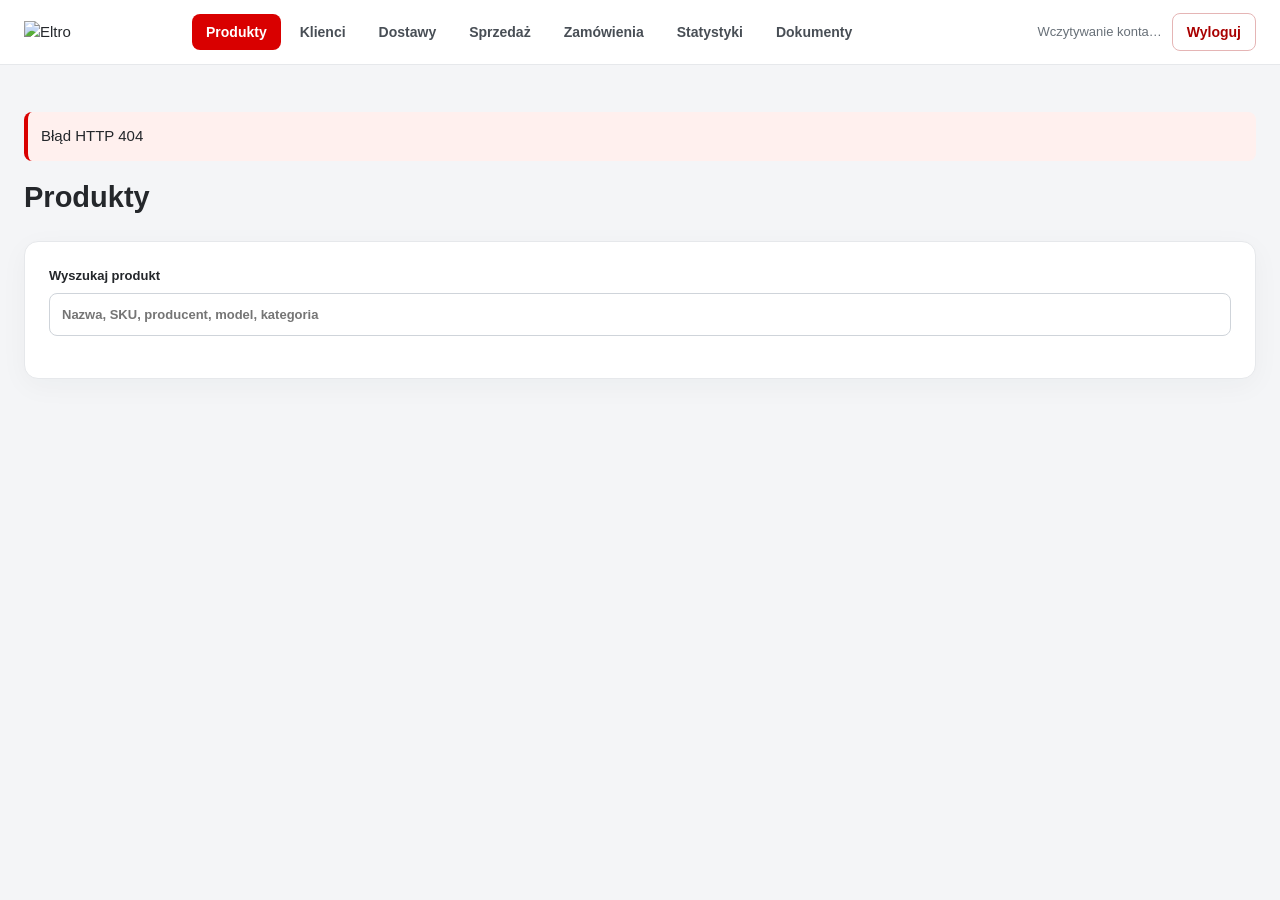
==== commit d11a66c3: "Add document navigation and buyer details preview" ====
--- a/src/main/resources/static/index.html
+++ b/src/main/resources/static/index.html
@@ -14,6 +14,8 @@
         nav{display:flex;gap:5px;flex-wrap:wrap}
         nav button{border:0;background:transparent;color:#484e55}
         nav button.active{background:var(--red);color:white}
+        nav a{display:inline-flex;align-items:center;padding:10px 14px;border-radius:8px;text-decoration:none;color:#484e55;font:600 14px Arial,sans-serif}
+        nav a:hover{background:#fff3f3}
         .account{margin-left:auto;display:flex;align-items:center;gap:10px;flex-wrap:wrap}
         .account span{font-size:13px;color:var(--muted)}
         a{color:var(--deep)}
@@ -96,6 +98,7 @@
         <button data-view="sales">Sprzedaż</button>
         <button data-view="orders">Zamówienia</button>
         <button data-view="stats">Statystyki</button>
+        <a href="/documents.html">Dokumenty</a>
     </nav>
     <div class="account">
         <span id="current-user">Wczytywanie konta…</span>
@@ -315,12 +318,14 @@
         $("message").className=error?"error":"";
         $("message").hidden=false;
     }
+
     function session(r){
         if(r.status===401||(r.redirected&&new URL(r.url).pathname==="/login")){
             location.assign("/login");
             throw new Error("Sesja wygasła. Zaloguj się ponownie.");
         }
     }
+
     async function csrf(){
         if(!csrfPromise)csrfPromise=fetch("/api/csrf",{credentials:"same-origin",cache:"no-store"})
             .then(async r=>{
@@ -332,6 +337,7 @@
             }).catch(e=>{csrfPromise=null;throw e;});
         return csrfPromise;
     }
+
     async function api(path,options={}){
         const method=(options.method||"GET").toUpperCase(),headers=new Headers(options.headers);
         headers.set("Accept","application/json");
@@ -352,30 +358,40 @@
         }
         return body;
     }
+
     const write=(path,method,data)=>api(path,{
         method,...(data===undefined?{}:{body:JSON.stringify(data)})
     });
+
     function safe(handler){
         return async event=>{
             try{await handler(event);}catch(e){message(e.message,true);}
         };
     }
+
     function requireAdmin(){
         if(!admin())throw new Error("Ta operacja wymaga administratora.");
     }
+
     function action(label,run){return {label,run};}
+
+    function openDocuments(saleId){
+        location.assign("/documents.html?saleId="+encodeURIComponent(saleId));
+    }
 
     function table(target,headers,rows){
         const wrap=document.createElement("div");
         wrap.className="table-wrap";
         const t=document.createElement("table"),head=document.createElement("thead");
         const tr=document.createElement("tr"),body=document.createElement("tbody");
+
         for(const h of headers){
             const th=document.createElement("th");
             th.textContent=h;
             tr.append(th);
         }
         head.append(tr);
+
         for(const values of rows){
             const row=document.createElement("tr");
             for(const value of values){
@@ -402,6 +418,7 @@
             }
             body.append(row);
         }
+
         if(!rows.length){
             const row=document.createElement("tr"),td=document.createElement("td");
             td.colSpan=headers.length;
@@ -424,9 +441,11 @@
         if(view==="orders"&&load)loadOrders().catch(e=>message(e.message,true));
         if(view==="stats")loadStats().catch(e=>message(e.message,true));
     }
+
     document.querySelectorAll("nav button").forEach(b=>{
         b.onclick=()=>show(b.dataset.view);
     });
+
     $("logout").onclick=safe(async()=>{
         await api("/logout",{method:"POST"});
         location.assign("/login?logout");
@@ -453,6 +472,7 @@
     function editor(target,title,fields,values,onSave){
         const box=$(target);
         box.hidden=false;
+
         const controls=fields.map(f=>{
             const value=esc(values[f.name]??"");
             let control;
@@ -465,10 +485,12 @@
             }
             return '<label class="'+(f.type==="textarea"?"full":"")+'" data-field="'+f.name+'">'+esc(f.label)+control+'</label>';
         }).join("");
+
         box.innerHTML='<form class="card"><h2>'+esc(title)+'</h2><div class="grid">'+controls+'</div><div class="actions"><button type="submit">Zapisz</button><button type="button" class="secondary" data-cancel>Anuluj</button></div></form>';
         const form=box.querySelector("form");
         if(form.elements.customerType)form.elements.customerType.value=values.customerType||"PERSON";
         form.querySelector("[data-cancel]").onclick=()=>{box.hidden=true;};
+
         form.onsubmit=safe(async e=>{
             e.preventDefault();
             const b=form.querySelector('[type="submit"]');
@@ -486,6 +508,7 @@
                 message("Zapisano zmiany.");
             }finally{b.disabled=false;}
         });
+
         box.scrollIntoView({behavior:"smooth",block:"start"});
         return form;
     }
@@ -516,6 +539,7 @@
                 return write(p?"/api/products/"+p.id+"/details":"/api/products",p?"PATCH":"POST",data);
             });
     }
+
     function editPrices(p){
         requireAdmin();
         editor("product-editor","Ceny: "+p.name,[
@@ -523,6 +547,7 @@
             field("salePriceNet","Cena sprzedaży netto","number",'min="0" step="0.01" required')
         ],p,data=>write("/api/products/"+p.id+"/prices","PATCH",data));
     }
+
     function renderProducts(){
         const q=$("product-search").value.toLocaleLowerCase("pl");
         table($("product-table"),["Produkt / SKU","Producent","Stan","Minimum","Cena netto","Akcje"],
@@ -531,14 +556,18 @@
                 const stock=document.createElement("span");
                 stock.textContent=p.quantity;
                 if(p.quantity<=p.minimumQuantity)stock.className="low";
+
                 const actions=admin()?[
                     action("Edytuj",()=>editProduct(p)),
                     action("Zmień ceny",()=>editPrices(p))
                 ]:[];
-                if(p.quantity<=p.minimumQuantity)actions.push(action("Zamów",()=>openOrder(null,p)));
+                if(p.quantity<=p.minimumQuantity){
+                    actions.push(action("Zamów",()=>openOrder(null,p)));
+                }
                 return [productName(p),p.manufacturer||"—",stock,p.minimumQuantity,money(p.salePriceNet),actions];
             }));
     }
+
     $("new-product").onclick=safe(()=>editProduct());
     $("product-search").oninput=renderProducts;
 
@@ -557,11 +586,13 @@
         field("discountPercent","Rabat (%)","number",'min="0" max="100" step="0.01" required'),
         field("remarks","Uwagi","textarea")
     ];
+
     function editCustomer(c=null){
         if(c)requireAdmin();
         const form=editor("customer-editor",c?"Edytuj klienta #"+c.id:"Nowy klient",
             customerFields,c||{customerType:"PERSON",discountPercent:0},
             data=>write(c?"/api/customers/"+c.id:"/api/customers",c?"PUT":"POST",data));
+
         function update(){
             const company=form.elements.customerType.value==="COMPANY";
             for(const name of ["companyName","nip","regon"]){
@@ -575,12 +606,14 @@
         form.elements.customerType.onchange=update;
         update();
     }
+
     function editDiscount(c){
         requireAdmin();
         editor("customer-editor","Rabat: "+customerName(c),[
             field("discountPercent","Rabat (%)","number",'min="0" max="100" step="0.01" required')
         ],c,data=>write("/api/customers/"+c.id+"/discount","PATCH",data));
     }
+
     function renderCustomers(){
         const q=$("customer-search").value.toLocaleLowerCase("pl");
         const rows=state.customers.filter(c=>[customerName(c),c.firstName,c.lastName,c.nip,c.city]
@@ -594,6 +627,7 @@
         });
         table($("customer-table"),["Klient","Kontakt","Miasto","NIP","Rabat","Akcje"],rows);
     }
+
     $("new-customer").onclick=()=>editCustomer();
     $("customer-search").oninput=renderCustomers;
 
@@ -603,15 +637,18 @@
         label.className="full";
         label.innerHTML='Wyszukaj produkt<input type="search" placeholder="Nazwa, SKU, producent lub model" autocomplete="off"><input type="hidden" name="productId"><div class="results" hidden></div>';
         form.querySelector(".grid").prepend(label);
+
         const input=label.querySelector('[type="search"]');
         const id=label.querySelector('[type="hidden"]');
         const results=label.querySelector(".results");
+
         function select(p){
             id.value=p.id;
             input.value=productName(p);
             results.hidden=true;
             onSelected(p);
         }
+
         input.oninput=()=>{
             id.value="";
             onSelected(null);
@@ -619,8 +656,10 @@
             const q=input.value.trim().toLocaleLowerCase("pl");
             results.hidden=!q;
             if(!q)return;
+
             const matches=state.products.filter(p=>[p.name,p.sku,p.manufacturer,p.model]
                 .join(" ").toLocaleLowerCase("pl").includes(q)).slice(0,40);
+
             for(const p of matches){
                 const b=document.createElement("button");
                 b.type="button";
@@ -632,12 +671,14 @@
         };
         return {select,input,id};
     }
+
     const deliveryFields=[
         field("quantity","Liczba sztuk","number",'min="1" step="1" required'),
         field("purchasePriceNet","Cena zakupu netto / szt.","number",'min="0" step="0.01" required'),
         field("markupPercent","Narzut (%)","number",'min="0" max="1000" step="0.01" required'),
         field("remarks","Uwagi","textarea")
     ];
+
     function newDelivery(){
         const form=editor("delivery-editor","Przyjęcie towaru",deliveryFields,
             {quantity:1,markupPercent:state.markup},async(data,f)=>{
@@ -645,10 +686,12 @@
                 if(!id)throw new Error("Wybierz produkt z wyników wyszukiwania.");
                 await write("/api/products/"+id+"/deliveries","POST",data);
             });
+
         const preview=document.createElement("p");
         preview.className="notice";
         form.querySelector(".grid").after(preview);
         let product=null;
+
         function update(){
             preview.textContent=product?
                 "Obecny stan: "+product.quantity+" szt. · Cena sprzedaży po dostawie: "+
@@ -656,6 +699,7 @@
                 " netto · Stan po dostawie: "+(product.quantity+Number(form.elements.quantity.value||0))+" szt.":
                 "Wybierz produkt, aby zobaczyć obecny stan.";
         }
+
         picker(form,p=>{
             product=p;
             if(p){
@@ -668,10 +712,12 @@
         form.querySelector("[data-cancel]").onclick=newDelivery;
         update();
     }
+
     function editDelivery(d){
         requireAdmin();
         const fields=deliveryFields.map(f=>["purchasePriceNet","markupPercent"].includes(f.name)?
             {...f,extra:f.extra.replace("required","")}:f);
+
         const form=editor("delivery-correction","Korekta dostawy #"+d.id+" — "+d.productName,
             fields,d,async data=>{
                 requireAdmin();
@@ -680,12 +726,14 @@
                 }
                 await write("/api/deliveries/"+d.id,"PUT",data);
             });
+
         const p=state.products.find(p=>p.id===d.productId);
         const notice=document.createElement("p");
         notice.className="notice";
         notice.textContent="Obecny stan produktu: "+(p?.quantity??"—")+" szt.";
         form.querySelector("h2").after(notice);
     }
+
     function renderDeliveries(){
         table($("delivery-table"),
             ["ID","Produkt","Sztuki","Zakup netto","Narzut","Sprzedaż netto","Data","Pracownik","Akcje"],
@@ -701,6 +749,7 @@
                 ]:[]
             ]));
     }
+
     $("refresh-deliveries").onclick=safe(refresh);
 
     // Sprzedaż — wyszukiwarka pokazująca stan magazynowy.
@@ -708,11 +757,13 @@
         const id=Number(line.dataset.productId);
         return id?state.products.find(p=>p.id===id):null;
     }
+
     function updateLineStock(line){
         const product=lineProduct(line);
         const stock=line.querySelector(".line-stock");
         if(!stock)return;
         stock.className="line-stock";
+
         if(!product){
             stock.textContent="Wybierz produkt";
             return;
@@ -729,14 +780,14 @@
             }
         }
     }
+
     function addLine(item=null){
         const line=document.createElement("div");
         line.className="sale-line";
         line.innerHTML=
             '<div class="sale-product-picker">'+
             '<label>Produkt<input class="line-product" type="search" autocomplete="off" required placeholder="Nazwa, SKU, producent lub model"></label>'+
-            '<div class="results line-results" hidden></div>'+
-            '</div>'+
+            '<div class="results line-results" hidden></div></div>'+
             '<label>Sztuki<input class="line-quantity" type="number" min="1" step="1" value="1" required><span class="line-stock">Wybierz produkt</span></label>'+
             '<label>Cena netto<input class="line-price" type="number" min="0" step="0.01" placeholder="Z cennika"></label>'+
             '<label>Rabat %<input class="line-discount" type="number" min="0" max="100" step="0.01" placeholder="Klienta"></label>'+
@@ -761,6 +812,7 @@
                 results.hidden=true;
                 return;
             }
+
             const matches=state.products.filter(product=>
                 [product.name,product.sku,product.manufacturer,product.model,product.category]
                     .join(" ").toLocaleLowerCase("pl").includes(query)
@@ -854,16 +906,20 @@
             updateLineStock(line);
             salePreview();
         });
+
         $("sale-lines").append(line);
         updateLineStock(line);
         salePreview();
     }
+
     function salePreview(){
         const customer=state.customers.find(c=>c.id===Number($("sale-customer").value));
         let net=0,gross=0;
+
         for(const line of $("sale-lines").children){
             const product=lineProduct(line);
             if(!product)continue;
+
             const price=num(line.querySelector(".line-price").value)??Number(product.salePriceNet);
             const discount=num(line.querySelector(".line-discount").value)??Number(customer?.discountPercent??0);
             const quantity=Number(line.querySelector(".line-quantity").value);
@@ -873,11 +929,13 @@
         }
         $("sale-preview").textContent="Podgląd koszyka: "+money(net)+" netto / "+money(gross)+" brutto";
     }
+
     async function openSale(id=null){
         if($("save-sale").disabled)return;
         if(id)requireAdmin();
         await refresh();
         const sale=id?await api("/api/sales/"+id):null;
+
         state.saleId=id;
         $("sale-title").textContent=id?"Korekta sprzedaży #"+id:"Nowa sprzedaż";
         $("save-sale").textContent=id?"Zapisz korektę":"Zapisz sprzedaż";
@@ -890,6 +948,7 @@
         $("sale-form").hidden=false;
         $("sale-form").scrollIntoView({behavior:"smooth",block:"start"});
     }
+
     $("new-sale").onclick=safe(()=>openSale());
     $("add-line").onclick=()=>{
         if(!$("save-sale").disabled)addLine();
@@ -904,7 +963,6 @@
     $("sale-form").onsubmit=safe(async event=>{
         event.preventDefault();
         if($("save-sale").disabled)return;
-
         const saleId=state.saleId;
         if(saleId)requireAdmin();
 
@@ -939,7 +997,6 @@
         try{
             if(!saleId){
                 const availability=await write("/api/sales?preview=true","POST",request);
-
                 if(!availability.canSellAnything){
                     message("Żaden produkt z koszyka nie jest dostępny. Sprzedaż nie została zapisana.",true);
                     return;
@@ -967,7 +1024,6 @@
                         return;
                     }
                 }
-
                 request=availability.availableRequest;
             }
 
@@ -995,8 +1051,10 @@
         show("sales");
         const box=$("sale-details");
         box.hidden=false;
-        box.innerHTML='<div class="toolbar"><h2>Sprzedaż #'+sale.id+'</h2><button class="secondary" data-close>Zamknij</button></div><pre></pre>';
+        box.innerHTML='<div class="toolbar"><h2>Sprzedaż #'+sale.id+'</h2><div class="actions"><button type="button" data-documents>Faktura / dokumenty</button><button type="button" class="secondary" data-close>Zamknij</button></div></div><pre></pre>';
         box.querySelector("[data-close]").onclick=()=>{box.hidden=true;};
+        box.querySelector("[data-documents]").onclick=()=>openDocuments(sale.id);
+
         box.querySelector("pre").textContent=
             "Data: "+dateTime(sale.soldAt)+
             "\nPracownik: "+(sale.createdByUsername||"Nieprzypisana")+
@@ -1011,9 +1069,13 @@
             "\nUwagi: "+(sale.remarks||"—");
         box.scrollIntoView({behavior:"smooth",block:"start"});
     }
+
     function renderSales(){
         const rows=state.sales.map(sale=>{
-            const actions=[action("Szczegóły",()=>showSale(sale.id))];
+            const actions=[
+                action("Szczegóły",()=>showSale(sale.id)),
+                action("Faktura / dokumenty",()=>openDocuments(sale.id))
+            ];
             if(admin())actions.push(action("Edytuj",()=>openSale(sale.id)));
             return [sale.id,dateTime(sale.soldAt),
                 customerName(state.customers.find(c=>c.id===sale.customerId)),
@@ -1029,21 +1091,25 @@
         ]);
         state.products=products;
         state.orders=orders;
+
         const select=$("order-manufacturer"),previous=select.value;
         const values=[...new Set([
             ...products.map(p=>manufacturer(p.manufacturer)),
             ...orders.map(o=>manufacturer(o.manufacturer))
         ])].sort((a,b)=>a.localeCompare(b,"pl"));
+
         select.innerHTML='<option value="">Wszyscy producenci</option>'+
             values.map(value=>'<option value="'+esc(value)+'">'+esc(value)+'</option>').join("");
         if(values.includes(previous))select.value=previous;
         renderOrders();
         renderProducts();
     }
+
     function orderSort(a,b){
         return manufacturer(a.manufacturer).localeCompare(manufacturer(b.manufacturer),"pl")||
             (a.productName||a.name).localeCompare(b.productName||b.name,"pl");
     }
+
     function filteredOrders(){
         const producer=$("order-manufacturer").value,status=$("order-status").value;
         const query=$("order-search").value.toLocaleLowerCase("pl");
@@ -1054,6 +1120,7 @@
                 .join(" ").toLocaleLowerCase("pl").includes(query)
         ).sort(orderSort);
     }
+
     function renderOrders(){
         const producer=$("order-manufacturer").value;
         const query=$("recommendation-search").value.toLocaleLowerCase("pl");
@@ -1063,6 +1130,7 @@
             [product.name,product.sku,product.manufacturer]
                 .join(" ").toLocaleLowerCase("pl").includes(query)
         ).sort(orderSort);
+
         $("recommendation-summary").textContent="Produktów wymagających uzupełnienia: "+recommended.length;
         table($("recommendation-table"),
             ["Producent","Produkt / SKU","Stan","Minimum","W zamówieniach","Akcje"],
@@ -1071,16 +1139,19 @@
                 product.quantity,product.minimumQuantity,pending(product.id),
                 [action(pending(product.id)>0?"Zamów dodatkowo":"Zamów",()=>openOrder(null,product))]
             ]));
+
         const orders=filteredOrders();
         $("order-summary").textContent="Pozycji: "+orders.length+" · Do przyjęcia: "+
             orders.filter(active).reduce((sum,order)=>sum+order.quantity-order.receivedQuantity,0)+" szt.";
         $("print-orders").disabled=!orders.length;
+
         table($("order-table"),
             ["Producent","Produkt / SKU","Zamówiono / przyjęto","Stan","Status","Autor / data","Uwagi","Akcje"],
             orders.map(order=>{
                 const badge=document.createElement("span");
                 badge.className="badge "+order.status;
                 badge.textContent=statuses[order.status]||order.status;
+
                 const actions=[action("Historia",()=>orderHistory(order))];
                 if(order.status==="TO_ORDER"){
                     actions.unshift(
@@ -1098,9 +1169,11 @@
                 ];
             }));
     }
+
     async function openOrder(order=null,product=null){
         show("orders",false);
         await loadOrders();
+
         const form=editor("order-editor",
             order?"Edytuj zamówienie #"+order.id:"Dodaj produkt do zamówienia",[
                 field("quantity","Liczba sztuk","number",'min="1" max="2147483647" step="1" required'),
@@ -1112,6 +1185,7 @@
                     order?"PUT":"POST",{...data,productId:id});
                 await loadOrders();
             });
+
         const info=document.createElement("p");
         info.className="notice";
         form.querySelector(".grid").after(info);
@@ -1120,6 +1194,7 @@
                 "Stan: "+p.quantity+" szt. · Minimum: "+p.minimumQuantity+
                 " · W aktywnych zamówieniach: "+pending(p.id)+" szt.":"Wybierz produkt.";
         });
+
         if(order){
             const p=state.products.find(p=>p.id===order.productId);
             if(p)pick.select(p);
@@ -1130,20 +1205,24 @@
         }
         form.elements.quantity.focus();
     }
+
     async function orderStatus(order,operation){
         if(!confirm(operation==="ordered"?
             "Czy zamówienie zostało przekazane producentowi?":"Anulować to zamówienie?"))return;
+
         await write("/api/purchase-orders/"+order.id+"/"+operation,"PATCH");
         $("order-editor").hidden=true;
         await loadOrders();
         message("Status zamówienia zapisany.");
     }
+
     async function orderHistory(order){
         const events=await api("/api/purchase-orders/"+order.id+"/history");
         const box=$("order-history");
         box.hidden=false;
         box.innerHTML='<div class="toolbar"><h2>Historia #'+order.id+' — '+esc(order.productName)+'</h2><button class="secondary">Zamknij</button></div><div data-table></div>';
         box.querySelector("button").onclick=()=>{box.hidden=true;};
+
         const names={
             CREATED:"Utworzono",UPDATED:"Zmieniono dane",ORDERED:"Zamówiono",
             CANCELLED:"Anulowano",DELIVERY_RECEIVED:"Przyjęto dostawę",
@@ -1159,6 +1238,7 @@
             ]));
         box.scrollIntoView({behavior:"smooth",block:"start"});
     }
+
     $("new-order").onclick=safe(()=>openOrder());
     $("refresh-orders").onclick=safe(loadOrders);
     for(const id of ["order-manufacturer","order-status","order-search","recommendation-search"]){
@@ -1173,6 +1253,7 @@
         const part=type=>parts.find(p=>p.type===type).value;
         return part("year")+"-"+part("month")+"-"+part("day");
     }
+
     function choosePeriod(period){
         const today=polishToday();
         $("report-to").value=today;
@@ -1181,21 +1262,25 @@
         $("report-group").value=period==="year"?"MONTH":"DAY";
         invalidateReport();
     }
+
     function scopeQuery(){
         return admin()&&$("report-user").value?
             "userId="+encodeURIComponent($("report-user").value):"";
     }
+
     function scopeLabel(){
         return admin()?(
             $("report-user").value?$("report-user").selectedOptions[0].textContent:"Cały sklep"
         ):"Moja sprzedaż — "+state.user.username;
     }
+
     function invalidateReport(){
         state.report=null;
         state.sequence++;
         $("print-report").disabled=true;
         $("report-results").hidden=true;
     }
+
     async function loadStats(){
         if(!state.usersLoaded){
             $("report-user-label").hidden=!admin();
@@ -1210,10 +1295,12 @@
         await updateDashboard();
         await runReport();
     }
+
     async function updateDashboard(){
         const query=scopeQuery();
         const data=await api("/api/reports/sales/dashboard"+(query?"?"+query:""));
         if(query!==scopeQuery())return;
+
         $("stats-scope").textContent=scopeLabel()+" · Data w sklepie: "+data.date;
         for(const key of ["today","month"]){
             const total=data[key];
@@ -1222,40 +1309,52 @@
                 total.saleCount+" transakcji · "+money(total.totalNet)+" netto";
         }
     }
+
     function totalText(total){
         return total.saleCount+" transakcji · "+total.quantity+" szt. · "+
             money(total.totalNet)+" netto · "+money(total.totalGross)+" brutto";
     }
+
     function totalRow(label,total){
         return [label,total.saleCount,total.quantity,money(total.totalNet),money(total.totalGross)];
     }
+
     async function runReport(){
         const from=$("report-from").value,to=$("report-to").value;
         if(!from||!to||from>to)throw new Error("Podaj prawidłowy zakres dat.");
         invalidateReport();
+
         const sequence=state.sequence,scope=scopeLabel();
         const query=new URLSearchParams({from,to,grouping:$("report-group").value});
         if(admin()&&$("report-user").value)query.set("userId",$("report-user").value);
         const data=await api("/api/reports/sales?"+query);
         if(sequence!==state.sequence)return;
+
         state.report={data,scope};
         $("report-results").hidden=false;
         $("print-report").disabled=false;
         $("report-title").textContent=scope+" · "+data.from+" — "+data.to;
         $("report-total").textContent=totalText(data.totals);
+
         table($("report-period-table"),["Okres","Transakcje","Sztuki","Netto","Brutto"],
             data.periods.map(period=>totalRow(period.period,period.totals)));
+
         $("report-employees-card").hidden=!admin();
         table($("report-employee-table"),["Pracownik","Transakcje","Sztuki","Netto","Brutto"],
             data.employees.map(employee=>totalRow(employee.username||"Nieprzypisana (starsze dane)",employee.totals)));
+
         table($("report-sale-table"),
             ["ID","Data","Pracownik","Sztuki","Netto","Brutto","Uwagi","Akcje"],
             data.sales.map(sale=>[
                 sale.id,dateTime(sale.soldAt),sale.username||"Nieprzypisana",sale.quantity,
                 money(sale.totalNet),money(sale.totalGross),sale.remarks,
-                [action("Szczegóły",()=>showSale(sale.id))]
+                [
+                    action("Szczegóły",()=>showSale(sale.id)),
+                    action("Faktura / dokumenty",()=>openDocuments(sale.id))
+                ]
             ]));
     }
+
     $("report-form").onsubmit=safe(async event=>{
         event.preventDefault();
         await runReport();
@@ -1282,6 +1381,7 @@
         sheet.innerHTML='<img src="/eltro-logo.png" alt="Eltro"><h1>'+esc(title)+
             '</h1><p>'+esc(description)+'</p><p>Wydruk: '+
             esc(dateTime(new Date().toISOString()))+'</p>';
+
         for(const section of sections){
             const box=document.createElement("div"),heading=document.createElement("h2");
             const target=document.createElement("div");
@@ -1293,9 +1393,11 @@
         document.body.classList.add("printing");
         try{window.print();}finally{document.body.classList.remove("printing");}
     }
+
     $("print-orders").onclick=()=>{
         const orders=filteredOrders();
         if(!orders.length)return;
+
         printDocument("Zamówienia towaru",
             "Producent: "+($("order-manufacturer").value||"Wszyscy")+
             " · Status: "+$("order-status").selectedOptions[0].textContent+
@@ -1310,6 +1412,7 @@
                 }
             ]);
     };
+
     $("print-report").onclick=()=>{
         if(!state.report)return;
         const {data,scope}=state.report;
@@ -1318,11 +1421,13 @@
             headers:["Okres","Transakcje","Sztuki","Netto","Brutto"],
             rows:data.periods.map(period=>totalRow(period.period,period.totals))
         }];
+
         if(admin())sections.push({
             title:"Pracownicy",
             headers:["Pracownik","Transakcje","Sztuki","Netto","Brutto"],
             rows:data.employees.map(employee=>totalRow(employee.username||"Nieprzypisana",employee.totals))
         });
+
         sections.push({
             title:"Historia sprzedaży",
             headers:["ID","Data","Pracownik","Sztuki","Netto","Brutto","Uwagi"],
@@ -1331,6 +1436,7 @@
                 money(sale.totalNet),money(sale.totalGross),sale.remarks
             ])
         });
+
         printDocument("Raport sprzedaży",
             scope+" · "+data.from+" — "+data.to+" · "+totalText(data.totals),sections);
     };
@@ -1343,11 +1449,13 @@
         $("new-product").hidden=!admin();
         await refresh();
         newDelivery();
+
         const view=new URL(location.href).searchParams.get("view");
         if(["products","customers","deliveries","sales","orders","stats"].includes(view)){
             show(view);
         }
     }
+
     initialize().catch(error=>message(error.message,true));
 </script>
 </body>
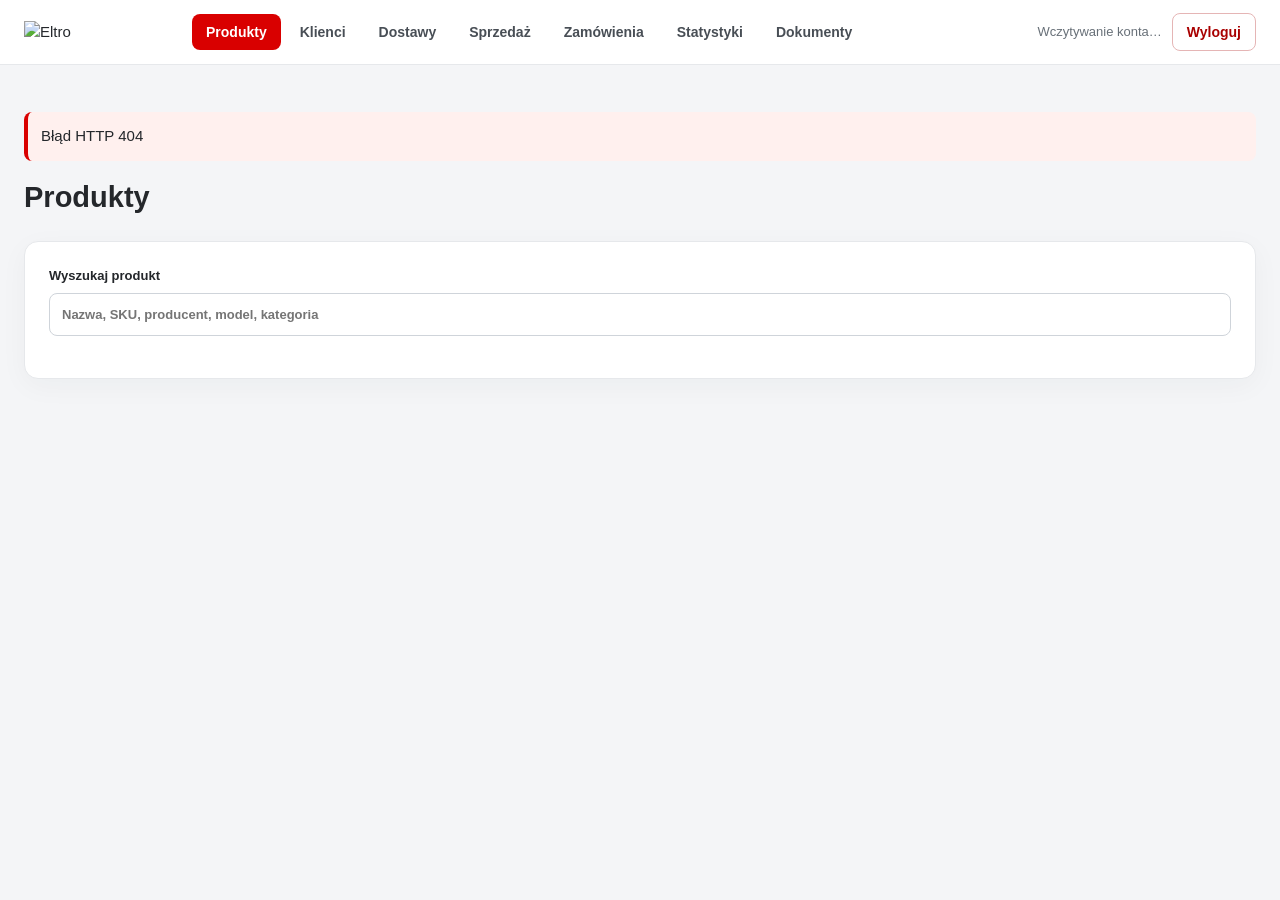
==== commit 456aa871: "Add demo watermark across pages and improve login error handling" ====
--- a/src/main/resources/static/index.html
+++ b/src/main/resources/static/index.html
@@ -87,6 +87,7 @@
             #print-sheet h1{font-size:23px}
         }
     </style>
+<script src="/eltro-demo.js" defer></script>
 </head>
 <body>
 <header>
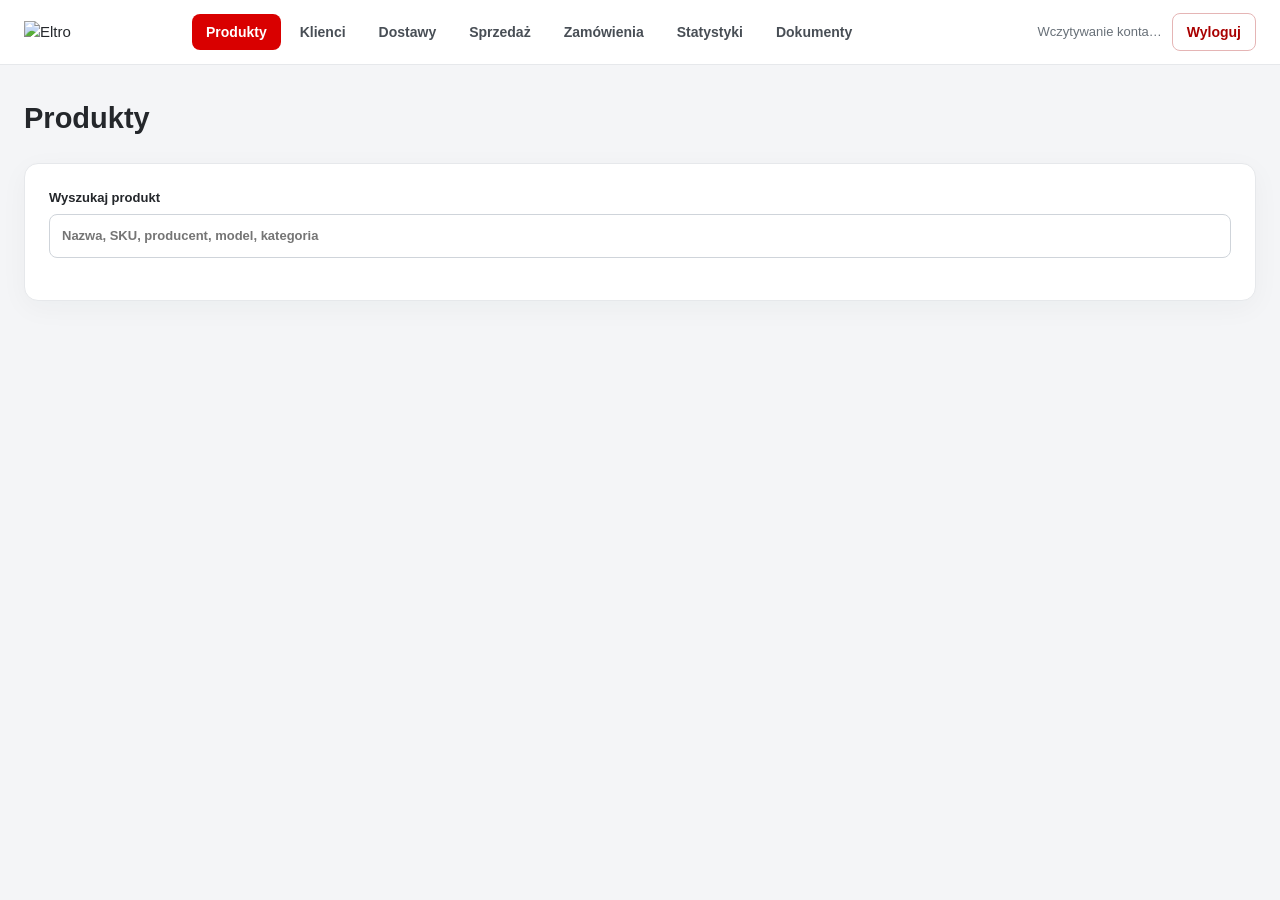
==== commit 635d8bd4: "Add configurable user permissions and access control tests" ====
--- a/src/main/resources/static/index.html
+++ b/src/main/resources/static/index.html
@@ -4,6 +4,7 @@
     <meta charset="UTF-8">
     <meta name="viewport" content="width=device-width,initial-scale=1">
     <title>Eltro — panel sklepu</title>
+    <script src="/eltro-demo.js" defer></script>
     <style>
         :root{--red:#d90000;--deep:#a90000;--ink:#24272b;--muted:#687078;--line:#e6e8eb;--bg:#f4f5f7}
         *{box-sizing:border-box}
@@ -29,11 +30,12 @@
         label{display:block;font-size:13px;font-weight:bold}
         input,select,textarea{display:block;width:100%;margin-top:7px;padding:11px 12px;border:1px solid #cfd4da;border-radius:8px;font:inherit;color:var(--ink);background:white}
         input:focus,select:focus,textarea:focus{outline:2px solid #d9000033;border-color:var(--red)}
+        input[readonly]{background:#f1f3f5;color:var(--muted)}
         textarea{min-height:80px}
         button{padding:10px 14px;border:1px solid var(--red);border-radius:8px;background:var(--red);color:white;font:600 14px Arial,sans-serif;cursor:pointer}
         button:hover{filter:brightness(.94)}
         button.secondary{background:white;color:var(--deep);border-color:#e5b5b5}
-        button:disabled{opacity:.55;cursor:wait}
+        button:disabled{opacity:.55;cursor:default}
         .actions{display:flex;gap:8px;flex-wrap:wrap;margin-top:18px}
         .table-wrap{overflow:auto;border:1px solid var(--line);border-radius:10px}
         table{width:100%;border-collapse:collapse}
@@ -87,7 +89,6 @@
             #print-sheet h1{font-size:23px}
         }
     </style>
-<script src="/eltro-demo.js" defer></script>
 </head>
 <body>
 <header>
@@ -128,7 +129,7 @@
     <section id="customers-view" hidden>
         <div class="toolbar">
             <h1>Klienci</h1>
-            <button id="new-customer">+ Dodaj klienta</button>
+            <button id="new-customer" hidden>+ Dodaj klienta</button>
         </div>
         <div id="customer-editor" hidden></div>
         <div class="card">
@@ -144,7 +145,7 @@
             <h1>Dostawy</h1>
             <button class="secondary" id="refresh-deliveries">Odśwież</button>
         </div>
-        <div id="delivery-editor"></div>
+        <div id="delivery-editor" hidden></div>
         <div id="delivery-correction" hidden></div>
         <div class="card">
             <h2>Historia dostaw</h2>
@@ -155,7 +156,7 @@
     <section id="sales-view" hidden>
         <div class="toolbar">
             <h1>Sprzedaż</h1>
-            <button id="new-sale">+ Nowa sprzedaż</button>
+            <button id="new-sale" hidden>+ Nowa sprzedaż</button>
         </div>
         <form id="sale-form" class="card" hidden>
             <h2 id="sale-title">Nowa sprzedaż</h2>
@@ -182,7 +183,7 @@
         <div class="toolbar">
             <h1>Zamówienia</h1>
             <div class="actions">
-                <button id="new-order">+ Dodaj do zamówienia</button>
+                <button id="new-order" hidden>+ Dodaj do zamówienia</button>
                 <button id="refresh-orders" class="secondary">Odśwież</button>
             </div>
         </div>
@@ -288,12 +289,14 @@
 <script>
     "use strict";
 
+    const document=window.document;
     const $=id=>document.getElementById(id);
     const state={
         user:null,products:[],customers:[],sales:[],deliveries:[],orders:[],
         markup:0,saleId:null,report:null,sequence:0,usersLoaded:false
     };
-    const admin=()=>state.user?.roles.includes("ADMIN")===true;
+    const admin=()=>state.user?.roles?.includes("ADMIN")===true;
+    const can=code=>admin()||state.user?.permissions?.includes(code)===true;
     const esc=value=>String(value??"")
         .replace(/&/g,"&amp;").replace(/</g,"&lt;").replace(/>/g,"&gt;")
         .replace(/"/g,"&quot;").replace(/'/g,"&#39;");
@@ -353,7 +356,7 @@
         if(!r.ok){
             if(r.status===403){
                 csrfPromise=null;
-                throw new Error("Brak uprawnień lub token CSRF wygasł. Odśwież stronę.");
+                throw new Error(body?.error||body?.message||"Brak uprawnień lub formularz wygasł. Odśwież stronę.");
             }
             throw new Error(body?.error||body?.message||"Błąd HTTP "+r.status);
         }
@@ -370,8 +373,8 @@
         };
     }
 
-    function requireAdmin(){
-        if(!admin())throw new Error("Ta operacja wymaga administratora.");
+    function requirePermission(code){
+        if(!can(code))throw new Error("Nie masz uprawnień do tej operacji.");
     }
 
     function action(label,run){return {label,run};}
@@ -495,6 +498,7 @@
         form.onsubmit=safe(async e=>{
             e.preventDefault();
             const b=form.querySelector('[type="submit"]');
+            if(b.disabled)return;
             b.disabled=true;
             try{
                 const data={};
@@ -528,7 +532,7 @@
     ];
 
     function editProduct(p=null){
-        requireAdmin();
+        requirePermission(p?"PRODUCT_EDIT":"PRODUCT_CREATE");
         const fields=p?productFields:[
             ...productFields,
             field("purchasePriceNet","Cena zakupu netto","number",'min="0" step="0.01" required'),
@@ -536,13 +540,13 @@
         ];
         editor("product-editor",p?"Edytuj produkt #"+p.id:"Nowy produkt",fields,
             p||{vatRate:23,minimumQuantity:0},data=>{
-                requireAdmin();
+                requirePermission(p?"PRODUCT_EDIT":"PRODUCT_CREATE");
                 return write(p?"/api/products/"+p.id+"/details":"/api/products",p?"PATCH":"POST",data);
             });
     }
 
     function editPrices(p){
-        requireAdmin();
+        requirePermission("PRODUCT_PRICE_EDIT");
         editor("product-editor","Ceny: "+p.name,[
             field("purchasePriceNet","Cena zakupu netto","number",'min="0" step="0.01" required'),
             field("salePriceNet","Cena sprzedaży netto","number",'min="0" step="0.01" required')
@@ -558,11 +562,10 @@
                 stock.textContent=p.quantity;
                 if(p.quantity<=p.minimumQuantity)stock.className="low";
 
-                const actions=admin()?[
-                    action("Edytuj",()=>editProduct(p)),
-                    action("Zmień ceny",()=>editPrices(p))
-                ]:[];
-                if(p.quantity<=p.minimumQuantity){
+                const actions=[];
+                if(can("PRODUCT_EDIT"))actions.push(action("Edytuj",()=>editProduct(p)));
+                if(can("PRODUCT_PRICE_EDIT"))actions.push(action("Zmień ceny",()=>editPrices(p)));
+                if(can("ORDER_MANAGE")&&p.quantity<=p.minimumQuantity){
                     actions.push(action("Zamów",()=>openOrder(null,p)));
                 }
                 return [productName(p),p.manufacturer||"—",stock,p.minimumQuantity,money(p.salePriceNet),actions];
@@ -589,10 +592,19 @@
     ];
 
     function editCustomer(c=null){
-        if(c)requireAdmin();
+        requirePermission(c?"CUSTOMER_EDIT":"CUSTOMER_CREATE");
         const form=editor("customer-editor",c?"Edytuj klienta #"+c.id:"Nowy klient",
             customerFields,c||{customerType:"PERSON",discountPercent:0},
-            data=>write(c?"/api/customers/"+c.id:"/api/customers",c?"PUT":"POST",data));
+            data=>{
+                requirePermission(c?"CUSTOMER_EDIT":"CUSTOMER_CREATE");
+                if(!can("CUSTOMER_DISCOUNT_EDIT"))data.discountPercent=c?.discountPercent??0;
+                return write(c?"/api/customers/"+c.id:"/api/customers",c?"PUT":"POST",data);
+            });
+
+        if(!can("CUSTOMER_DISCOUNT_EDIT")){
+            form.elements.discountPercent.readOnly=true;
+            form.elements.discountPercent.title="Zmiana rabatu wymaga osobnego uprawnienia.";
+        }
 
         function update(){
             const company=form.elements.customerType.value==="COMPANY";
@@ -609,7 +621,7 @@
     }
 
     function editDiscount(c){
-        requireAdmin();
+        requirePermission("CUSTOMER_DISCOUNT_EDIT");
         editor("customer-editor","Rabat: "+customerName(c),[
             field("discountPercent","Rabat (%)","number",'min="0" max="100" step="0.01" required')
         ],c,data=>write("/api/customers/"+c.id+"/discount","PATCH",data));
@@ -619,20 +631,18 @@
         const q=$("customer-search").value.toLocaleLowerCase("pl");
         const rows=state.customers.filter(c=>[customerName(c),c.firstName,c.lastName,c.nip,c.city]
             .join(" ").toLocaleLowerCase("pl").includes(q)).map(c=>{
-            const actions=admin()?[
-                action("Edytuj",()=>editCustomer(c)),
-                action("Zmień rabat",()=>editDiscount(c))
-            ]:[];
+            const actions=[];
+            if(can("CUSTOMER_EDIT"))actions.push(action("Edytuj",()=>editCustomer(c)));
+            if(can("CUSTOMER_DISCOUNT_EDIT"))actions.push(action("Zmień rabat",()=>editDiscount(c)));
             return [customerName(c),[c.firstName,c.lastName].filter(Boolean).join(" "),
                 c.city,c.nip,c.discountPercent+"%",actions];
         });
         table($("customer-table"),["Klient","Kontakt","Miasto","NIP","Rabat","Akcje"],rows);
     }
 
-    $("new-customer").onclick=()=>editCustomer();
+    $("new-customer").onclick=safe(()=>editCustomer());
     $("customer-search").oninput=renderCustomers;
 
-    // Wybór produktu w dostawie i zamówieniu.
     function picker(form,onSelected){
         const label=document.createElement("label");
         label.className="full";
@@ -681,8 +691,14 @@
     ];
 
     function newDelivery(){
+        if(!can("DELIVERY_CREATE")){
+            $("delivery-editor").hidden=true;
+            return;
+        }
+
         const form=editor("delivery-editor","Przyjęcie towaru",deliveryFields,
             {quantity:1,markupPercent:state.markup},async(data,f)=>{
+                requirePermission("DELIVERY_CREATE");
                 const id=Number(f.elements.productId.value);
                 if(!id)throw new Error("Wybierz produkt z wyników wyszukiwania.");
                 await write("/api/products/"+id+"/deliveries","POST",data);
@@ -715,13 +731,13 @@
     }
 
     function editDelivery(d){
-        requireAdmin();
+        requirePermission("DELIVERY_EDIT");
         const fields=deliveryFields.map(f=>["purchasePriceNet","markupPercent"].includes(f.name)?
             {...f,extra:f.extra.replace("required","")}:f);
 
         const form=editor("delivery-correction","Korekta dostawy #"+d.id+" — "+d.productName,
             fields,d,async data=>{
-                requireAdmin();
+                requirePermission("DELIVERY_EDIT");
                 if((data.purchasePriceNet===null)!==(data.markupPercent===null)){
                     throw new Error("Podaj cenę i narzut razem albo pozostaw oba puste.");
                 }
@@ -744,16 +760,15 @@
                 d.markupPercent==null?"—":d.markupPercent+"%",
                 d.salePriceNet==null?"—":money(d.salePriceNet),
                 dateTime(d.createdAt),d.createdByUsername,
-                admin()?[
-                    action("Edytuj",()=>editDelivery(d)),
+                [
+                    ...(can("DELIVERY_EDIT")?[action("Edytuj",()=>editDelivery(d))]:[]),
                     action("Historia zmian",()=>location.assign("/delivery-history.html?id="+d.id))
-                ]:[]
+                ]
             ]));
     }
 
     $("refresh-deliveries").onclick=safe(refresh);
 
-    // Sprzedaż — wyszukiwarka pokazująca stan magazynowy.
     function lineProduct(line){
         const id=Number(line.dataset.productId);
         return id?state.products.find(p=>p.id===id):null;
@@ -933,7 +948,7 @@
 
     async function openSale(id=null){
         if($("save-sale").disabled)return;
-        if(id)requireAdmin();
+        requirePermission(id?"SALE_EDIT":"SALE_CREATE");
         await refresh();
         const sale=id?await api("/api/sales/"+id):null;
 
@@ -965,7 +980,7 @@
         event.preventDefault();
         if($("save-sale").disabled)return;
         const saleId=state.saleId;
-        if(saleId)requireAdmin();
+        requirePermission(saleId?"SALE_EDIT":"SALE_CREATE");
 
         const items=[...$("sale-lines").children].map(line=>({
             productId:lineProduct(line)?.id,
@@ -1077,7 +1092,7 @@
                 action("Szczegóły",()=>showSale(sale.id)),
                 action("Faktura / dokumenty",()=>openDocuments(sale.id))
             ];
-            if(admin())actions.push(action("Edytuj",()=>openSale(sale.id)));
+            if(can("SALE_EDIT"))actions.push(action("Edytuj",()=>openSale(sale.id)));
             return [sale.id,dateTime(sale.soldAt),
                 customerName(state.customers.find(c=>c.id===sale.customerId)),
                 sale.createdByUsername,sale.remarks,actions];
@@ -1085,7 +1100,6 @@
         table($("sale-table"),["ID","Data","Klient","Pracownik","Uwagi","Akcje"],rows);
     }
 
-    // Zamówienia.
     async function loadOrders(){
         const [products,orders]=await Promise.all([
             api("/api/products"),api("/api/purchase-orders")
@@ -1138,7 +1152,9 @@
             recommended.map(product=>[
                 manufacturer(product.manufacturer),productName(product),
                 product.quantity,product.minimumQuantity,pending(product.id),
-                [action(pending(product.id)>0?"Zamów dodatkowo":"Zamów",()=>openOrder(null,product))]
+                can("ORDER_MANAGE")?[
+                    action(pending(product.id)>0?"Zamów dodatkowo":"Zamów",()=>openOrder(null,product))
+                ]:[]
             ]));
 
         const orders=filteredOrders();
@@ -1154,13 +1170,13 @@
                 badge.textContent=statuses[order.status]||order.status;
 
                 const actions=[action("Historia",()=>orderHistory(order))];
-                if(order.status==="TO_ORDER"){
+                if(can("ORDER_MANAGE")&&order.status==="TO_ORDER"){
                     actions.unshift(
                         action("Edytuj",()=>openOrder(order)),
                         action("Zamówiono",()=>orderStatus(order,"ordered"))
                     );
                 }
-                if(["TO_ORDER","ORDERED"].includes(order.status)&&order.receivedQuantity===0){
+                if(can("ORDER_MANAGE")&&["TO_ORDER","ORDERED"].includes(order.status)&&order.receivedQuantity===0){
                     actions.push(action("Anuluj",()=>orderStatus(order,"cancel")));
                 }
                 return [
@@ -1172,6 +1188,7 @@
     }
 
     async function openOrder(order=null,product=null){
+        requirePermission("ORDER_MANAGE");
         show("orders",false);
         await loadOrders();
 
@@ -1180,6 +1197,7 @@
                 field("quantity","Liczba sztuk","number",'min="1" max="2147483647" step="1" required'),
                 field("remarks","Uwagi","textarea",'maxlength="2000"')
             ],order||{quantity:1},async(data,f)=>{
+                requirePermission("ORDER_MANAGE");
                 const id=Number(f.elements.productId.value);
                 if(!id)throw new Error("Wybierz produkt z wyników wyszukiwania.");
                 await write(order?"/api/purchase-orders/"+order.id:"/api/purchase-orders",
@@ -1208,6 +1226,7 @@
     }
 
     async function orderStatus(order,operation){
+        requirePermission("ORDER_MANAGE");
         if(!confirm(operation==="ordered"?
             "Czy zamówienie zostało przekazane producentowi?":"Anulować to zamówienie?"))return;
 
@@ -1227,7 +1246,7 @@
         const names={
             CREATED:"Utworzono",UPDATED:"Zmieniono dane",ORDERED:"Zamówiono",
             CANCELLED:"Anulowano",DELIVERY_RECEIVED:"Przyjęto dostawę",
-            DELIVERY_CORRECTED:"Skorygowano dostawę"
+            DELIVERY_CORRECTED:"Skorygowano dostawę",RECEIVED:"Przyjęto dostawę"
         };
         table(box.querySelector("[data-table]"),
             ["Data","Operacja","Ilość zamówiona","Status","Pracownik","Uwagi"],
@@ -1246,7 +1265,6 @@
         $(id).oninput=renderOrders;
     }
 
-    // Statystyki i raporty.
     function polishToday(){
         const parts=new Intl.DateTimeFormat("en-CA",{
             timeZone:"Europe/Warsaw",year:"numeric",month:"2-digit",day:"2-digit"
@@ -1265,12 +1283,12 @@
     }
 
     function scopeQuery(){
-        return admin()&&$("report-user").value?
+        return can("REPORT_ALL")&&$("report-user").value?
             "userId="+encodeURIComponent($("report-user").value):"";
     }
 
     function scopeLabel(){
-        return admin()?(
+        return can("REPORT_ALL")?(
             $("report-user").value?$("report-user").selectedOptions[0].textContent:"Cały sklep"
         ):"Moja sprzedaż — "+state.user.username;
     }
@@ -1284,8 +1302,8 @@
 
     async function loadStats(){
         if(!state.usersLoaded){
-            $("report-user-label").hidden=!admin();
-            if(admin()){
+            $("report-user-label").hidden=!can("REPORT_ALL");
+            if(can("REPORT_ALL")){
                 const users=await api("/api/reports/sales/users");
                 $("report-user").innerHTML='<option value="">Cały sklep</option>'+
                     users.map(user=>'<option value="'+user.id+'">'+esc(user.username)+'</option>').join("");
@@ -1327,7 +1345,7 @@
 
         const sequence=state.sequence,scope=scopeLabel();
         const query=new URLSearchParams({from,to,grouping:$("report-group").value});
-        if(admin()&&$("report-user").value)query.set("userId",$("report-user").value);
+        if(can("REPORT_ALL")&&$("report-user").value)query.set("userId",$("report-user").value);
         const data=await api("/api/reports/sales?"+query);
         if(sequence!==state.sequence)return;
 
@@ -1340,7 +1358,7 @@
         table($("report-period-table"),["Okres","Transakcje","Sztuki","Netto","Brutto"],
             data.periods.map(period=>totalRow(period.period,period.totals)));
 
-        $("report-employees-card").hidden=!admin();
+        $("report-employees-card").hidden=!can("REPORT_ALL");
         table($("report-employee-table"),["Pracownik","Transakcje","Sztuki","Netto","Brutto"],
             data.employees.map(employee=>totalRow(employee.username||"Nieprzypisana (starsze dane)",employee.totals)));
 
@@ -1376,7 +1394,6 @@
         });
     });
 
-    // Wydruki.
     function printDocument(title,description,sections){
         const sheet=$("print-sheet");
         sheet.innerHTML='<img src="/eltro-logo.png" alt="Eltro"><h1>'+esc(title)+
@@ -1423,7 +1440,7 @@
             rows:data.periods.map(period=>totalRow(period.period,period.totals))
         }];
 
-        if(admin())sections.push({
+        if(can("REPORT_ALL"))sections.push({
             title:"Pracownicy",
             headers:["Pracownik","Transakcje","Sztuki","Netto","Brutto"],
             rows:data.employees.map(employee=>totalRow(employee.username||"Nieprzypisana",employee.totals))
@@ -1447,7 +1464,11 @@
         $("current-user").textContent=state.user.username+" · "+
             (admin()?"Administrator":"Sprzedawca");
         $("users-link").hidden=!admin();
-        $("new-product").hidden=!admin();
+        $("new-product").hidden=!can("PRODUCT_CREATE");
+        $("new-customer").hidden=!can("CUSTOMER_CREATE");
+        $("new-sale").hidden=!can("SALE_CREATE");
+        $("new-order").hidden=!can("ORDER_MANAGE");
+
         await refresh();
         newDelivery();
 
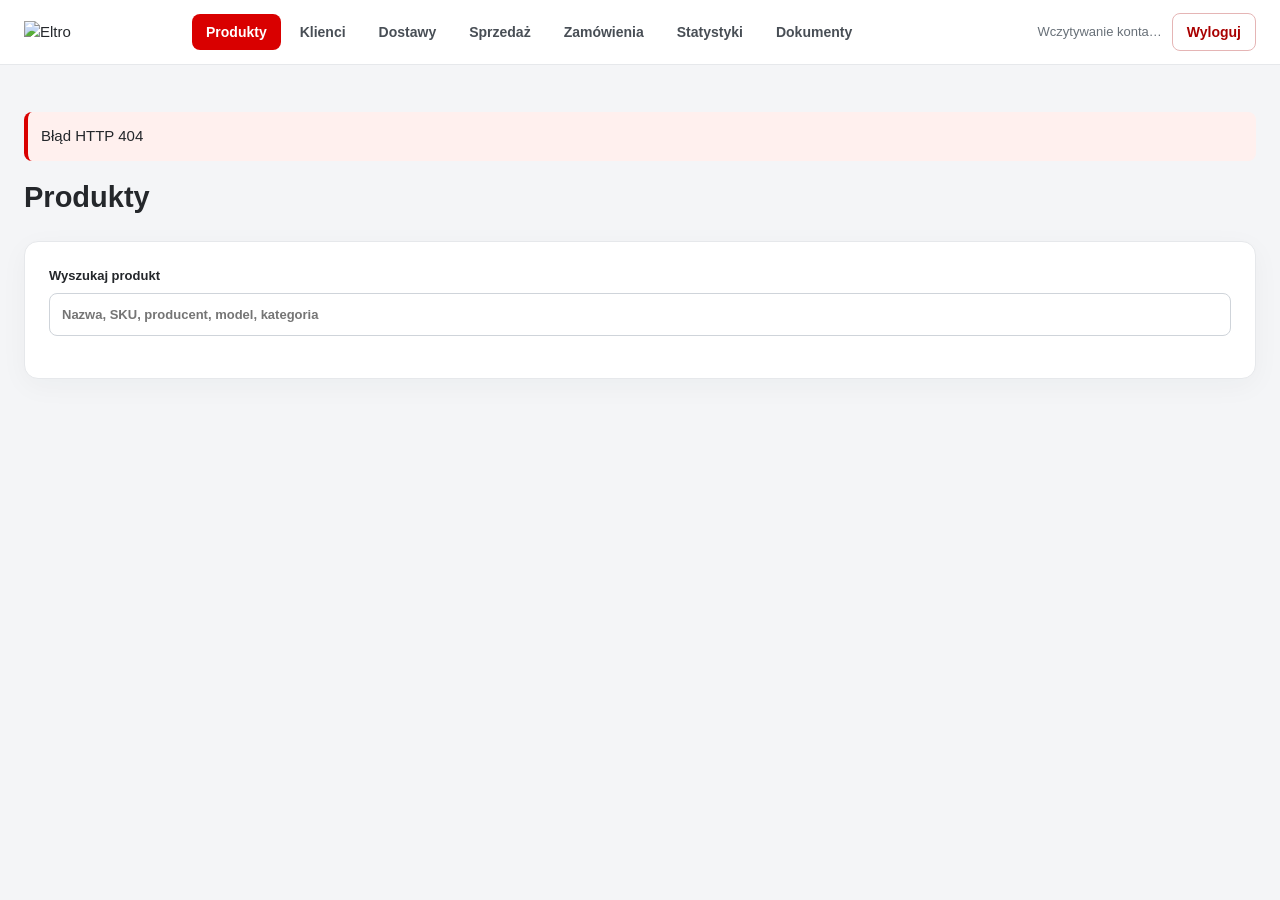
==== commit f94bbc9a: "Fix dashboard initialization by removing document redeclaration" ====
--- a/src/main/resources/static/index.html
+++ b/src/main/resources/static/index.html
@@ -289,7 +289,6 @@
 <script>
     "use strict";
 
-    const document=window.document;
     const $=id=>document.getElementById(id);
     const state={
         user:null,products:[],customers:[],sales:[],deliveries:[],orders:[],
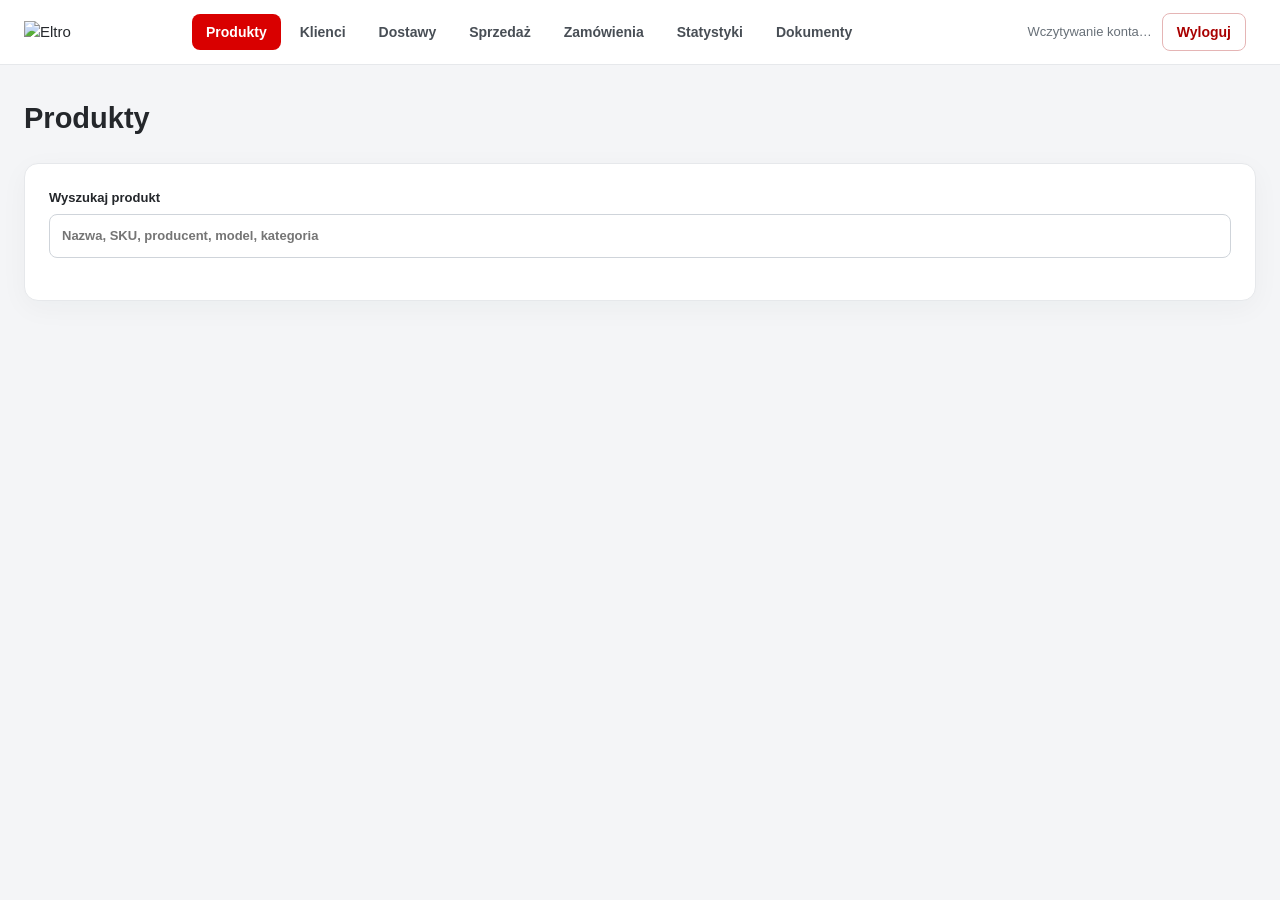
==== commit dfd97dc9: "Add Polish and English translations to login and shop dashboard" ====
--- a/src/main/resources/static/index.html
+++ b/src/main/resources/static/index.html
@@ -3,9 +3,9 @@
 <head>
     <meta charset="UTF-8">
     <meta name="viewport" content="width=device-width,initial-scale=1">
-    <title>Eltro — panel sklepu</title>
+    <title data-i18n="">Eltro — panel sklepu</title>
     <script src="/eltro-demo.js" defer></script>
-    <style>
+    <script src="/eltro-translations.js"></script><script src="/eltro-i18n.js"></script><style>
         :root{--red:#d90000;--deep:#a90000;--ink:#24272b;--muted:#687078;--line:#e6e8eb;--bg:#f4f5f7}
         *{box-sizing:border-box}
         [hidden]{display:none!important}
@@ -94,19 +94,19 @@
 <header>
     <img src="/eltro-logo.png" alt="Eltro">
     <nav>
-        <button data-view="products" class="active">Produkty</button>
-        <button data-view="customers">Klienci</button>
-        <button data-view="deliveries">Dostawy</button>
-        <button data-view="sales">Sprzedaż</button>
-        <button data-view="orders">Zamówienia</button>
-        <button data-view="stats">Statystyki</button>
-        <a href="/documents.html">Dokumenty</a>
+        <button data-view="products" class="active" data-i18n="">Produkty</button>
+        <button data-view="customers" data-i18n="">Klienci</button>
+        <button data-view="deliveries" data-i18n="">Dostawy</button>
+        <button data-view="sales" data-i18n="">Sprzedaż</button>
+        <button data-view="orders" data-i18n="">Zamówienia</button>
+        <button data-view="stats" data-i18n="">Statystyki</button>
+        <a href="/documents.html" data-i18n="">Dokumenty</a>
     </nav>
     <div class="account">
         <span id="current-user">Wczytywanie konta…</span>
-        <a id="users-link" href="/users.html" hidden>Użytkownicy</a>
-        <button id="logout" class="secondary">Wyloguj</button>
-    </div>
+        <a id="users-link" href="/users.html" hidden data-i18n="">Użytkownicy</a>
+        <button id="logout" class="secondary" data-i18n="">Wyloguj</button>
+    <div data-language-switch=""></div></div>
 </header>
 
 <main>
@@ -114,13 +114,13 @@
 
     <section id="products-view">
         <div class="toolbar">
-            <h1>Produkty</h1>
-            <button id="new-product" hidden>+ Dodaj produkt</button>
+            <h1 data-i18n="">Produkty</h1>
+            <button id="new-product" hidden data-i18n="">+ Dodaj produkt</button>
         </div>
         <div id="product-editor" hidden></div>
         <div class="card">
-            <label>Wyszukaj produkt
-                <input id="product-search" placeholder="Nazwa, SKU, producent, model, kategoria">
+            <label><span data-i18n="">Wyszukaj produkt
+                </span><input id="product-search" placeholder="Nazwa, SKU, producent, model, kategoria" data-i18n-placeholder="">
             </label>
             <div id="product-table" style="margin-top:18px"></div>
         </div>
@@ -128,13 +128,13 @@
 
     <section id="customers-view" hidden>
         <div class="toolbar">
-            <h1>Klienci</h1>
-            <button id="new-customer" hidden>+ Dodaj klienta</button>
+            <h1 data-i18n="">Klienci</h1>
+            <button id="new-customer" hidden data-i18n="">+ Dodaj klienta</button>
         </div>
         <div id="customer-editor" hidden></div>
         <div class="card">
-            <label>Wyszukaj klienta
-                <input id="customer-search" placeholder="Nazwa, nazwisko, NIP, miasto">
+            <label><span data-i18n="">Wyszukaj klienta
+                </span><input id="customer-search" placeholder="Nazwa, nazwisko, NIP, miasto" data-i18n-placeholder="">
             </label>
             <div id="customer-table" style="margin-top:18px"></div>
         </div>
@@ -142,81 +142,81 @@
 
     <section id="deliveries-view" hidden>
         <div class="toolbar">
-            <h1>Dostawy</h1>
-            <button class="secondary" id="refresh-deliveries">Odśwież</button>
+            <h1 data-i18n="">Dostawy</h1>
+            <button class="secondary" id="refresh-deliveries" data-i18n="">Odśwież</button>
         </div>
         <div id="delivery-editor" hidden></div>
         <div id="delivery-correction" hidden></div>
         <div class="card">
-            <h2>Historia dostaw</h2>
+            <h2 data-i18n="">Historia dostaw</h2>
             <div id="delivery-table"></div>
         </div>
     </section>
 
     <section id="sales-view" hidden>
         <div class="toolbar">
-            <h1>Sprzedaż</h1>
-            <button id="new-sale" hidden>+ Nowa sprzedaż</button>
+            <h1 data-i18n="">Sprzedaż</h1>
+            <button id="new-sale" hidden data-i18n="">+ Nowa sprzedaż</button>
         </div>
         <form id="sale-form" class="card" hidden>
             <h2 id="sale-title">Nowa sprzedaż</h2>
             <div class="grid">
-                <label>Klient<select id="sale-customer"></select></label>
-                <label>Uwagi<textarea id="sale-remarks"></textarea></label>
+                <label><span data-i18n="">Klient</span><select id="sale-customer"></select></label>
+                <label><span data-i18n="">Uwagi</span><textarea id="sale-remarks"></textarea></label>
             </div>
             <div id="sale-lines"></div>
-            <button type="button" id="add-line" class="secondary">+ Dodaj pozycję</button>
+            <button type="button" id="add-line" class="secondary" data-i18n="">+ Dodaj pozycję</button>
             <p id="sale-preview" class="notice"></p>
             <div class="actions">
                 <button type="submit" id="save-sale">Zapisz sprzedaż</button>
-                <button type="button" class="secondary" id="cancel-sale">Anuluj</button>
+                <button type="button" class="secondary" id="cancel-sale" data-i18n="">Anuluj</button>
             </div>
         </form>
         <div id="sale-details" class="card" hidden></div>
         <div class="card">
-            <h2>Ostatnie sprzedaże</h2>
+            <h2 data-i18n="">Ostatnie sprzedaże</h2>
             <div id="sale-table"></div>
         </div>
     </section>
 
     <section id="orders-view" hidden>
         <div class="toolbar">
-            <h1>Zamówienia</h1>
+            <h1 data-i18n="">Zamówienia</h1>
             <div class="actions">
-                <button id="new-order" hidden>+ Dodaj do zamówienia</button>
-                <button id="refresh-orders" class="secondary">Odśwież</button>
+                <button id="new-order" hidden data-i18n="">+ Dodaj do zamówienia</button>
+                <button id="refresh-orders" class="secondary" data-i18n="">Odśwież</button>
             </div>
         </div>
         <div id="order-editor" hidden></div>
         <div class="card">
             <div class="grid">
-                <label>Producent<select id="order-manufacturer"></select></label>
-                <label>Status
-                    <select id="order-status">
-                        <option value="ACTIVE">Aktywne zamówienia</option>
-                        <option value="ALL">Wszystkie</option>
-                        <option value="TO_ORDER">Do zamówienia</option>
-                        <option value="ORDERED">Zamówiono</option>
-                        <option value="PARTIALLY_RECEIVED">Częściowo przyjęto</option>
-                        <option value="RECEIVED">Przyjęto na stan</option>
-                        <option value="CANCELLED">Anulowano</option>
+                <label><span data-i18n="">Producent</span><select id="order-manufacturer"></select></label>
+                <label><span data-i18n="">Status
+                    </span><select id="order-status">
+                        <option value="ACTIVE" data-i18n="">Aktywne zamówienia</option>
+                        <option value="ALL" data-i18n="">Wszystkie</option>
+                        <option value="TO_ORDER" data-i18n="">Do zamówienia</option>
+                        <option value="ORDERED" data-i18n="">Zamówiono</option>
+                        <option value="PARTIALLY_RECEIVED" data-i18n="">Częściowo przyjęto</option>
+                        <option value="RECEIVED" data-i18n="">Przyjęto na stan</option>
+                        <option value="CANCELLED" data-i18n="">Anulowano</option>
                     </select>
                 </label>
             </div>
         </div>
         <div class="card" style="border-top:4px solid var(--red)">
-            <h2>Proponowane do zamówienia</h2>
-            <p class="muted">Produkty ze stanem równym lub niższym od minimalnego.</p>
-            <label>Wyszukaj w proponowanych<input id="recommendation-search"></label>
+            <h2 data-i18n="">Proponowane do zamówienia</h2>
+            <p class="muted" data-i18n="">Produkty ze stanem równym lub niższym od minimalnego.</p>
+            <label><span data-i18n="">Wyszukaj w proponowanych</span><input id="recommendation-search"></label>
             <p id="recommendation-summary" class="muted"></p>
             <div id="recommendation-table"></div>
         </div>
         <div class="card">
             <div class="toolbar">
-                <h2>Lista zamówień</h2>
-                <button id="print-orders" class="secondary">Drukuj listę</button>
+                <h2 data-i18n="">Lista zamówień</h2>
+                <button id="print-orders" class="secondary" data-i18n="">Drukuj listę</button>
             </div>
-            <label>Wyszukaj zamówienie<input id="order-search"></label>
+            <label><span data-i18n="">Wyszukaj zamówienie</span><input id="order-search"></label>
             <p id="order-summary" class="muted"></p>
             <div id="order-table"></div>
         </div>
@@ -225,46 +225,46 @@
 
     <section id="stats-view" hidden>
         <div class="toolbar">
-            <h1>Statystyki sprzedaży</h1>
-            <button id="refresh-stats" class="secondary">Odśwież</button>
+            <h1 data-i18n="">Statystyki sprzedaży</h1>
+            <button id="refresh-stats" class="secondary" data-i18n="">Odśwież</button>
         </div>
         <p id="stats-scope" class="muted"></p>
         <div class="stats-cards">
             <div class="card metric">
-                <h2>DZISIAJ</h2>
+                <h2 data-i18n="">DZISIAJ</h2>
                 <strong id="stats-today-gross">—</strong>
                 <div id="stats-today-details" class="muted"></div>
             </div>
             <div class="card metric">
-                <h2>W TYM MIESIĄCU</h2>
+                <h2 data-i18n="">W TYM MIESIĄCU</h2>
                 <strong id="stats-month-gross">—</strong>
                 <div id="stats-month-details" class="muted"></div>
             </div>
         </div>
         <form id="report-form" class="card">
-            <h2>Raport sprzedaży</h2>
+            <h2 data-i18n="">Raport sprzedaży</h2>
             <div class="filters">
-                <label>Od<input id="report-from" type="date" required></label>
-                <label>Do<input id="report-to" type="date" required></label>
-                <label>Grupowanie
-                    <select id="report-group">
-                        <option value="DAY">Dni</option>
-                        <option value="MONTH">Miesiące</option>
-                        <option value="YEAR">Lata</option>
+                <label><span data-i18n="">Od</span><input id="report-from" type="date" required></label>
+                <label><span data-i18n="">Do</span><input id="report-to" type="date" required></label>
+                <label><span data-i18n="">Grupowanie
+                    </span><select id="report-group">
+                        <option value="DAY" data-i18n="">Dni</option>
+                        <option value="MONTH" data-i18n="">Miesiące</option>
+                        <option value="YEAR" data-i18n="">Lata</option>
                     </select>
                 </label>
-                <label id="report-user-label" hidden>Pracownik
-                    <select id="report-user"><option value="">Cały sklep</option></select>
+                <label id="report-user-label" hidden><span data-i18n="">Pracownik
+                    </span><select id="report-user"><option value="" data-i18n="">Cały sklep</option></select>
                 </label>
             </div>
             <div class="actions">
-                <button type="submit">Pokaż raport</button>
-                <button type="button" class="secondary" data-period="today">Dzisiaj</button>
-                <button type="button" class="secondary" data-period="month">Ten miesiąc</button>
-                <button type="button" class="secondary" data-period="year">Ten rok</button>
-                <button type="button" class="secondary" id="print-report" disabled>Drukuj / zapisz PDF</button>
+                <button type="submit" data-i18n="">Pokaż raport</button>
+                <button type="button" class="secondary" data-period="today" data-i18n="">Dzisiaj</button>
+                <button type="button" class="secondary" data-period="month" data-i18n="">Ten miesiąc</button>
+                <button type="button" class="secondary" data-period="year" data-i18n="">Ten rok</button>
+                <button type="button" class="secondary" id="print-report" disabled data-i18n="">Drukuj / zapisz PDF</button>
             </div>
-            <p class="muted">Kwoty brutto po rabatach. Aktualny stan po korektach, według daty sprzedaży i pierwotnego autora.</p>
+            <p class="muted" data-i18n="">Kwoty brutto po rabatach. Aktualny stan po korektach, według daty sprzedaży i pierwotnego autora.</p>
         </form>
         <div id="report-results" hidden>
             <div class="card">
@@ -273,11 +273,11 @@
                 <div id="report-period-table"></div>
             </div>
             <div id="report-employees-card" class="card" hidden>
-                <h2>Wyniki pracowników</h2>
+                <h2 data-i18n="">Wyniki pracowników</h2>
                 <div id="report-employee-table"></div>
             </div>
             <div class="card">
-                <h2>Sprzedaże z wybranego okresu</h2>
+                <h2 data-i18n="">Sprzedaże z wybranego okresu</h2>
                 <div id="report-sale-table"></div>
             </div>
         </div>
@@ -285,6 +285,7 @@
 </main>
 
 <div id="print-sheet"></div>
+
 
 <script>
     "use strict";
@@ -299,16 +300,16 @@
     const esc=value=>String(value??"")
         .replace(/&/g,"&amp;").replace(/</g,"&lt;").replace(/>/g,"&gt;")
         .replace(/"/g,"&quot;").replace(/'/g,"&#39;");
-    const money=value=>Number(value??0).toLocaleString("pl-PL",{style:"currency",currency:"PLN"});
+    const money=value=>Number(value??0).toLocaleString(EltroI18n.getLanguage()==="en"?"en-GB":"pl-PL",{style:"currency",currency:"PLN"});
     const optional=value=>String(value??"").trim()||null;
     const num=value=>String(value??"").trim()===""?null:Number(String(value).replace(",","."));
-    const dateTime=value=>value?new Date(value).toLocaleString("pl-PL",{timeZone:"Europe/Warsaw"}):"—";
-    const customerName=c=>c?(c.customerType==="COMPANY"?c.companyName:[c.firstName,c.lastName].filter(Boolean).join(" ")):"Bez przypisanego klienta";
+    const dateTime=value=>value?new Date(value).toLocaleString(EltroI18n.getLanguage()==="en"?"en-GB":"pl-PL",{timeZone:"Europe/Warsaw"}):"—";
+    const customerName=c=>c?(c.customerType==="COMPANY"?c.companyName:[c.firstName,c.lastName].filter(Boolean).join(" ")):EltroI18n.t("Bez przypisanego klienta");
     const productName=p=>p.sku+" — "+p.name;
-    const manufacturer=value=>value?.trim()||"Bez producenta";
+    const manufacturer=value=>value?.trim()||EltroI18n.t("Bez producenta");
     const statuses={
-        TO_ORDER:"Do zamówienia",ORDERED:"Zamówiono",
-        PARTIALLY_RECEIVED:"Częściowo przyjęto",RECEIVED:"Przyjęto na stan",CANCELLED:"Anulowano"
+        TO_ORDER:EltroI18n.t("Do zamówienia"),ORDERED:EltroI18n.t("Zamówiono"),
+        PARTIALLY_RECEIVED:EltroI18n.t("Częściowo przyjęto"),RECEIVED:EltroI18n.t("Przyjęto na stan"),CANCELLED:EltroI18n.t("Anulowano")
     };
     const active=o=>["TO_ORDER","ORDERED","PARTIALLY_RECEIVED"].includes(o.status);
     const pending=id=>state.orders.filter(o=>o.productId===id&&active(o))
@@ -325,7 +326,7 @@
     function session(r){
         if(r.status===401||(r.redirected&&new URL(r.url).pathname==="/login")){
             location.assign("/login");
-            throw new Error("Sesja wygasła. Zaloguj się ponownie.");
+            throw new Error(EltroI18n.t("Sesja wygasła. Zaloguj się ponownie."));
         }
     }
 
@@ -333,9 +334,9 @@
         if(!csrfPromise)csrfPromise=fetch("/api/csrf",{credentials:"same-origin",cache:"no-store"})
             .then(async r=>{
                 session(r);
-                if(!r.ok)throw new Error("Nie udało się pobrać tokenu CSRF.");
+                if(!r.ok)throw new Error(EltroI18n.t("Nie udało się pobrać tokenu CSRF."));
                 const token=await r.json();
-                if(!token.headerName||!token.token)throw new Error("Nieprawidłowy token CSRF.");
+                if(!token.headerName||!token.token)throw new Error(EltroI18n.t("Nieprawidłowy token CSRF."));
                 return token;
             }).catch(e=>{csrfPromise=null;throw e;});
         return csrfPromise;
@@ -355,9 +356,9 @@
         if(!r.ok){
             if(r.status===403){
                 csrfPromise=null;
-                throw new Error(body?.error||body?.message||"Brak uprawnień lub formularz wygasł. Odśwież stronę.");
+                throw new Error(body?.error||body?.message||EltroI18n.t("Brak uprawnień lub formularz wygasł. Odśwież stronę."));
             }
-            throw new Error(body?.error||body?.message||"Błąd HTTP "+r.status);
+            throw new Error(body?.error||body?.message||EltroI18n.t("Błąd HTTP ")+r.status);
         }
         return body;
     }
@@ -373,7 +374,7 @@
     }
 
     function requirePermission(code){
-        if(!can(code))throw new Error("Nie masz uprawnień do tej operacji.");
+        if(!can(code))throw new Error(EltroI18n.t("Nie masz uprawnień do tej operacji."));
     }
 
     function action(label,run){return {label,run};}
@@ -425,7 +426,7 @@
         if(!rows.length){
             const row=document.createElement("tr"),td=document.createElement("td");
             td.colSpan=headers.length;
-            td.textContent="Brak danych dla wybranych warunków.";
+            td.textContent=EltroI18n.t("Brak danych dla wybranych warunków.");
             row.append(td);
             body.append(row);
         }
@@ -482,14 +483,14 @@
             if(f.type==="textarea"){
                 control='<textarea name="'+f.name+'" '+f.extra+'>'+value+'</textarea>';
             }else if(f.type==="customerType"){
-                control='<select name="customerType"><option value="PERSON">Osoba prywatna</option><option value="COMPANY">Firma</option></select>';
+                control=EltroI18n.fragment("<select name=\"customerType\"><option value=\"PERSON\">Osoba prywatna</option><option value=\"COMPANY\">Firma</option></select>");
             }else{
                 control='<input name="'+f.name+'" type="'+f.type+'" value="'+value+'" '+f.extra+'>';
             }
             return '<label class="'+(f.type==="textarea"?"full":"")+'" data-field="'+f.name+'">'+esc(f.label)+control+'</label>';
         }).join("");
 
-        box.innerHTML='<form class="card"><h2>'+esc(title)+'</h2><div class="grid">'+controls+'</div><div class="actions"><button type="submit">Zapisz</button><button type="button" class="secondary" data-cancel>Anuluj</button></div></form>';
+        box.innerHTML='<form class="card"><h2>'+esc(title)+'</h2><div class="grid">'+controls+EltroI18n.fragment("</div><div class=\"actions\"><button type=\"submit\">Zapisz</button><button type=\"button\" class=\"secondary\" data-cancel>Anuluj</button></div></form>");
         const form=box.querySelector("form");
         if(form.elements.customerType)form.elements.customerType.value=values.customerType||"PERSON";
         form.querySelector("[data-cancel]").onclick=()=>{box.hidden=true;};
@@ -507,9 +508,10 @@
                 }
                 await onSave(data,form);
                 box.hidden=true;
+                languageDraftDirty=false;
                 await refresh();
                 if(target==="delivery-editor")newDelivery();
-                message("Zapisano zmiany.");
+                message(EltroI18n.t("Zapisano zmiany."));
             }finally{b.disabled=false;}
         });
 
@@ -519,25 +521,25 @@
 
     const productFields=[
         field("sku","SKU","text","required"),
-        field("name","Nazwa","text","required"),
-        field("manufacturerPartNumber","Kod producenta"),
+        field("name",EltroI18n.t("Nazwa"),"text","required"),
+        field("manufacturerPartNumber",EltroI18n.t("Kod producenta")),
         field("ean","EAN"),
-        field("manufacturer","Producent"),
-        field("model","Model"),
-        field("category","Kategoria"),
+        field("manufacturer",EltroI18n.t("Producent")),
+        field("model",EltroI18n.t("Model")),
+        field("category",EltroI18n.t("Kategoria")),
         field("vatRate","VAT (%)","number",'min="0" max="100" step="0.01" required'),
-        field("minimumQuantity","Stan minimalny","number",'min="0" step="1" required'),
-        field("remarks","Uwagi","textarea")
+        field("minimumQuantity",EltroI18n.t("Stan minimalny"),"number",'min="0" step="1" required'),
+        field("remarks",EltroI18n.t("Uwagi"),"textarea")
     ];
 
     function editProduct(p=null){
         requirePermission(p?"PRODUCT_EDIT":"PRODUCT_CREATE");
         const fields=p?productFields:[
             ...productFields,
-            field("purchasePriceNet","Cena zakupu netto","number",'min="0" step="0.01" required'),
-            field("salePriceNet","Cena sprzedaży netto — puste = domyślny narzut","number",'min="0" step="0.01"')
+            field("purchasePriceNet",EltroI18n.t("Cena zakupu netto"),"number",'min="0" step="0.01" required'),
+            field("salePriceNet",EltroI18n.t("Cena sprzedaży netto — puste = domyślny narzut"),"number",'min="0" step="0.01"')
         ];
-        editor("product-editor",p?"Edytuj produkt #"+p.id:"Nowy produkt",fields,
+        editor("product-editor",p?EltroI18n.t("Edytuj produkt #")+p.id:EltroI18n.t("Nowy produkt"),fields,
             p||{vatRate:23,minimumQuantity:0},data=>{
                 requirePermission(p?"PRODUCT_EDIT":"PRODUCT_CREATE");
                 return write(p?"/api/products/"+p.id+"/details":"/api/products",p?"PATCH":"POST",data);
@@ -546,15 +548,15 @@
 
     function editPrices(p){
         requirePermission("PRODUCT_PRICE_EDIT");
-        editor("product-editor","Ceny: "+p.name,[
-            field("purchasePriceNet","Cena zakupu netto","number",'min="0" step="0.01" required'),
-            field("salePriceNet","Cena sprzedaży netto","number",'min="0" step="0.01" required')
+        editor("product-editor",EltroI18n.t("Ceny: ")+p.name,[
+            field("purchasePriceNet",EltroI18n.t("Cena zakupu netto"),"number",'min="0" step="0.01" required'),
+            field("salePriceNet",EltroI18n.t("Cena sprzedaży netto"),"number",'min="0" step="0.01" required')
         ],p,data=>write("/api/products/"+p.id+"/prices","PATCH",data));
     }
 
     function renderProducts(){
         const q=$("product-search").value.toLocaleLowerCase("pl");
-        table($("product-table"),["Produkt / SKU","Producent","Stan","Minimum","Cena netto","Akcje"],
+        table($("product-table"),[EltroI18n.t("Produkt / SKU"),EltroI18n.t("Producent"),EltroI18n.t("Stan"),EltroI18n.t("Minimum"),EltroI18n.t("Cena netto"),EltroI18n.t("Akcje")],
             state.products.filter(p=>[p.name,p.sku,p.manufacturer,p.model,p.category]
                 .join(" ").toLocaleLowerCase("pl").includes(q)).map(p=>{
                 const stock=document.createElement("span");
@@ -562,10 +564,10 @@
                 if(p.quantity<=p.minimumQuantity)stock.className="low";
 
                 const actions=[];
-                if(can("PRODUCT_EDIT"))actions.push(action("Edytuj",()=>editProduct(p)));
-                if(can("PRODUCT_PRICE_EDIT"))actions.push(action("Zmień ceny",()=>editPrices(p)));
+                if(can("PRODUCT_EDIT"))actions.push(action(EltroI18n.t("Edytuj"),()=>editProduct(p)));
+                if(can("PRODUCT_PRICE_EDIT"))actions.push(action(EltroI18n.t("Zmień ceny"),()=>editPrices(p)));
                 if(can("ORDER_MANAGE")&&p.quantity<=p.minimumQuantity){
-                    actions.push(action("Zamów",()=>openOrder(null,p)));
+                    actions.push(action(EltroI18n.t("Zamów"),()=>openOrder(null,p)));
                 }
                 return [productName(p),p.manufacturer||"—",stock,p.minimumQuantity,money(p.salePriceNet),actions];
             }));
@@ -575,24 +577,24 @@
     $("product-search").oninput=renderProducts;
 
     const customerFields=[
-        field("customerType","Typ klienta","customerType"),
-        field("firstName","Imię / osoba kontaktowa"),
-        field("lastName","Nazwisko / osoba kontaktowa"),
-        field("companyName","Nazwa firmy"),
+        field("customerType",EltroI18n.t("Typ klienta"),"customerType"),
+        field("firstName",EltroI18n.t("Imię / osoba kontaktowa")),
+        field("lastName",EltroI18n.t("Nazwisko / osoba kontaktowa")),
+        field("companyName",EltroI18n.t("Nazwa firmy")),
         field("nip","NIP"),
         field("regon","REGON"),
-        field("street","Ulica i numer"),
-        field("postalCode","Kod pocztowy"),
-        field("city","Miasto"),
-        field("phone","Telefon"),
+        field("street",EltroI18n.t("Ulica i numer")),
+        field("postalCode",EltroI18n.t("Kod pocztowy")),
+        field("city",EltroI18n.t("Miasto")),
+        field("phone",EltroI18n.t("Telefon")),
         field("email","E-mail","email"),
-        field("discountPercent","Rabat (%)","number",'min="0" max="100" step="0.01" required'),
-        field("remarks","Uwagi","textarea")
+        field("discountPercent",EltroI18n.t("Rabat (%)"),"number",'min="0" max="100" step="0.01" required'),
+        field("remarks",EltroI18n.t("Uwagi"),"textarea")
     ];
 
     function editCustomer(c=null){
         requirePermission(c?"CUSTOMER_EDIT":"CUSTOMER_CREATE");
-        const form=editor("customer-editor",c?"Edytuj klienta #"+c.id:"Nowy klient",
+        const form=editor("customer-editor",c?EltroI18n.t("Edytuj klienta #")+c.id:EltroI18n.t("Nowy klient"),
             customerFields,c||{customerType:"PERSON",discountPercent:0},
             data=>{
                 requirePermission(c?"CUSTOMER_EDIT":"CUSTOMER_CREATE");
@@ -602,7 +604,7 @@
 
         if(!can("CUSTOMER_DISCOUNT_EDIT")){
             form.elements.discountPercent.readOnly=true;
-            form.elements.discountPercent.title="Zmiana rabatu wymaga osobnego uprawnienia.";
+            form.elements.discountPercent.title=EltroI18n.t("Zmiana rabatu wymaga osobnego uprawnienia.");
         }
 
         function update(){
@@ -621,8 +623,8 @@
 
     function editDiscount(c){
         requirePermission("CUSTOMER_DISCOUNT_EDIT");
-        editor("customer-editor","Rabat: "+customerName(c),[
-            field("discountPercent","Rabat (%)","number",'min="0" max="100" step="0.01" required')
+        editor("customer-editor",EltroI18n.t("Rabat: ")+customerName(c),[
+            field("discountPercent",EltroI18n.t("Rabat (%)"),"number",'min="0" max="100" step="0.01" required')
         ],c,data=>write("/api/customers/"+c.id+"/discount","PATCH",data));
     }
 
@@ -631,12 +633,12 @@
         const rows=state.customers.filter(c=>[customerName(c),c.firstName,c.lastName,c.nip,c.city]
             .join(" ").toLocaleLowerCase("pl").includes(q)).map(c=>{
             const actions=[];
-            if(can("CUSTOMER_EDIT"))actions.push(action("Edytuj",()=>editCustomer(c)));
-            if(can("CUSTOMER_DISCOUNT_EDIT"))actions.push(action("Zmień rabat",()=>editDiscount(c)));
+            if(can("CUSTOMER_EDIT"))actions.push(action(EltroI18n.t("Edytuj"),()=>editCustomer(c)));
+            if(can("CUSTOMER_DISCOUNT_EDIT"))actions.push(action(EltroI18n.t("Zmień rabat"),()=>editDiscount(c)));
             return [customerName(c),[c.firstName,c.lastName].filter(Boolean).join(" "),
                 c.city,c.nip,c.discountPercent+"%",actions];
         });
-        table($("customer-table"),["Klient","Kontakt","Miasto","NIP","Rabat","Akcje"],rows);
+        table($("customer-table"),[EltroI18n.t("Klient"),EltroI18n.t("Kontakt"),EltroI18n.t("Miasto"),"NIP",EltroI18n.t("Rabat"),EltroI18n.t("Akcje")],rows);
     }
 
     $("new-customer").onclick=safe(()=>editCustomer());
@@ -645,7 +647,7 @@
     function picker(form,onSelected){
         const label=document.createElement("label");
         label.className="full";
-        label.innerHTML='Wyszukaj produkt<input type="search" placeholder="Nazwa, SKU, producent lub model" autocomplete="off"><input type="hidden" name="productId"><div class="results" hidden></div>';
+        label.innerHTML=EltroI18n.fragment("Wyszukaj produkt<input type=\"search\" placeholder=\"Nazwa, SKU, producent lub model\" autocomplete=\"off\"><input type=\"hidden\" name=\"productId\"><div class=\"results\" hidden></div>");
         form.querySelector(".grid").prepend(label);
 
         const input=label.querySelector('[type="search"]');
@@ -673,20 +675,20 @@
             for(const p of matches){
                 const b=document.createElement("button");
                 b.type="button";
-                b.textContent=productName(p)+" · stan "+p.quantity+" szt.";
+                b.textContent=productName(p)+EltroI18n.t(" · stan ")+p.quantity+EltroI18n.t(" szt.");
                 b.onclick=()=>select(p);
                 results.append(b);
             }
-            if(!matches.length)results.textContent="Nie znaleziono produktu.";
+            if(!matches.length)results.textContent=EltroI18n.t("Nie znaleziono produktu.");
         };
         return {select,input,id};
     }
 
     const deliveryFields=[
-        field("quantity","Liczba sztuk","number",'min="1" step="1" required'),
-        field("purchasePriceNet","Cena zakupu netto / szt.","number",'min="0" step="0.01" required'),
-        field("markupPercent","Narzut (%)","number",'min="0" max="1000" step="0.01" required'),
-        field("remarks","Uwagi","textarea")
+        field("quantity",EltroI18n.t("Liczba sztuk"),"number",'min="1" step="1" required'),
+        field("purchasePriceNet",EltroI18n.t("Cena zakupu netto / szt."),"number",'min="0" step="0.01" required'),
+        field("markupPercent",EltroI18n.t("Narzut (%)"),"number",'min="0" max="1000" step="0.01" required'),
+        field("remarks",EltroI18n.t("Uwagi"),"textarea")
     ];
 
     function newDelivery(){
@@ -695,11 +697,11 @@
             return;
         }
 
-        const form=editor("delivery-editor","Przyjęcie towaru",deliveryFields,
+        const form=editor("delivery-editor",EltroI18n.t("Przyjęcie towaru"),deliveryFields,
             {quantity:1,markupPercent:state.markup},async(data,f)=>{
                 requirePermission("DELIVERY_CREATE");
                 const id=Number(f.elements.productId.value);
-                if(!id)throw new Error("Wybierz produkt z wyników wyszukiwania.");
+                if(!id)throw new Error(EltroI18n.t("Wybierz produkt z wyników wyszukiwania."));
                 await write("/api/products/"+id+"/deliveries","POST",data);
             });
 
@@ -710,10 +712,10 @@
 
         function update(){
             preview.textContent=product?
-                "Obecny stan: "+product.quantity+" szt. · Cena sprzedaży po dostawie: "+
+                EltroI18n.t("Obecny stan: ")+product.quantity+EltroI18n.t(" szt. · Cena sprzedaży po dostawie: ")+
                 money(Number(form.elements.purchasePriceNet.value)*(1+Number(form.elements.markupPercent.value)/100))+
-                " netto · Stan po dostawie: "+(product.quantity+Number(form.elements.quantity.value||0))+" szt.":
-                "Wybierz produkt, aby zobaczyć obecny stan.";
+                EltroI18n.t(" netto · Stan po dostawie: ")+(product.quantity+Number(form.elements.quantity.value||0))+EltroI18n.t(" szt."):
+                EltroI18n.t("Wybierz produkt, aby zobaczyć obecny stan.");
         }
 
         picker(form,p=>{
@@ -734,11 +736,11 @@
         const fields=deliveryFields.map(f=>["purchasePriceNet","markupPercent"].includes(f.name)?
             {...f,extra:f.extra.replace("required","")}:f);
 
-        const form=editor("delivery-correction","Korekta dostawy #"+d.id+" — "+d.productName,
+        const form=editor("delivery-correction",EltroI18n.t("Korekta dostawy #")+d.id+" — "+d.productName,
             fields,d,async data=>{
                 requirePermission("DELIVERY_EDIT");
                 if((data.purchasePriceNet===null)!==(data.markupPercent===null)){
-                    throw new Error("Podaj cenę i narzut razem albo pozostaw oba puste.");
+                    throw new Error(EltroI18n.t("Podaj cenę i narzut razem albo pozostaw oba puste."));
                 }
                 await write("/api/deliveries/"+d.id,"PUT",data);
             });
@@ -746,13 +748,13 @@
         const p=state.products.find(p=>p.id===d.productId);
         const notice=document.createElement("p");
         notice.className="notice";
-        notice.textContent="Obecny stan produktu: "+(p?.quantity??"—")+" szt.";
+        notice.textContent=EltroI18n.t("Obecny stan produktu: ")+(p?.quantity??"—")+EltroI18n.t(" szt.");
         form.querySelector("h2").after(notice);
     }
 
     function renderDeliveries(){
         table($("delivery-table"),
-            ["ID","Produkt","Sztuki","Zakup netto","Narzut","Sprzedaż netto","Data","Pracownik","Akcje"],
+            ["ID",EltroI18n.t("Produkt"),EltroI18n.t("Sztuki"),EltroI18n.t("Zakup netto"),EltroI18n.t("Narzut"),EltroI18n.t("Sprzedaż netto"),EltroI18n.t("Data"),EltroI18n.t("Pracownik"),EltroI18n.t("Akcje")],
             state.deliveries.map(d=>[
                 d.id,d.productName+" ("+d.sku+")",d.quantity,
                 d.purchasePriceNet==null?"—":money(d.purchasePriceNet),
@@ -760,8 +762,8 @@
                 d.salePriceNet==null?"—":money(d.salePriceNet),
                 dateTime(d.createdAt),d.createdByUsername,
                 [
-                    ...(can("DELIVERY_EDIT")?[action("Edytuj",()=>editDelivery(d))]:[]),
-                    action("Historia zmian",()=>location.assign("/delivery-history.html?id="+d.id))
+                    ...(can("DELIVERY_EDIT")?[action(EltroI18n.t("Edytuj"),()=>editDelivery(d))]:[]),
+                    action(EltroI18n.t("Historia zmian"),()=>location.assign("/delivery-history.html?id="+d.id))
                 ]
             ]));
     }
@@ -780,17 +782,17 @@
         stock.className="line-stock";
 
         if(!product){
-            stock.textContent="Wybierz produkt";
+            stock.textContent=EltroI18n.t("Wybierz produkt");
             return;
         }
         const requested=Number(line.querySelector(".line-quantity").value||0);
         if(product.quantity===0){
-            stock.textContent="Brak na stanie";
+            stock.textContent=EltroI18n.t("Brak na stanie");
             stock.classList.add("low");
         }else{
-            stock.textContent="Dostępne: "+product.quantity+" szt.";
+            stock.textContent=EltroI18n.t("Dostępne: ")+product.quantity+EltroI18n.t(" szt.");
             if(requested>product.quantity){
-                stock.textContent+=" · ilość przekracza stan";
+                stock.textContent+=EltroI18n.t(" · ilość przekracza stan");
                 stock.classList.add("low");
             }
         }
@@ -801,12 +803,12 @@
         line.className="sale-line";
         line.innerHTML=
             '<div class="sale-product-picker">'+
-            '<label>Produkt<input class="line-product" type="search" autocomplete="off" required placeholder="Nazwa, SKU, producent lub model"></label>'+
+            EltroI18n.fragment("<label>Produkt<input class=\"line-product\" type=\"search\" autocomplete=\"off\" required placeholder=\"Nazwa, SKU, producent lub model\"></label>")+
             '<div class="results line-results" hidden></div></div>'+
-            '<label>Sztuki<input class="line-quantity" type="number" min="1" step="1" value="1" required><span class="line-stock">Wybierz produkt</span></label>'+
-            '<label>Cena netto<input class="line-price" type="number" min="0" step="0.01" placeholder="Z cennika"></label>'+
-            '<label>Rabat %<input class="line-discount" type="number" min="0" max="100" step="0.01" placeholder="Klienta"></label>'+
-            '<button type="button" class="secondary line-remove">Usuń</button>';
+            EltroI18n.fragment("<label>Sztuki<input class=\"line-quantity\" type=\"number\" min=\"1\" step=\"1\" value=\"1\" required><span class=\"line-stock\">Wybierz produkt</span></label>")+
+            EltroI18n.fragment("<label>Cena netto<input class=\"line-price\" type=\"number\" min=\"0\" step=\"0.01\" placeholder=\"Z cennika\"></label>")+
+            EltroI18n.fragment("<label>Rabat %<input class=\"line-discount\" type=\"number\" min=\"0\" max=\"100\" step=\"0.01\" placeholder=\"Klienta\"></label>")+
+            EltroI18n.fragment("<button type=\"button\" class=\"secondary line-remove\">Usuń</button>");
 
         const input=line.querySelector(".line-product");
         const results=line.querySelector(".line-results");
@@ -840,8 +842,8 @@
                 title.textContent=productName(product);
                 const details=document.createElement("span");
                 details.textContent=
-                    (product.quantity===0?"Brak na stanie":"Stan: "+product.quantity+" szt.")+
-                    " · "+money(product.salePriceNet)+" netto"+
+                    (product.quantity===0?EltroI18n.t("Brak na stanie"):EltroI18n.t("Stan: ")+product.quantity+EltroI18n.t(" szt."))+
+                    " · "+money(product.salePriceNet)+EltroI18n.t(" netto")+
                     (product.manufacturer?" · "+product.manufacturer:"");
                 if(product.quantity===0)details.className="unavailable";
                 button.append(title,details);
@@ -853,7 +855,7 @@
                 const text=document.createElement("p");
                 text.className="muted";
                 text.style.padding="10px";
-                text.textContent="Nie znaleziono produktu.";
+                text.textContent=EltroI18n.t("Nie znaleziono produktu.");
                 results.append(text);
             }
             results.hidden=false;
@@ -861,7 +863,7 @@
 
         input.oninput=()=>{
             delete line.dataset.productId;
-            line.querySelector(".line-price").placeholder="Z cennika";
+            line.querySelector(".line-price").placeholder=EltroI18n.t("Z cennika");
             updateLineStock(line);
             searchProducts();
         };
@@ -942,7 +944,7 @@
             net+=amount;
             gross+=Math.round(amount*(1+Number(product.vatRate)/100)*100)/100;
         }
-        $("sale-preview").textContent="Podgląd koszyka: "+money(net)+" netto / "+money(gross)+" brutto";
+        $("sale-preview").textContent=EltroI18n.t("Podgląd koszyka: ")+money(net)+EltroI18n.t(" netto / ")+money(gross)+EltroI18n.t(" brutto");
     }
 
     async function openSale(id=null){
@@ -952,9 +954,9 @@
         const sale=id?await api("/api/sales/"+id):null;
 
         state.saleId=id;
-        $("sale-title").textContent=id?"Korekta sprzedaży #"+id:"Nowa sprzedaż";
-        $("save-sale").textContent=id?"Zapisz korektę":"Zapisz sprzedaż";
-        $("sale-customer").innerHTML='<option value="">Bez przypisanego klienta</option>'+
+        $("sale-title").textContent=id?EltroI18n.t("Korekta sprzedaży #")+id:EltroI18n.t("Nowa sprzedaż");
+        $("save-sale").textContent=id?EltroI18n.t("Zapisz korektę"):EltroI18n.t("Zapisz sprzedaż");
+        $("sale-customer").innerHTML=EltroI18n.fragment("<option value=\"\">Bez przypisanego klienta</option>")+
             state.customers.map(c=>'<option value="'+c.id+'">'+esc(customerName(c))+'</option>').join("");
         $("sale-customer").value=sale?.customerId??"";
         $("sale-remarks").value=sale?.remarks??"";
@@ -991,7 +993,7 @@
         if(!items.length||items.some(item=>
             !item.productId||!Number.isInteger(item.quantity)||item.quantity<1
         )){
-            throw new Error("Wybierz produkt z wyników wyszukiwania i dodatnią liczbę sztuk w każdej pozycji.");
+            throw new Error(EltroI18n.t("Wybierz produkt z wyników wyszukiwania i dodatnią liczbę sztuk w każdej pozycji."));
         }
 
         let request={
@@ -1013,7 +1015,7 @@
             if(!saleId){
                 const availability=await write("/api/sales?preview=true","POST",request);
                 if(!availability.canSellAnything){
-                    message("Żaden produkt z koszyka nie jest dostępny. Sprzedaż nie została zapisana.",true);
+                    message(EltroI18n.t("Żaden produkt z koszyka nie jest dostępny. Sprzedaż nie została zapisana."),true);
                     return;
                 }
 
@@ -1022,20 +1024,20 @@
                         .filter(line=>line.missingQuantity>0)
                         .map(line=>
                             line.productName+" ("+line.sku+")"+
-                            "\nŻądano: "+line.requestedQuantity+" szt."+
-                            "\nDostępne dla tej pozycji: "+line.availableQuantity+" szt."+
-                            "\nBrakuje: "+line.missingQuantity+" szt."
+                            EltroI18n.t("\nŻądano: ")+line.requestedQuantity+EltroI18n.t(" szt.")+
+                            EltroI18n.t("\nDostępne dla tej pozycji: ")+line.availableQuantity+EltroI18n.t(" szt.")+
+                            EltroI18n.t("\nBrakuje: ")+line.missingQuantity+EltroI18n.t(" szt.")
                         ).join("\n\n");
 
                     const accepted=confirm(
-                        "Braki w koszyku:\n\n"+shortages+
-                        "\n\nSprzedać wyłącznie dostępne sztuki?"+
-                        "\nOK = sprzedaj dostępne sztuki."+
-                        "\nAnuluj = wróć do koszyka bez zapisywania sprzedaży."
+                        EltroI18n.t("Braki w koszyku:\n\n")+shortages+
+                        EltroI18n.t("\n\nSprzedać wyłącznie dostępne sztuki?")+
+                        EltroI18n.t("\nOK = sprzedaj dostępne sztuki.")+
+                        EltroI18n.t("\nAnuluj = wróć do koszyka bez zapisywania sprzedaży.")
                     );
 
                     if(!accepted){
-                        message("Nie zapisano sprzedaży. Możesz zmienić koszyk.");
+                        message(EltroI18n.t("Nie zapisano sprzedaży. Możesz zmienić koszyk."));
                         return;
                     }
                 }
@@ -1050,8 +1052,9 @@
 
             $("sale-form").hidden=true;
             state.saleId=null;
+            languageDraftDirty=false;
             await refresh();
-            message("Zapisano sprzedaż #"+result.id+".");
+            message(EltroI18n.t("Zapisano sprzedaż #")+result.id+".");
             await showSale(result.id);
         }finally{
             controls.forEach((control,index)=>{
@@ -1066,37 +1069,37 @@
         show("sales");
         const box=$("sale-details");
         box.hidden=false;
-        box.innerHTML='<div class="toolbar"><h2>Sprzedaż #'+sale.id+'</h2><div class="actions"><button type="button" data-documents>Faktura / dokumenty</button><button type="button" class="secondary" data-close>Zamknij</button></div></div><pre></pre>';
+        box.innerHTML=EltroI18n.fragment("<div class=\"toolbar\"><h2>Sprzedaż #")+sale.id+EltroI18n.fragment("</h2><div class=\"actions\"><button type=\"button\" data-documents>Faktura / dokumenty</button><button type=\"button\" class=\"secondary\" data-close>Zamknij</button></div></div><pre></pre>");
         box.querySelector("[data-close]").onclick=()=>{box.hidden=true;};
         box.querySelector("[data-documents]").onclick=()=>openDocuments(sale.id);
 
         box.querySelector("pre").textContent=
-            "Data: "+dateTime(sale.soldAt)+
-            "\nPracownik: "+(sale.createdByUsername||"Nieprzypisana")+
-            "\nKlient: "+customerName(state.customers.find(c=>c.id===sale.customerId))+"\n\n"+
+            EltroI18n.t("Data: ")+dateTime(sale.soldAt)+
+            EltroI18n.t("\nPracownik: ")+(sale.createdByUsername||EltroI18n.t("Nieprzypisana"))+
+            EltroI18n.t("\nKlient: ")+customerName(state.customers.find(c=>c.id===sale.customerId))+"\n\n"+
             sale.items.map(item=>
                 item.quantity+" × "+item.productName+" ("+item.sku+")"+
-                "\nCena: "+money(item.unitSalePriceNet)+", rabat: "+item.discountPercent+"%"+
-                "\nNetto: "+money(item.lineTotalNet)+", brutto: "+money(item.lineTotalGross)
+                EltroI18n.t("\nCena: ")+money(item.unitSalePriceNet)+EltroI18n.t(", rabat: ")+item.discountPercent+"%"+
+                EltroI18n.t("\nNetto: ")+money(item.lineTotalNet)+EltroI18n.t(", brutto: ")+money(item.lineTotalGross)
             ).join("\n\n")+
-            "\n\nRAZEM NETTO: "+money(sale.totalNet)+
-            "\nRAZEM BRUTTO: "+money(sale.totalGross)+
-            "\nUwagi: "+(sale.remarks||"—");
+            EltroI18n.t("\n\nRAZEM NETTO: ")+money(sale.totalNet)+
+            EltroI18n.t("\nRAZEM BRUTTO: ")+money(sale.totalGross)+
+            EltroI18n.t("\nUwagi: ")+(sale.remarks||"—");
         box.scrollIntoView({behavior:"smooth",block:"start"});
     }
 
     function renderSales(){
         const rows=state.sales.map(sale=>{
             const actions=[
-                action("Szczegóły",()=>showSale(sale.id)),
-                action("Faktura / dokumenty",()=>openDocuments(sale.id))
+                action(EltroI18n.t("Szczegóły"),()=>showSale(sale.id)),
+                action(EltroI18n.t("Faktura / dokumenty"),()=>openDocuments(sale.id))
             ];
-            if(can("SALE_EDIT"))actions.push(action("Edytuj",()=>openSale(sale.id)));
+            if(can("SALE_EDIT"))actions.push(action(EltroI18n.t("Edytuj"),()=>openSale(sale.id)));
             return [sale.id,dateTime(sale.soldAt),
                 customerName(state.customers.find(c=>c.id===sale.customerId)),
                 sale.createdByUsername,sale.remarks,actions];
         });
-        table($("sale-table"),["ID","Data","Klient","Pracownik","Uwagi","Akcje"],rows);
+        table($("sale-table"),["ID",EltroI18n.t("Data"),EltroI18n.t("Klient"),EltroI18n.t("Pracownik"),EltroI18n.t("Uwagi"),EltroI18n.t("Akcje")],rows);
     }
 
     async function loadOrders(){
@@ -1112,7 +1115,7 @@
             ...orders.map(o=>manufacturer(o.manufacturer))
         ])].sort((a,b)=>a.localeCompare(b,"pl"));
 
-        select.innerHTML='<option value="">Wszyscy producenci</option>'+
+        select.innerHTML=EltroI18n.fragment("<option value=\"\">Wszyscy producenci</option>")+
             values.map(value=>'<option value="'+esc(value)+'">'+esc(value)+'</option>').join("");
         if(values.includes(previous))select.value=previous;
         renderOrders();
@@ -1145,38 +1148,38 @@
                 .join(" ").toLocaleLowerCase("pl").includes(query)
         ).sort(orderSort);
 
-        $("recommendation-summary").textContent="Produktów wymagających uzupełnienia: "+recommended.length;
+        $("recommendation-summary").textContent=EltroI18n.t("Produktów wymagających uzupełnienia: ")+recommended.length;
         table($("recommendation-table"),
-            ["Producent","Produkt / SKU","Stan","Minimum","W zamówieniach","Akcje"],
+            [EltroI18n.t("Producent"),EltroI18n.t("Produkt / SKU"),EltroI18n.t("Stan"),EltroI18n.t("Minimum"),EltroI18n.t("W zamówieniach"),EltroI18n.t("Akcje")],
             recommended.map(product=>[
                 manufacturer(product.manufacturer),productName(product),
                 product.quantity,product.minimumQuantity,pending(product.id),
                 can("ORDER_MANAGE")?[
-                    action(pending(product.id)>0?"Zamów dodatkowo":"Zamów",()=>openOrder(null,product))
+                    action(pending(product.id)>0?EltroI18n.t("Zamów dodatkowo"):EltroI18n.t("Zamów"),()=>openOrder(null,product))
                 ]:[]
             ]));
 
         const orders=filteredOrders();
-        $("order-summary").textContent="Pozycji: "+orders.length+" · Do przyjęcia: "+
-            orders.filter(active).reduce((sum,order)=>sum+order.quantity-order.receivedQuantity,0)+" szt.";
+        $("order-summary").textContent=EltroI18n.t("Pozycji: ")+orders.length+EltroI18n.t(" · Do przyjęcia: ")+
+            orders.filter(active).reduce((sum,order)=>sum+order.quantity-order.receivedQuantity,0)+EltroI18n.t(" szt.");
         $("print-orders").disabled=!orders.length;
 
         table($("order-table"),
-            ["Producent","Produkt / SKU","Zamówiono / przyjęto","Stan","Status","Autor / data","Uwagi","Akcje"],
+            [EltroI18n.t("Producent"),EltroI18n.t("Produkt / SKU"),EltroI18n.t("Zamówiono / przyjęto"),EltroI18n.t("Stan"),EltroI18n.t("Status"),EltroI18n.t("Autor / data"),EltroI18n.t("Uwagi"),EltroI18n.t("Akcje")],
             orders.map(order=>{
                 const badge=document.createElement("span");
                 badge.className="badge "+order.status;
                 badge.textContent=statuses[order.status]||order.status;
 
-                const actions=[action("Historia",()=>orderHistory(order))];
+                const actions=[action(EltroI18n.t("Historia"),()=>orderHistory(order))];
                 if(can("ORDER_MANAGE")&&order.status==="TO_ORDER"){
                     actions.unshift(
-                        action("Edytuj",()=>openOrder(order)),
-                        action("Zamówiono",()=>orderStatus(order,"ordered"))
+                        action(EltroI18n.t("Edytuj"),()=>openOrder(order)),
+                        action(EltroI18n.t("Zamówiono"),()=>orderStatus(order,"ordered"))
                     );
                 }
                 if(can("ORDER_MANAGE")&&["TO_ORDER","ORDERED"].includes(order.status)&&order.receivedQuantity===0){
-                    actions.push(action("Anuluj",()=>orderStatus(order,"cancel")));
+                    actions.push(action(EltroI18n.t("Anuluj"),()=>orderStatus(order,"cancel")));
                 }
                 return [
                     manufacturer(order.manufacturer),order.productName+" / "+order.sku+" · #"+order.id,
@@ -1192,13 +1195,13 @@
         await loadOrders();
 
         const form=editor("order-editor",
-            order?"Edytuj zamówienie #"+order.id:"Dodaj produkt do zamówienia",[
-                field("quantity","Liczba sztuk","number",'min="1" max="2147483647" step="1" required'),
-                field("remarks","Uwagi","textarea",'maxlength="2000"')
+            order?EltroI18n.t("Edytuj zamówienie #")+order.id:EltroI18n.t("Dodaj produkt do zamówienia"),[
+                field("quantity",EltroI18n.t("Liczba sztuk"),"number",'min="1" max="2147483647" step="1" required'),
+                field("remarks",EltroI18n.t("Uwagi"),"textarea",'maxlength="2000"')
             ],order||{quantity:1},async(data,f)=>{
                 requirePermission("ORDER_MANAGE");
                 const id=Number(f.elements.productId.value);
-                if(!id)throw new Error("Wybierz produkt z wyników wyszukiwania.");
+                if(!id)throw new Error(EltroI18n.t("Wybierz produkt z wyników wyszukiwania."));
                 await write(order?"/api/purchase-orders/"+order.id:"/api/purchase-orders",
                     order?"PUT":"POST",{...data,productId:id});
                 await loadOrders();
@@ -1209,8 +1212,8 @@
         form.querySelector(".grid").after(info);
         const pick=picker(form,p=>{
             info.textContent=p?
-                "Stan: "+p.quantity+" szt. · Minimum: "+p.minimumQuantity+
-                " · W aktywnych zamówieniach: "+pending(p.id)+" szt.":"Wybierz produkt.";
+                EltroI18n.t("Stan: ")+p.quantity+EltroI18n.t(" szt. · Minimum: ")+p.minimumQuantity+
+                EltroI18n.t(" · W aktywnych zamówieniach: ")+pending(p.id)+EltroI18n.t(" szt."):EltroI18n.t("Wybierz produkt.");
         });
 
         if(order){
@@ -1227,28 +1230,28 @@
     async function orderStatus(order,operation){
         requirePermission("ORDER_MANAGE");
         if(!confirm(operation==="ordered"?
-            "Czy zamówienie zostało przekazane producentowi?":"Anulować to zamówienie?"))return;
+            EltroI18n.t("Czy zamówienie zostało przekazane producentowi?"):EltroI18n.t("Anulować to zamówienie?")))return;
 
         await write("/api/purchase-orders/"+order.id+"/"+operation,"PATCH");
         $("order-editor").hidden=true;
         await loadOrders();
-        message("Status zamówienia zapisany.");
+        message(EltroI18n.t("Status zamówienia zapisany."));
     }
 
     async function orderHistory(order){
         const events=await api("/api/purchase-orders/"+order.id+"/history");
         const box=$("order-history");
         box.hidden=false;
-        box.innerHTML='<div class="toolbar"><h2>Historia #'+order.id+' — '+esc(order.productName)+'</h2><button class="secondary">Zamknij</button></div><div data-table></div>';
+        box.innerHTML=EltroI18n.fragment("<div class=\"toolbar\"><h2>Historia #")+order.id+' — '+esc(order.productName)+EltroI18n.fragment("</h2><button class=\"secondary\">Zamknij</button></div><div data-table></div>");
         box.querySelector("button").onclick=()=>{box.hidden=true;};
 
         const names={
-            CREATED:"Utworzono",UPDATED:"Zmieniono dane",ORDERED:"Zamówiono",
-            CANCELLED:"Anulowano",DELIVERY_RECEIVED:"Przyjęto dostawę",
-            DELIVERY_CORRECTED:"Skorygowano dostawę",RECEIVED:"Przyjęto dostawę"
+            CREATED:EltroI18n.t("Utworzono"),UPDATED:EltroI18n.t("Zmieniono dane"),ORDERED:EltroI18n.t("Zamówiono"),
+            CANCELLED:EltroI18n.t("Anulowano"),DELIVERY_RECEIVED:EltroI18n.t("Przyjęto dostawę"),
+            DELIVERY_CORRECTED:EltroI18n.t("Skorygowano dostawę"),RECEIVED:EltroI18n.t("Przyjęto dostawę")
         };
         table(box.querySelector("[data-table]"),
-            ["Data","Operacja","Ilość zamówiona","Status","Pracownik","Uwagi"],
+            [EltroI18n.t("Data"),EltroI18n.t("Operacja"),EltroI18n.t("Ilość zamówiona"),EltroI18n.t("Status"),EltroI18n.t("Pracownik"),EltroI18n.t("Uwagi")],
             events.map(event=>[
                 dateTime(event.createdAt),names[event.eventType]||event.eventType,
                 (event.previousQuantity??"—")+" → "+event.newQuantity,
@@ -1288,8 +1291,8 @@
 
     function scopeLabel(){
         return can("REPORT_ALL")?(
-            $("report-user").value?$("report-user").selectedOptions[0].textContent:"Cały sklep"
-        ):"Moja sprzedaż — "+state.user.username;
+            $("report-user").value?$("report-user").selectedOptions[0].textContent:EltroI18n.t("Cały sklep")
+        ):EltroI18n.t("Moja sprzedaż — ")+state.user.username;
     }
 
     function invalidateReport(){
@@ -1304,7 +1307,7 @@
             $("report-user-label").hidden=!can("REPORT_ALL");
             if(can("REPORT_ALL")){
                 const users=await api("/api/reports/sales/users");
-                $("report-user").innerHTML='<option value="">Cały sklep</option>'+
+                $("report-user").innerHTML=EltroI18n.fragment("<option value=\"\">Cały sklep</option>")+
                     users.map(user=>'<option value="'+user.id+'">'+esc(user.username)+'</option>').join("");
             }
             state.usersLoaded=true;
@@ -1319,18 +1322,18 @@
         const data=await api("/api/reports/sales/dashboard"+(query?"?"+query:""));
         if(query!==scopeQuery())return;
 
-        $("stats-scope").textContent=scopeLabel()+" · Data w sklepie: "+data.date;
+        $("stats-scope").textContent=scopeLabel()+EltroI18n.t(" · Data w sklepie: ")+data.date;
         for(const key of ["today","month"]){
             const total=data[key];
             $("stats-"+key+"-gross").textContent=money(total.totalGross);
-            $("stats-"+key+"-details").textContent=total.quantity+" szt. · "+
-                total.saleCount+" transakcji · "+money(total.totalNet)+" netto";
+            $("stats-"+key+"-details").textContent=total.quantity+EltroI18n.t(" szt. · ")+
+                total.saleCount+EltroI18n.t(" transakcji · ")+money(total.totalNet)+EltroI18n.t(" netto");
         }
     }
 
     function totalText(total){
-        return total.saleCount+" transakcji · "+total.quantity+" szt. · "+
-            money(total.totalNet)+" netto · "+money(total.totalGross)+" brutto";
+        return total.saleCount+EltroI18n.t(" transakcji · ")+total.quantity+EltroI18n.t(" szt. · ")+
+            money(total.totalNet)+" netto · "+money(total.totalGross)+EltroI18n.t(" brutto");
     }
 
     function totalRow(label,total){
@@ -1339,7 +1342,7 @@
 
     async function runReport(){
         const from=$("report-from").value,to=$("report-to").value;
-        if(!from||!to||from>to)throw new Error("Podaj prawidłowy zakres dat.");
+        if(!from||!to||from>to)throw new Error(EltroI18n.t("Podaj prawidłowy zakres dat."));
         invalidateReport();
 
         const sequence=state.sequence,scope=scopeLabel();
@@ -1354,21 +1357,21 @@
         $("report-title").textContent=scope+" · "+data.from+" — "+data.to;
         $("report-total").textContent=totalText(data.totals);
 
-        table($("report-period-table"),["Okres","Transakcje","Sztuki","Netto","Brutto"],
+        table($("report-period-table"),[EltroI18n.t("Okres"),EltroI18n.t("Transakcje"),EltroI18n.t("Sztuki"),EltroI18n.t("Netto"),EltroI18n.t("Brutto")],
             data.periods.map(period=>totalRow(period.period,period.totals)));
 
         $("report-employees-card").hidden=!can("REPORT_ALL");
-        table($("report-employee-table"),["Pracownik","Transakcje","Sztuki","Netto","Brutto"],
-            data.employees.map(employee=>totalRow(employee.username||"Nieprzypisana (starsze dane)",employee.totals)));
+        table($("report-employee-table"),[EltroI18n.t("Pracownik"),EltroI18n.t("Transakcje"),EltroI18n.t("Sztuki"),EltroI18n.t("Netto"),EltroI18n.t("Brutto")],
+            data.employees.map(employee=>totalRow(employee.username||EltroI18n.t("Nieprzypisana (starsze dane)"),employee.totals)));
 
         table($("report-sale-table"),
-            ["ID","Data","Pracownik","Sztuki","Netto","Brutto","Uwagi","Akcje"],
+            ["ID",EltroI18n.t("Data"),EltroI18n.t("Pracownik"),EltroI18n.t("Sztuki"),EltroI18n.t("Netto"),EltroI18n.t("Brutto"),EltroI18n.t("Uwagi"),EltroI18n.t("Akcje")],
             data.sales.map(sale=>[
-                sale.id,dateTime(sale.soldAt),sale.username||"Nieprzypisana",sale.quantity,
+                sale.id,dateTime(sale.soldAt),sale.username||EltroI18n.t("Nieprzypisana"),sale.quantity,
                 money(sale.totalNet),money(sale.totalGross),sale.remarks,
                 [
-                    action("Szczegóły",()=>showSale(sale.id)),
-                    action("Faktura / dokumenty",()=>openDocuments(sale.id))
+                    action(EltroI18n.t("Szczegóły"),()=>showSale(sale.id)),
+                    action(EltroI18n.t("Faktura / dokumenty"),()=>openDocuments(sale.id))
                 ]
             ]));
     }
@@ -1396,7 +1399,7 @@
     function printDocument(title,description,sections){
         const sheet=$("print-sheet");
         sheet.innerHTML='<img src="/eltro-logo.png" alt="Eltro"><h1>'+esc(title)+
-            '</h1><p>'+esc(description)+'</p><p>Wydruk: '+
+            '</h1><p>'+esc(description)+EltroI18n.fragment("</p><p>Wydruk: ")+
             esc(dateTime(new Date().toISOString()))+'</p>';
 
         for(const section of sections){
@@ -1415,13 +1418,13 @@
         const orders=filteredOrders();
         if(!orders.length)return;
 
-        printDocument("Zamówienia towaru",
-            "Producent: "+($("order-manufacturer").value||"Wszyscy")+
-            " · Status: "+$("order-status").selectedOptions[0].textContent+
-            " · Wyszukiwanie: "+($("order-search").value||"—"),[
+        printDocument(EltroI18n.t("Zamówienia towaru"),
+            EltroI18n.t("Producent: ")+($("order-manufacturer").value||EltroI18n.t("Wszyscy"))+
+            EltroI18n.t(" · Status: ")+$("order-status").selectedOptions[0].textContent+
+            EltroI18n.t(" · Wyszukiwanie: ")+($("order-search").value||"—"),[
                 {
-                    title:"Lista zamówień",
-                    headers:["ID","Producent","Produkt / SKU","Zamówiono","Przyjęto","Status","Uwagi"],
+                    title:EltroI18n.t("Lista zamówień"),
+                    headers:["ID",EltroI18n.t("Producent"),EltroI18n.t("Produkt / SKU"),EltroI18n.t("Zamówiono"),EltroI18n.t("Przyjęto"),EltroI18n.t("Status"),EltroI18n.t("Uwagi")],
                     rows:orders.map(order=>[
                         order.id,manufacturer(order.manufacturer),order.productName+" / "+order.sku,
                         order.quantity,order.receivedQuantity,statuses[order.status],order.remarks
@@ -1434,34 +1437,34 @@
         if(!state.report)return;
         const {data,scope}=state.report;
         const sections=[{
-            title:"Podsumowanie okresów",
-            headers:["Okres","Transakcje","Sztuki","Netto","Brutto"],
+            title:EltroI18n.t("Podsumowanie okresów"),
+            headers:[EltroI18n.t("Okres"),EltroI18n.t("Transakcje"),EltroI18n.t("Sztuki"),EltroI18n.t("Netto"),EltroI18n.t("Brutto")],
             rows:data.periods.map(period=>totalRow(period.period,period.totals))
         }];
 
         if(can("REPORT_ALL"))sections.push({
-            title:"Pracownicy",
-            headers:["Pracownik","Transakcje","Sztuki","Netto","Brutto"],
-            rows:data.employees.map(employee=>totalRow(employee.username||"Nieprzypisana",employee.totals))
+            title:EltroI18n.t("Pracownicy"),
+            headers:[EltroI18n.t("Pracownik"),EltroI18n.t("Transakcje"),EltroI18n.t("Sztuki"),EltroI18n.t("Netto"),EltroI18n.t("Brutto")],
+            rows:data.employees.map(employee=>totalRow(employee.username||EltroI18n.t("Nieprzypisana"),employee.totals))
         });
 
         sections.push({
-            title:"Historia sprzedaży",
-            headers:["ID","Data","Pracownik","Sztuki","Netto","Brutto","Uwagi"],
+            title:EltroI18n.t("Historia sprzedaży"),
+            headers:["ID",EltroI18n.t("Data"),EltroI18n.t("Pracownik"),EltroI18n.t("Sztuki"),EltroI18n.t("Netto"),EltroI18n.t("Brutto"),EltroI18n.t("Uwagi")],
             rows:data.sales.map(sale=>[
-                sale.id,dateTime(sale.soldAt),sale.username||"Nieprzypisana",sale.quantity,
+                sale.id,dateTime(sale.soldAt),sale.username||EltroI18n.t("Nieprzypisana"),sale.quantity,
                 money(sale.totalNet),money(sale.totalGross),sale.remarks
             ])
         });
 
-        printDocument("Raport sprzedaży",
+        printDocument(EltroI18n.t("Raport sprzedaży"),
             scope+" · "+data.from+" — "+data.to+" · "+totalText(data.totals),sections);
     };
 
     async function initialize(){
         state.user=await api("/api/me");
         $("current-user").textContent=state.user.username+" · "+
-            (admin()?"Administrator":"Sprzedawca");
+            (admin()?EltroI18n.t("Administrator"):EltroI18n.t("Sprzedawca"));
         $("users-link").hidden=!admin();
         $("new-product").hidden=!can("PRODUCT_CREATE");
         $("new-customer").hidden=!can("CUSTOMER_CREATE");
@@ -1477,6 +1480,21 @@
         }
     }
 
+
+    let languageDraftDirty=false;
+    document.addEventListener("input",event=>{
+        if(event.target.closest("#sale-form, #product-editor, #customer-editor, #delivery-editor, #delivery-correction, #order-editor"))languageDraftDirty=true;
+    });
+    window.eltroBeforeLanguageChange=()=>!languageDraftDirty||confirm(EltroI18n.getLanguage()==="en"
+        ?"Changing language reloads the panel and discards unsaved form changes. Continue?"
+        :"Zmiana języka odświeży panel i usunie niezapisane zmiany formularza. Kontynuować?");
+    document.addEventListener("eltro:languagechange",()=>{
+        const view=document.querySelector("nav button.active")?.dataset.view;
+        const url=new URL(location.href);
+        if(view)url.searchParams.set("view",view);
+        location.replace(url.href);
+    });
+
     initialize().catch(error=>message(error.message,true));
 </script>
 </body>
